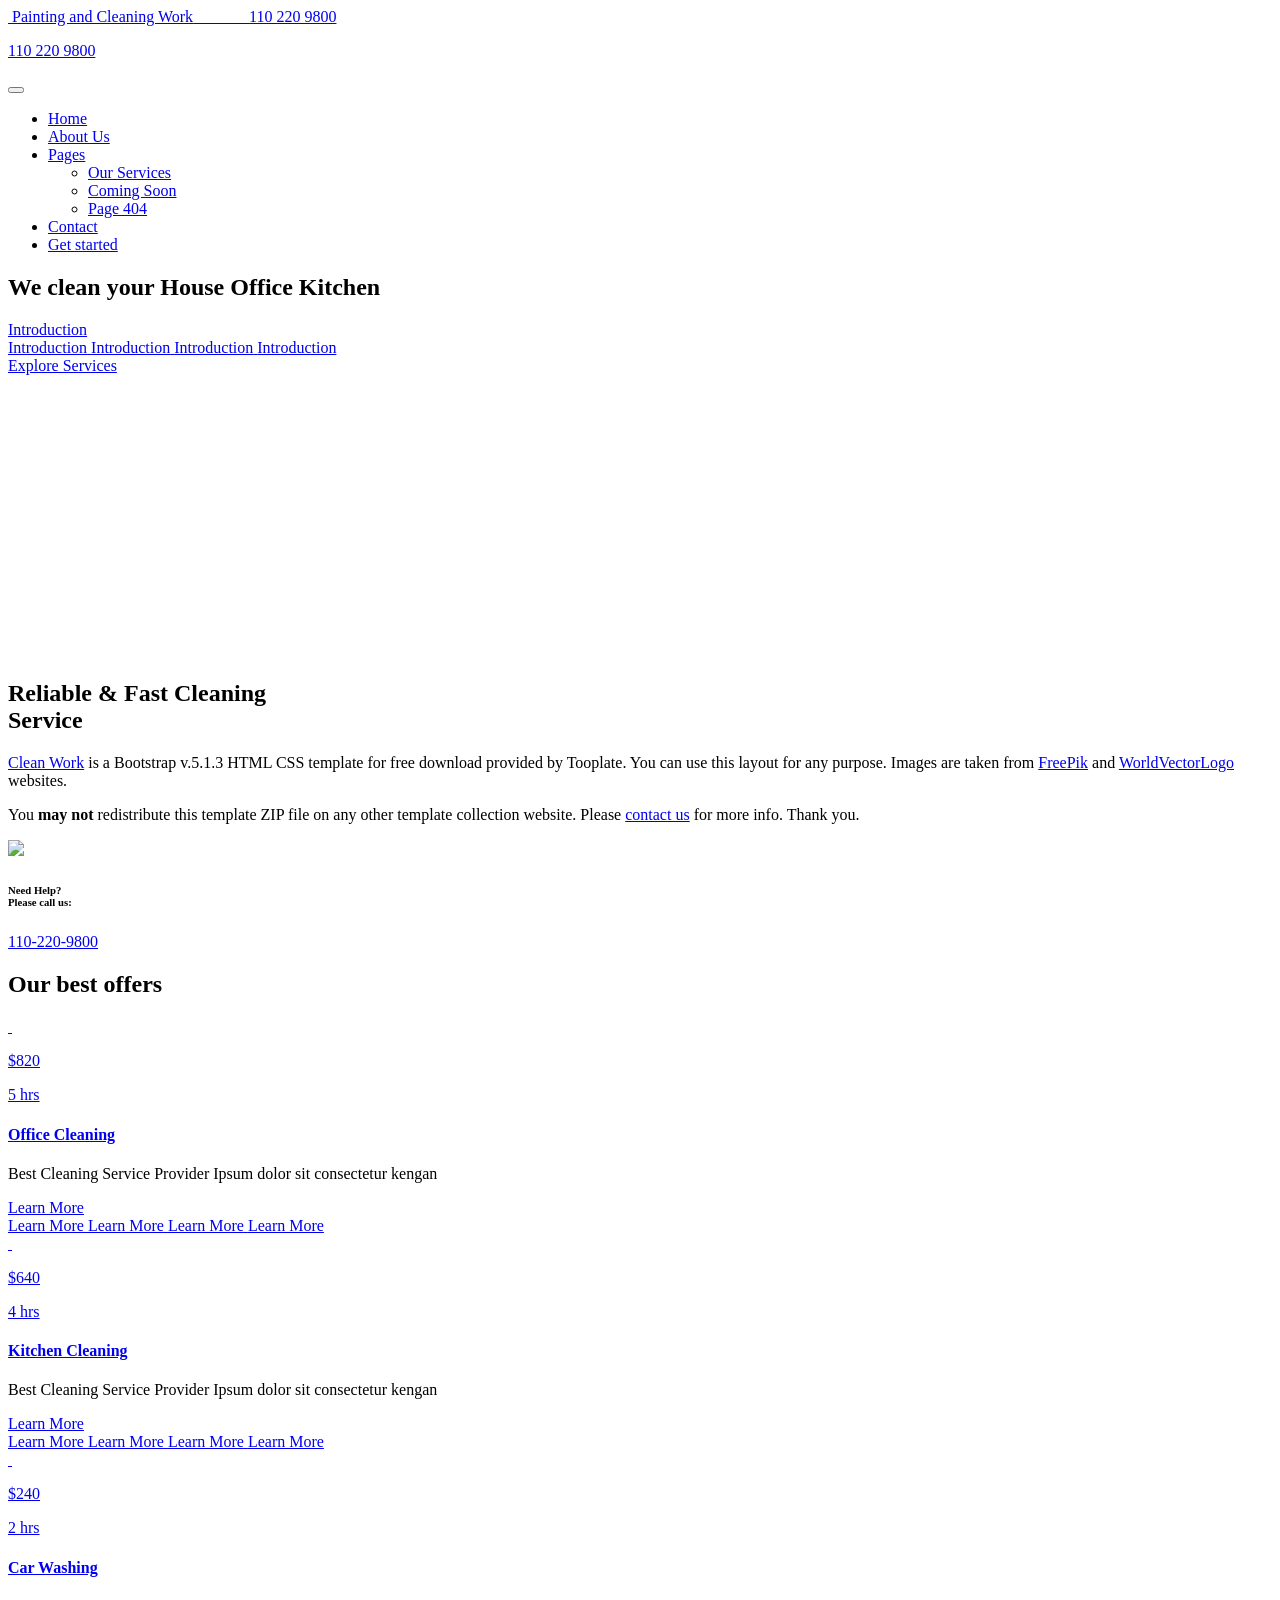
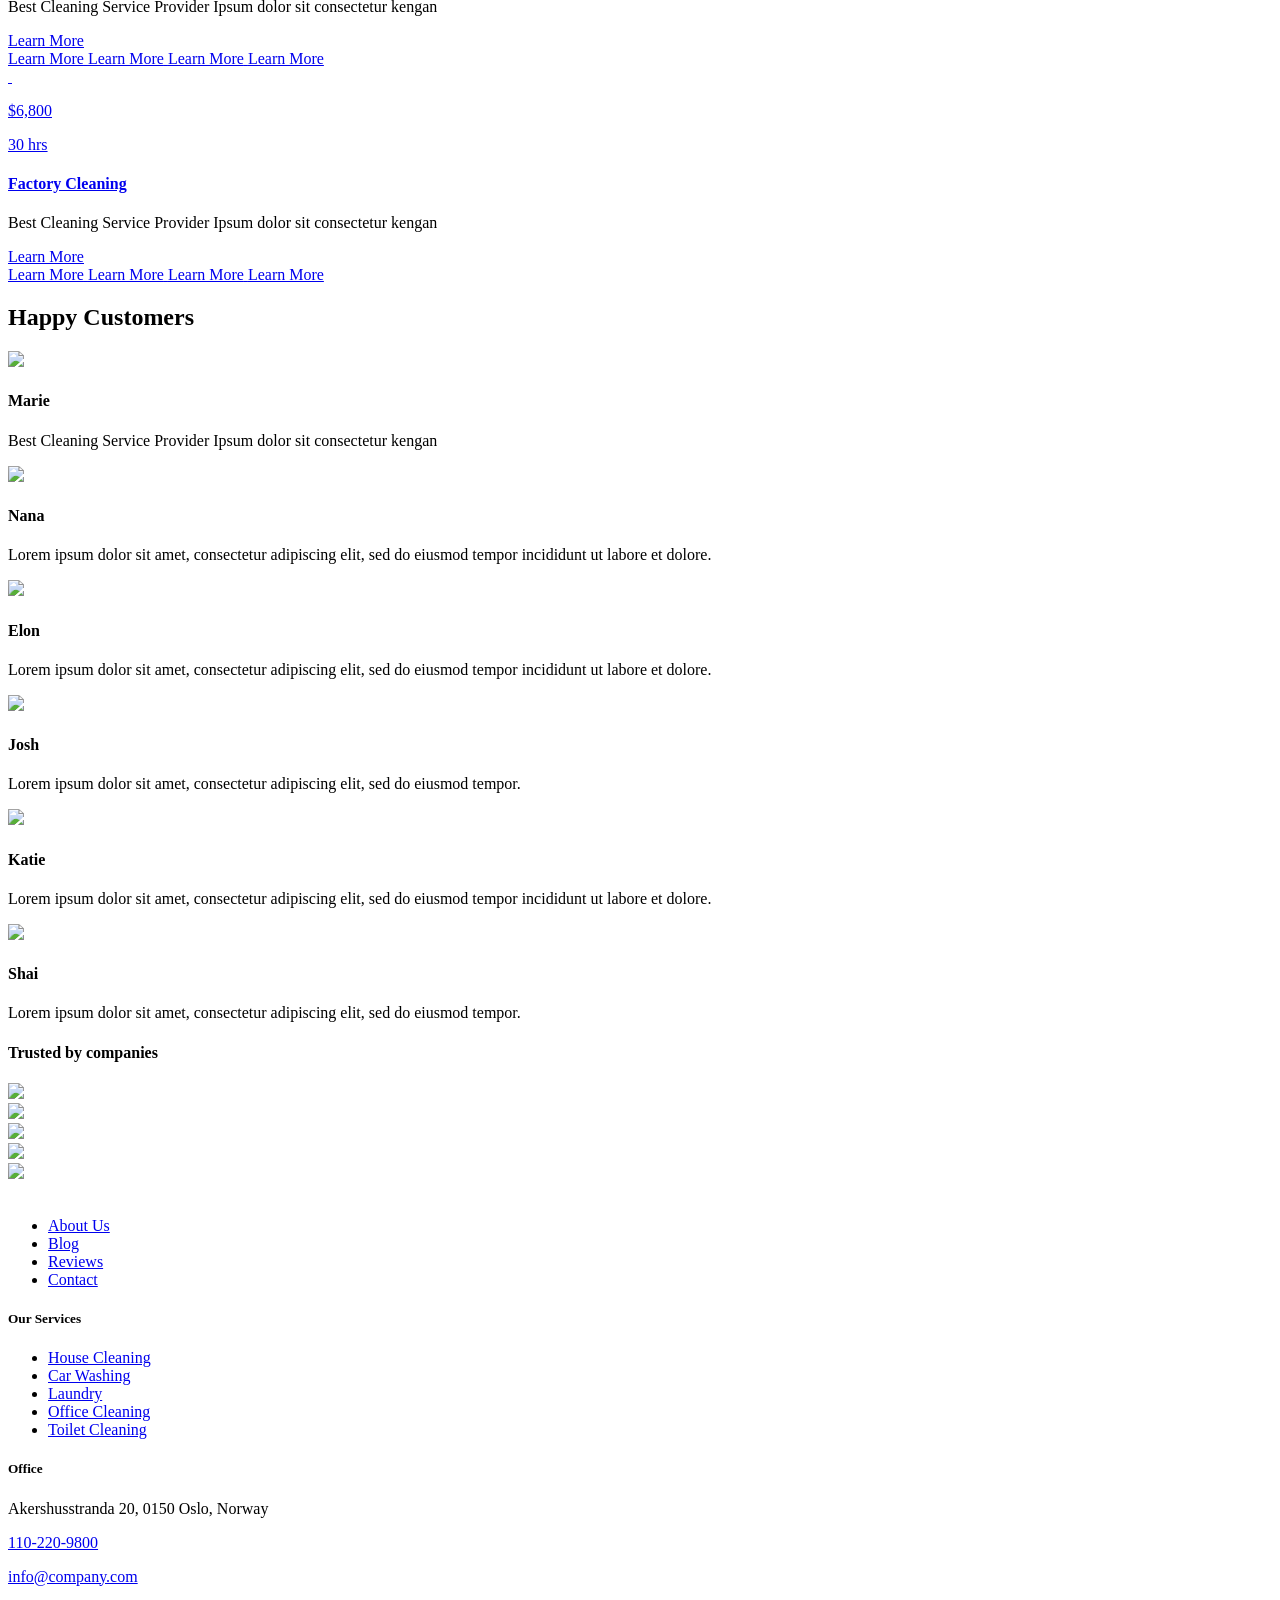
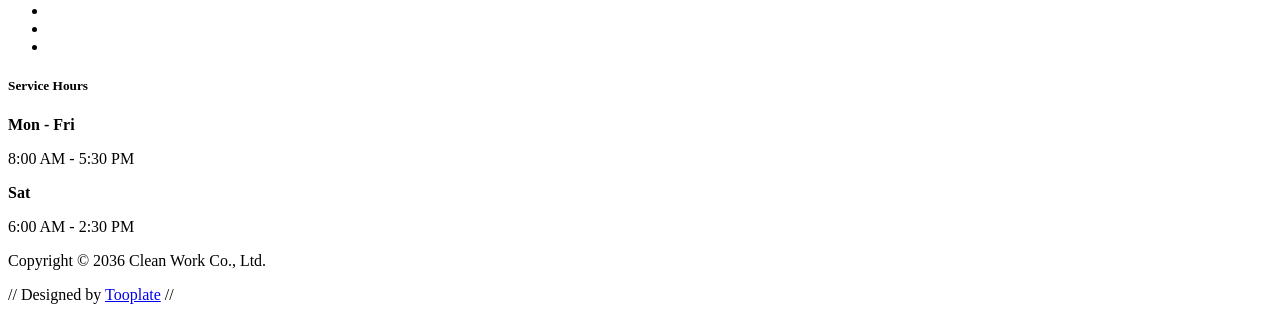
==== index.html @ f6993c7f "Add files via upload" ====
<!doctype html>
<html lang="en">
    <head>
        <meta charset="utf-8">
        <meta name="viewport" content="width=device-width, initial-scale=1">

        <meta name="description" content="">
        <meta name="author" content="">

        <title>Clean Work HTML CSS Template</title>

        <!-- CSS FILES -->        
        <link rel="preconnect" href="https://fonts.googleapis.com">
        
        <link rel="preconnect" href="https://fonts.gstatic.com" crossorigin>
        
        <link href="https://fonts.googleapis.com/css2?family=Poppins:ital,wght@0,400;0,500;0,700;1,400&display=swap" rel="stylesheet">

        <link href="css/bootstrap.min.css" rel="stylesheet">

        <link href="css/bootstrap-icons.css" rel="stylesheet">

        <link href="css/tooplate-clean-work.css" rel="stylesheet">

<!--

Tooplate 2132 Clean Work

https://www.tooplate.com/view/2132-clean-work

Free Bootstrap 5 HTML Template

-->
    </head>
    
    <body>

        <header class="site-header">
            <div class="container">
                <div class="row">
                    
                    <div class="col-lg-12 col-12 d-flex flex-wrap">
                        
                        <a class="navbar-brand" href="index.html">
                    <img src="images/logo1.jpeg" class="logo img-fluid" alt="">

                    <span class="ms-2">Painting and Cleaning Work</span>
                    &nbsp;&nbsp;&nbsp;&nbsp;&nbsp;&nbsp; &nbsp;&nbsp;&nbsp;&nbsp;&nbsp;

                    <span class="ms-2" >
                       
                        <i href="tel: 110-220-9800" class="site-header-icon bi-whatsapp me-2"></i>
                        110 220 9800
                    </span>
                      </a>
                                                 
                        <p class="site-header-icon-wrap text-white d-flex mb-0 ms-auto">
                             <i class="site-header-icon bi-whatsapp me-2"></i>

                            <a href="tel: 110-220-9800" class="text-white">
                                110 220 9800
                            </a>
                        </p>
                    </div>

                </div>
            </div>
        </header>

        <nav class="navbar navbar-expand-lg">
            <div class="container">
               

                <button class="navbar-toggler" type="button" data-bs-toggle="collapse" data-bs-target="#navbarNav" aria-controls="navbarNav" aria-expanded="false" aria-label="Toggle navigation">
                    <span class="navbar-toggler-icon"></span>
                </button>

                <div class="collapse navbar-collapse" id="navbarNav">
                    <ul class="navbar-nav ms-auto">
                        <li class="nav-item">
                            <a class="nav-link active" href="index.html">Home</a>
                        </li>

                        <li class="nav-item">
                            <a class="nav-link" href="about.html">About Us</a>
                        </li>

                        <li class="nav-item dropdown">
                            <a class="nav-link dropdown-toggle" href="#section_5" id="navbarLightDropdownMenuLink" role="button" data-bs-toggle="dropdown" aria-expanded="false">Pages</a>

                            <ul class="dropdown-menu dropdown-menu-light" aria-labelledby="navbarLightDropdownMenuLink">
                                <li><a class="dropdown-item" href="services.html">Our Services</a></li>

                                <li><a class="dropdown-item" href="coming-soon.html">Coming Soon</a></li>

                                <li><a class="dropdown-item" href="page-404.html">Page 404</a></li>
                            </ul>
                        </li>

                        <li class="nav-item">
                            <a class="nav-link" href="contact.html">Contact</a>
                        </li>

                        <li class="nav-item ms-3">
                            <a class="nav-link custom-btn custom-border-btn custom-btn-bg-white btn" href="#">Get started</a>
                        </li>
                    </ul>
                </div>
            </div>
        </nav>

        <main>

            <section class="hero-section hero-section-full-height d-flex justify-content-center align-items-center">
                <div class="section-overlay"></div>

                <div class="container">
                    <div class="row">

                        <div class="col-lg-7 col-12 text-center mx-auto">
                            <h1 class="cd-headline rotate-1 text-white mb-4 pb-2">
                                <span>We clean your</span>
                                <span class="cd-words-wrapper">
                                    <b class="is-visible">House</b>
                                    <b>Office</b>
                                    <b>Kitchen</b>
                                </span>
                            </h1>

                            <a class="custom-btn btn button button--atlas smoothscroll me-3" href="#intro-section">
                                <span>Introduction</span>

                                <div class="marquee" aria-hidden="true">
                                    <div class="marquee__inner">
                                        <span>Introduction</span>
                                        <span>Introduction</span>
                                        <span>Introduction</span>
                                        <span>Introduction</span>
                                    </div>
                                </div>
                            </a>

                            <a class="custom-btn custom-border-btn custom-btn-bg-white btn button button--pan smoothscroll" href="#services-section">
                                <span>Explore Services</span>
                            </a>
                        </div>

                    </div>
                </div>

                <svg xmlns="http://www.w3.org/2000/svg" viewBox="0 0 1440 320"><path fill="#ffffff" fill-opacity="1" d="M0,224L40,229.3C80,235,160,245,240,250.7C320,256,400,256,480,240C560,224,640,192,720,176C800,160,880,160,960,138.7C1040,117,1120,75,1200,80C1280,85,1360,139,1400,165.3L1440,192L1440,320L1400,320C1360,320,1280,320,1200,320C1120,320,1040,320,960,320C880,320,800,320,720,320C640,320,560,320,480,320C400,320,320,320,240,320C160,320,80,320,40,320L0,320Z"></path></svg>
            </section>


            <section class="intro-section" id="intro-section">
                <div class="container">
                    <div class="row justify-content-lg-center align-items-center">

                        <div class="col-lg-6 col-12">
                            <h2 class="mb-4">Reliable &amp; Fast Cleaning <br> Service</h2>

                            <p><a href="#">Clean Work</a> is a Bootstrap v.5.1.3 HTML CSS template for free download provided by Tooplate. You can use this layout for any purpose. Images are taken from <a rel="nofollow" href="https://www.freepik.com/" target="_blank">FreePik</a> and <a rel="nofollow" href="https://worldvectorlogo.com/" target="_blank">WorldVectorLogo</a> websites.</p>
                            <p>You <strong>may not</strong> redistribute this template ZIP file on any other template collection website. Please <a href="https://www.tooplate.com/contact" target="_blank">contact us</a> for more info. Thank you.</p>
                        </div>

                        <div class="col-lg-6 col-12 custom-block-wrap">
                            <img src="images/male-wearing-apron-female-white-t-shirt-smiling-broadly-being-glad-clean.png" class="img-fluid">

                            <div class="custom-block d-flex flex-column">
                                <h6 class="text-white mb-3">Need Help? <br> Please call us:</h6>

                                <p class="d-flex mb-0">
                                    <i class="bi-telephone-fill custom-icon me-2"></i>

                                    <a href="tel: 110-220-9800">
                                        110-220-9800
                                    </a>
                                </p>
                            </div>
                        </div>

                    </div>
                </div>
            </section>


            <section class="services-section section-padding section-bg" id="services-section">                
                <div class="container">
                    <div class="row">

                        <div class="col-lg-12 col-12">
                            <h2 class="mb-4">Our best offers</h2>
                        </div>

                        <div class="col-lg-6 col-12">
                            <div class="services-thumb">
                                <div class="row">
                                    <div class="col-lg-5 col-md-5 col-12">
                                        <div class="services-image-wrap">
                                            <a href="services-detail.html">
                                                <img src="images/services/people-taking-care-office-cleaning.jpg" class="services-image img-fluid" alt="">
                                                <img src="images/services/person-taking-care-office.jpg" class="services-image services-image-hover img-fluid" alt="">

                                                <div class="services-icon-wrap">
                                                    <div class="d-flex justify-content-between align-items-center">
                                                        <p class="text-white mb-0">
                                                            <i class="bi-cash me-2"></i>
                                                            $820
                                                        </p>

                                                        <p class="text-white mb-0">
                                                            <i class="bi-clock-fill me-2"></i>
                                                            5 hrs
                                                        </p>
                                                    </div>                                                    
                                                </div>
                                            </a>
                                        </div>
                                    </div>

                                    <div class="col-lg-7 col-md-7 col-12 d-flex align-items-center">
                                        <div class="services-info mt-4 mt-lg-0 mt-md-0">
                                            <h4 class="services-title mb-1 mb-lg-2">
                                                <a class="services-title-link" href="services-detail.html">Office Cleaning</a>
                                            </h4>

                                            <p>Best Cleaning Service Provider Ipsum dolor sit consectetur kengan</p>

                                            <div class="d-flex flex-wrap align-items-center">
                                                <div class="reviews-icons">
                                                    <i class="bi-star-fill"></i>
                                                    <i class="bi-star-fill"></i>
                                                    <i class="bi-star-fill"></i>
                                                    <i class="bi-star"></i>
                                                    <i class="bi-star"></i>
                                                </div>

                                                <a href="services-detail.html" class="custom-btn btn button button--atlas mt-2 ms-auto">
                                                    <span>Learn More</span>

                                                    <div class="marquee" aria-hidden="true">
                                                        <div class="marquee__inner">
                                                            <span>Learn More</span>
                                                            <span>Learn More</span>
                                                            <span>Learn More</span>
                                                            <span>Learn More</span>
                                                        </div>
                                                    </div>
                                                </a>
                                            </div>
                                        </div>
                                    </div>
                                </div>
                            </div>
                        </div>

                        <div class="col-lg-6 col-12">
                            <div class="services-thumb">
                                <div class="row">
                                    <div class="col-lg-5 col-md-5 col-12">
                                        <div class="services-image-wrap">
                                            <a href="services-detail.html">
                                                <img src="images/services/young-smiling-woman-wearing-rubber-gloves-cleaning-stove.jpg" class="services-image img-fluid" alt="">
                                                <img src="images/services/woman-holding-rag-detergent-cleaning-cooker.jpg" class="services-image services-image-hover img-fluid" alt="">

                                                <div class="services-icon-wrap">
                                                    <div class="d-flex justify-content-between align-items-center">
                                                        <p class="text-white mb-0">
                                                            <i class="bi-cash me-2"></i>
                                                            $640
                                                        </p>

                                                        <p class="text-white mb-0">
                                                            <i class="bi-clock-fill me-2"></i>
                                                            4 hrs
                                                        </p>
                                                    </div>                                                    
                                                </div>
                                            </a>
                                        </div>
                                    </div>

                                    <div class="col-lg-7 col-md-7 col-12 d-flex align-items-center">
                                        <div class="services-info mt-4 mt-lg-0 mt-md-0">
                                            <h4 class="services-title mb-1 mb-lg-2">
                                                <a class="services-title-link" href="services-detail.html">Kitchen Cleaning</a>
                                            </h4>

                                            <p>Best Cleaning Service Provider Ipsum dolor sit consectetur kengan</p>

                                            <div class="d-flex flex-wrap align-items-center">
                                                <div class="reviews-icons">
                                                    <i class="bi-star-fill"></i>
                                                    <i class="bi-star-fill"></i>
                                                    <i class="bi-star-fill"></i>
                                                    <i class="bi-star-fill"></i>
                                                    <i class="bi-star-fill"></i>
                                                </div>

                                                <a href="services-detail.html" class="custom-btn btn button button--atlas mt-2 ms-auto">
                                                    <span>Learn More</span>

                                                    <div class="marquee" aria-hidden="true">
                                                        <div class="marquee__inner">
                                                            <span>Learn More</span>
                                                            <span>Learn More</span>
                                                            <span>Learn More</span>
                                                            <span>Learn More</span>
                                                        </div>
                                                    </div>
                                                </a>
                                            </div>
                                        </div>
                                    </div>
                                </div>
                            </div>
                        </div>

                        <div class="col-lg-6 col-12">
                            <div class="services-thumb mb-lg-0">
                                <div class="row">
                                    <div class="col-lg-5 col-md-5 col-12">
                                        <div class="services-image-wrap">
                                            <a href="services-detail.html">
                                                <img src="images/services/man-polishing-car-inside-car-service.jpg" class="services-image img-fluid" alt="">
                                                <img src="images/services/man-polishing-car-inside.jpg" class="services-image services-image-hover img-fluid" alt="">

                                                <div class="services-icon-wrap">
                                                    <div class="d-flex justify-content-between align-items-center">
                                                        <p class="text-white mb-0">
                                                            <i class="bi-cash me-2"></i>
                                                            $240
                                                        </p>

                                                        <p class="text-white mb-0">
                                                            <i class="bi-clock-fill me-2"></i>
                                                            2 hrs
                                                        </p>
                                                    </div>                                                    
                                                </div>
                                            </a>
                                        </div>
                                    </div>

                                    <div class="col-lg-7 col-md-7 col-12 d-flex align-items-center">
                                        <div class="services-info mt-4 mt-lg-0 mt-md-0">
                                            <h4 class="services-title mb-1 mb-lg-2">
                                                <a class="services-title-link" href="services-detail.html">Car Washing</a>
                                            </h4>

                                            <p>Best Cleaning Service Provider Ipsum dolor sit consectetur kengan</p>

                                            <div class="d-flex flex-wrap align-items-center">
                                                <div class="reviews-icons">
                                                    <i class="bi-star-fill"></i>
                                                    <i class="bi-star-fill"></i>
                                                    <i class="bi-star-fill"></i>
                                                    <i class="bi-star-fill"></i>
                                                    <i class="bi-star-fill"></i>
                                                </div>

                                                <a href="services-detail.html" class="custom-btn btn button button--atlas mt-2 ms-auto">
                                                    <span>Learn More</span>

                                                    <div class="marquee" aria-hidden="true">
                                                        <div class="marquee__inner">
                                                            <span>Learn More</span>
                                                            <span>Learn More</span>
                                                            <span>Learn More</span>
                                                            <span>Learn More</span>
                                                        </div>
                                                    </div>
                                                </a>
                                            </div>
                                        </div>
                                    </div>
                                </div>
                            </div>
                        </div>

                        <div class="col-lg-6 col-12">
                            <div class="services-thumb mb-lg-0">
                                <div class="row">
                                    <div class="col-lg-5 col-md-5 col-12">
                                        <div class="services-image-wrap">
                                            <a href="services-detail.html">
                                                <img src="images/services/professional-industrial-cleaner-protective-uniform-cleaning-floor-food-processing-plant.jpg" class="services-image img-fluid" alt="">
                                                <img src="images/services/close-up-mop-cleaning-industrial-plant-floor.jpg" class="services-image services-image-hover img-fluid" alt="">

                                                <div class="services-icon-wrap">
                                                    <div class="d-flex justify-content-between align-items-center">
                                                        <p class="text-white mb-0">
                                                            <i class="bi-cash me-2"></i>
                                                            $6,800
                                                        </p>

                                                        <p class="text-white mb-0">
                                                            <i class="bi-clock-fill me-2"></i>
                                                            30 hrs
                                                        </p>
                                                    </div>                                                    
                                                </div>
                                            </a>
                                        </div>
                                    </div>

                                    <div class="col-lg-7 col-md-7 col-12 d-flex align-items-center">
                                        <div class="services-info mt-4 mt-lg-0 mt-md-0">
                                            <h4 class="services-title mb-1 mb-lg-2">
                                                <a class="services-title-link" href="services-detail.html">Factory Cleaning</a>
                                            </h4>

                                            <p>Best Cleaning Service Provider Ipsum dolor sit consectetur kengan</p>

                                            <div class="d-flex flex-wrap align-items-center">
                                                <div class="reviews-icons">
                                                    <i class="bi-star-fill"></i>
                                                    <i class="bi-star-fill"></i>
                                                    <i class="bi-star-fill"></i>
                                                    <i class="bi-star-fill"></i>
                                                    <i class="bi-star"></i>
                                                </div>

                                                <a href="services-detail.html" class="custom-btn btn button button--atlas mt-2 ms-auto">
                                                    <span>Learn More</span>

                                                    <div class="marquee" aria-hidden="true">
                                                        <div class="marquee__inner">
                                                            <span>Learn More</span>
                                                            <span>Learn More</span>
                                                            <span>Learn More</span>
                                                            <span>Learn More</span>
                                                        </div>
                                                    </div>
                                                </a>
                                            </div>
                                        </div>
                                    </div>
                                </div>
                            </div>
                        </div>

                    </div>
                </div>
            </section>


            <section class="testimonial-section section-padding section-bg">
                <div class="section-overlay"></div>

                <div class="container">
                    <div class="row">

                        <div class="col-lg-12 col-12 text-center">
                            <h2 class="text-white mb-4">Happy Customers</h2>
                        </div>

                        <div class="col-lg-4 col-12">
                            <div class="featured-block">
                                <div class="d-flex align-items-center mb-3">
                                    <img src="images/avatar/happy-customer-01.jpg" class="avatar-image img-fluid">

                                    <div class="ms-3">
                                        <h4 class="mb-0">Marie</h4>

                                        <div class="reviews-icons mb-1">
                                            <i class="bi-star-fill"></i>
                                            <i class="bi-star-fill"></i>
                                            <i class="bi-star-fill"></i>
                                            <i class="bi-star-fill"></i>
                                            <i class="bi-star"></i>
                                        </div>
                                    </div>
                                </div>

                                <p class="mb-0">Best Cleaning Service Provider Ipsum dolor sit consectetur kengan</p>
                            </div>

                            <div class="featured-block mb-lg-0">
                                <div class="d-flex align-items-center mb-3">
                                    <img src="images/avatar/happy-customer-02.jpg" class="avatar-image img-fluid">

                                    <div class="ms-3">
                                        <h4 class="mb-0">Nana</h4>

                                        <div class="reviews-icons mb-1">
                                            <i class="bi-star-fill"></i>
                                            <i class="bi-star-fill"></i>
                                            <i class="bi-star-fill"></i>
                                            <i class="bi-star-fill"></i>
                                            <i class="bi-star"></i>
                                        </div>
                                    </div>
                                </div>

                                <p class="mb-0">Lorem ipsum dolor sit amet, consectetur adipiscing elit, sed do eiusmod tempor incididunt ut labore et dolore.</p>
                            </div>
                        </div>

                        <div class="col-lg-4 col-12">
                            <div class="featured-block">
                                <div class="d-flex align-items-center mb-3">
                                    <img src="images/avatar/happy-customer-03.jpg" class="avatar-image img-fluid">

                                    <div class="ms-3">
                                        <h4 class="mb-0">Elon</h4>

                                        <div class="reviews-icons mb-1">
                                            <i class="bi-star-fill"></i>
                                            <i class="bi-star-fill"></i>
                                            <i class="bi-star-fill"></i>
                                            <i class="bi-star-fill"></i>
                                            <i class="bi-star-fill"></i>
                                        </div>
                                    </div>
                                </div>

                                <p class="mb-0">Lorem ipsum dolor sit amet, consectetur adipiscing elit, sed do eiusmod tempor incididunt ut labore et dolore.</p>
                            </div>

                            <div class="featured-block mb-lg-0">
                                <div class="d-flex align-items-center mb-3">
                                    <img src="images/avatar/happy-customer-04.jpg" class="avatar-image img-fluid">

                                    <div class="ms-3">
                                        <h4 class="mb-0">Josh</h4>

                                        <div class="reviews-icons mb-1">
                                            <i class="bi-star-fill"></i>
                                            <i class="bi-star-fill"></i>
                                            <i class="bi-star-fill"></i>
                                            <i class="bi-star"></i>
                                            <i class="bi-star"></i>
                                        </div>
                                    </div>
                                </div>

                                <p class="mb-0">Lorem ipsum dolor sit amet, consectetur adipiscing elit, sed do eiusmod tempor.</p>
                            </div>
                        </div>

                        <div class="col-lg-4 col-12">
                            <div class="featured-block">
                                <div class="d-flex align-items-center mb-3">
                                    <img src="images/avatar/happy-customer-05.jpg" class="avatar-image img-fluid">

                                    <div class="ms-3">
                                        <h4 class="mb-0">Katie</h4>

                                        <div class="reviews-icons mb-1">
                                            <i class="bi-star-fill"></i>
                                            <i class="bi-star-fill"></i>
                                            <i class="bi-star-fill"></i>
                                            <i class="bi-star-fill"></i>
                                            <i class="bi-star-fill"></i>
                                        </div>
                                    </div>
                                </div>

                                <p class="mb-0">Lorem ipsum dolor sit amet, consectetur adipiscing elit, sed do eiusmod tempor incididunt ut labore et dolore.</p>
                            </div>

                            <div class="featured-block mb-lg-0">
                                <div class="d-flex align-items-center mb-3">
                                    <img src="images/avatar/happy-customer-06.jpg" class="avatar-image img-fluid">

                                    <div class="ms-3">
                                        <h4 class="mb-0">Shai</h4>

                                        <div class="reviews-icons mb-1">
                                            <i class="bi-star-fill"></i>
                                            <i class="bi-star-fill"></i>
                                            <i class="bi-star-fill"></i>
                                            <i class="bi-star"></i>
                                            <i class="bi-star"></i>
                                        </div>
                                    </div>
                                </div>

                                <p class="mb-0">Lorem ipsum dolor sit amet, consectetur adipiscing elit, sed do eiusmod tempor.</p>
                            </div>
                        </div>

                    </div>
                </div>
            </section>


            <section class="partners-section">
                <div class="container">
                    <div class="row justify-content-center align-items-center">

                        <div class="col-lg-12 col-12">
                            <h4 class="partners-section-title bg-white shadow-lg">Trusted by companies</h4>
                        </div>

                        <div class="col-lg-2 col-md-4 col-6">
                            <img src="images/partners/toprak-leasing.svg" class="partners-image img-fluid">
                        </div>

                        <div class="col-lg-2 col-md-4 col-6">
                            <img src="images/partners/glorix.svg" class="partners-image img-fluid">
                        </div>

                        <div class="col-lg-2 col-md-4 col-6">
                            <img src="images/partners/woocommerce.svg" class="partners-image img-fluid">
                        </div>

                        <div class="col-lg-2 col-md-4 col-6">
                            <img src="images/partners/rolf-leasing.svg" class="partners-image img-fluid">
                        </div>

                        <div class="col-lg-2 col-md-4 col-6">
                            <img src="images/partners/unilabs.svg" class="partners-image img-fluid">
                        </div>

                    </div>
                </div>
            </section>
        </main>


        <footer class="site-footer">
            <div class="container">
                <div class="row">

                    <div class="col-lg-12 col-12 d-flex align-items-center mb-4 pb-2">
                        <div>
                            <img src="images/bubbles.png" class="logo img-fluid" alt="">
                        </div>

                        <ul class="footer-menu d-flex flex-wrap ms-5">
                            <li class="footer-menu-item"><a href="#" class="footer-menu-link">About Us</a></li>

                            <li class="footer-menu-item"><a href="#" class="footer-menu-link">Blog</a></li>

                            <li class="footer-menu-item"><a href="#" class="footer-menu-link">Reviews</a></li>

                            <li class="footer-menu-item"><a href="#" class="footer-menu-link">Contact</a></li>
                        </ul>
                    </div>

                    <div class="col-lg-5 col-12 mb-4 mb-lg-0">
                        <h5 class="site-footer-title mb-3">Our Services</h5>

                        <ul class="footer-menu">
                            <li class="footer-menu-item">
                                <a href="#" class="footer-menu-link">
                                    <i class="bi-chevron-double-right footer-menu-link-icon me-2"></i>
                                    House Cleaning
                                </a>
                            </li>

                            <li class="footer-menu-item">
                                <a href="#" class="footer-menu-link">
                                    <i class="bi-chevron-double-right footer-menu-link-icon me-2"></i>
                                    Car Washing
                                </a>
                            </li>

                            <li class="footer-menu-item">
                                <a href="#" class="footer-menu-link">
                                    <i class="bi-chevron-double-right footer-menu-link-icon me-2"></i>
                                    Laundry
                                </a>
                            </li>

                            <li class="footer-menu-item">
                                <a href="#" class="footer-menu-link">
                                    <i class="bi-chevron-double-right footer-menu-link-icon me-2"></i>
                                    Office Cleaning
                                </a>
                            </li>

                            <li class="footer-menu-item">
                                <a href="#" class="footer-menu-link">
                                    <i class="bi-chevron-double-right footer-menu-link-icon me-2"></i>
                                    Toilet Cleaning
                                </a>
                            </li>
                        </ul>
                    </div>

                    <div class="col-lg-4 col-md-6 col-12 mb-4 mb-lg-0 mb-md-0">
                        <h5 class="site-footer-title mb-3">Office</h5>

                        <p class="text-white d-flex mt-3 mb-2">
                            <i class="bi-geo-alt-fill me-2"></i>
                            Akershusstranda 20, 0150 Oslo, Norway
                        </p>

                        <p class="text-white d-flex mb-2">
                            <i class="bi-telephone-fill me-2"></i>

                            <a href="tel: 110-220-9800" class="site-footer-link">
                                110-220-9800
                            </a>
                        </p>

                        <p class="text-white d-flex">
                            <i class="bi-envelope-fill me-2"></i>

                            <a href="mailto:info@company.com" class="site-footer-link">
                                info@company.com
                            </a>
                        </p>

                        <ul class="social-icon mt-4">
                            <li class="social-icon-item">
                                <a href="#" class="social-icon-link button button--skoll">
                                    <span></span>
                                    <span class="bi-twitter"></span>
                                </a>
                            </li>

                            <li class="social-icon-item">
                                <a href="#" class="social-icon-link button button--skoll">
                                    <span></span>
                                    <span class="bi-facebook"></span>
                                </a>
                            </li>

                            <li class="social-icon-item">
                                <a href="#" class="social-icon-link button button--skoll">
                                    <span></span>
                                    <span class="bi-instagram"></span>
                                </a>
                            </li>
                        </ul>
                    </div>

                    <div class="col-lg-3 col-md-6 col-6 mt-3 mt-lg-0 mt-md-0">
                        <div class="featured-block">
                            <h5 class="text-white mb-3">Service Hours</h5>

                            <strong class="d-block text-white mb-1">Mon - Fri</strong>

                            <p class="text-white mb-3">8:00 AM - 5:30 PM</p>

                            <strong class="d-block text-white mb-1">Sat</strong>

                            <p class="text-white mb-0">6:00 AM - 2:30 PM</p>
                        </div>
                    </div>
                </div>
            </div>

            <div class="site-footer-bottom">
                <div class="container">
                    <div class="row">

                        <div class="col-lg-6 col-12">
                            <p class="copyright-text mb-0">Copyright © 2036 Clean Work Co., Ltd.</p>
                        </div>
                        
                        <div class="col-lg-6 col-12 text-end">
                            <p class="copyright-text mb-0">
                            // Designed by <a href="https://www.tooplate.com" target="_parent">Tooplate</a> //</p>
                        </div>
                        
                    </div>
                </div>
            </div>
        </footer>

        <!-- JAVASCRIPT FILES -->
        <script src="js/jquery.min.js"></script>
        <script src="js/bootstrap.min.js"></script>
        <script src="js/jquery.backstretch.min.js"></script>
        <script src="js/counter.js"></script>
        <script src="js/countdown.js"></script>
        <script src="js/init.js"></script>
        <script src="js/modernizr.js"></script>
        <script src="js/animated-headline.js"></script>
        <script src="js/custom.js"></script>

    </body>
</html>
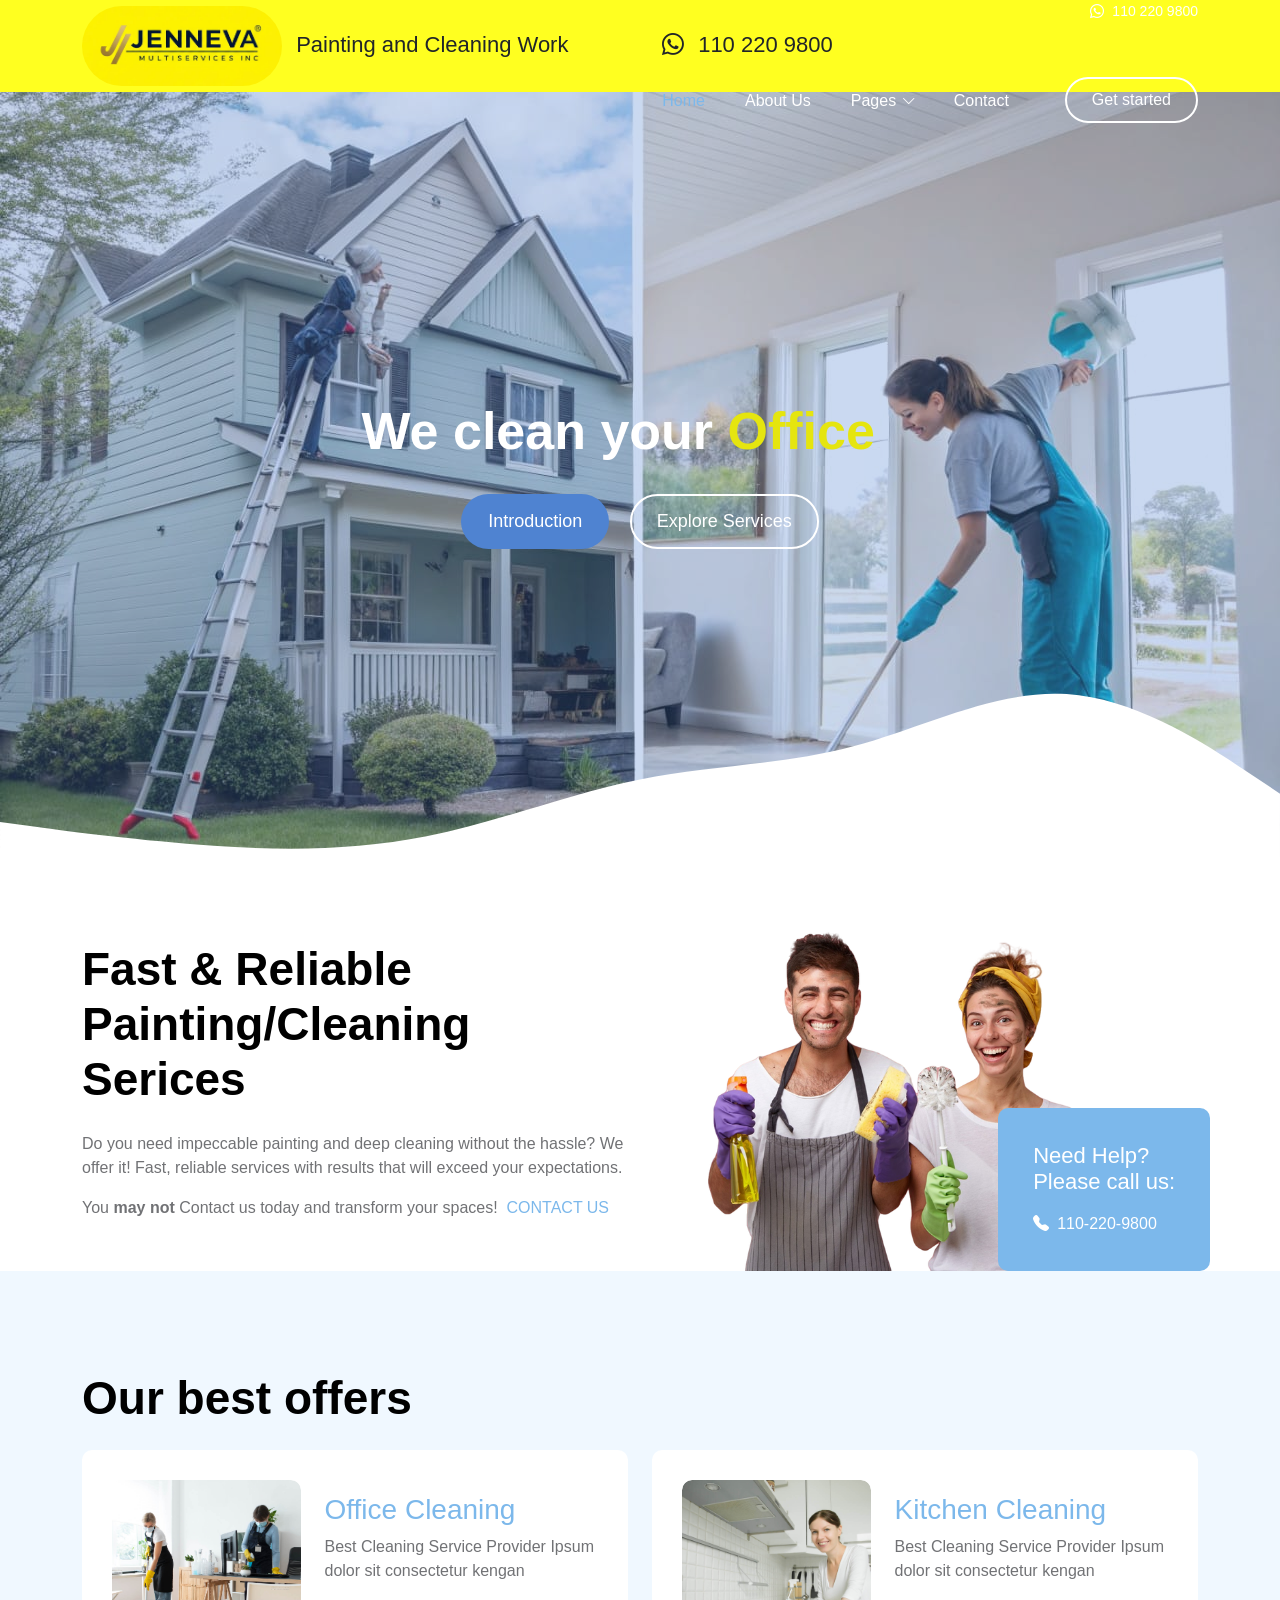
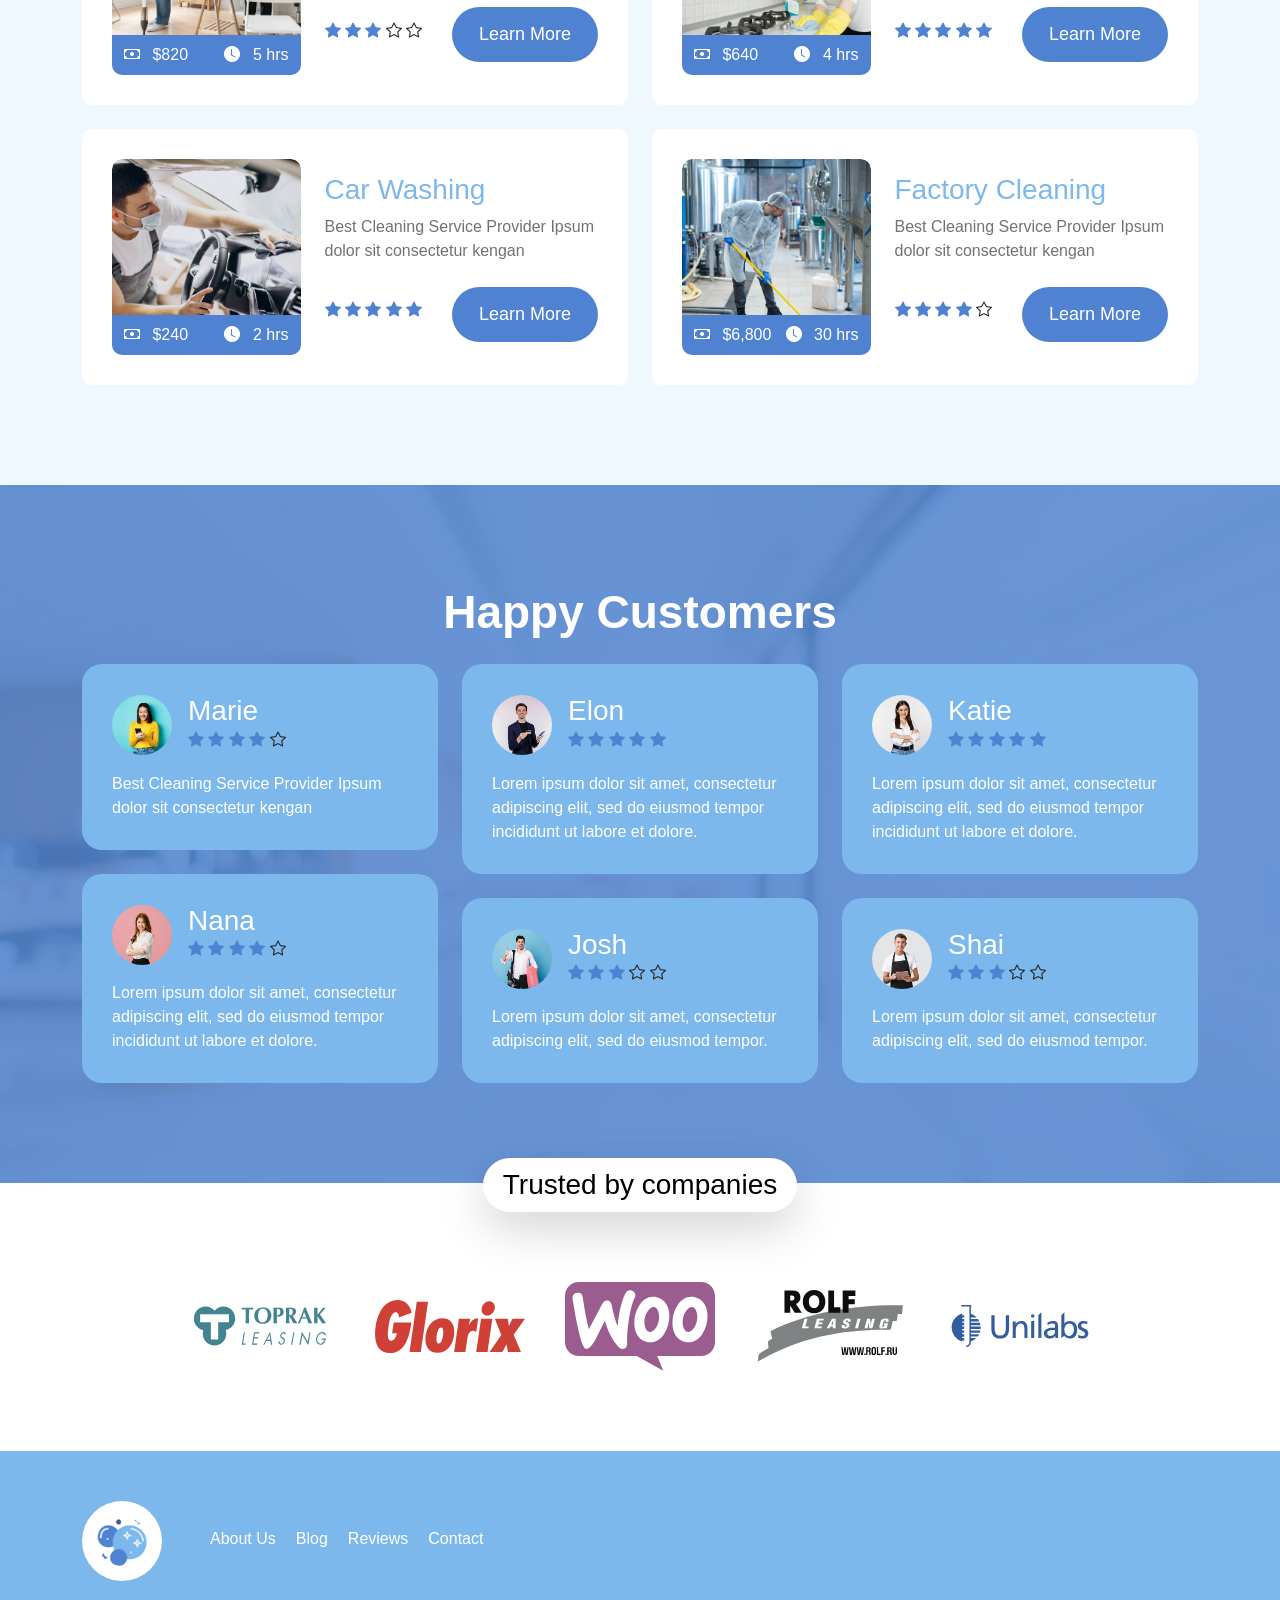
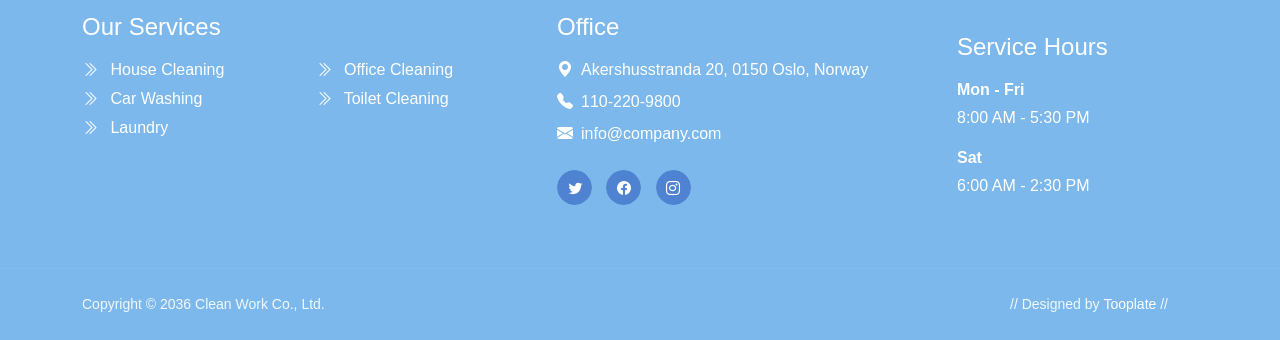
==== commit 1e158ed3: "Add files via upload" ====
--- a/index.html
+++ b/index.html
@@ -157,10 +157,10 @@
                     <div class="row justify-content-lg-center align-items-center">
 
                         <div class="col-lg-6 col-12">
-                            <h2 class="mb-4">Reliable &amp; Fast Cleaning <br> Service</h2>
-
-                            <p><a href="#">Clean Work</a> is a Bootstrap v.5.1.3 HTML CSS template for free download provided by Tooplate. You can use this layout for any purpose. Images are taken from <a rel="nofollow" href="https://www.freepik.com/" target="_blank">FreePik</a> and <a rel="nofollow" href="https://worldvectorlogo.com/" target="_blank">WorldVectorLogo</a> websites.</p>
-                            <p>You <strong>may not</strong> redistribute this template ZIP file on any other template collection website. Please <a href="https://www.tooplate.com/contact" target="_blank">contact us</a> for more info. Thank you.</p>
+                         <h2 class="mb-4">Fast &amp; Reliable Painting&#47;Cleaning Serices</h2>
+
+                            <p>Do you need impeccable painting and deep cleaning without the hassle? We offer it! Fast, reliable services with results that will exceed your expectations.</p>
+                            <p>You <strong>may not</strong>  Contact us today and transform your spaces!&nbsp; <a href="https://www.tooplate.com/contact" target="_blank">CONTACT US</a> </p>
                         </div>
 
                         <div class="col-lg-6 col-12 custom-block-wrap">
--- a/css/tooplate-clean-work.css
+++ b/css/tooplate-clean-work.css
@@ -0,0 +1,1635 @@
+/*
+
+Tooplate 2132 Clean Work
+
+https://www.tooplate.com/view/2132-clean-work
+
+*/
+
+
+
+/*---------------------------------------
+  CUSTOM PROPERTIES ( VARIABLES )             
+-----------------------------------------*/
+:root {
+  --white-color:                  #ffffff;
+  --primary-color:                #7cb8eb;
+  --secondary-color:              #4f83d1;
+  --section-bg-color:             #f0f8ff;
+  --custom-btn-bg-color:          #4f83d1;
+  --custom-btn-bg-hover-color:    #7cb8eb;
+  --dark-color:                   #000000;
+  --p-color:                      #717275;
+  --border-color:                 #e9eaeb;
+  --link-hover-color:             #4f83d1;
+
+  --body-font-family:             'Poppins', sans-serif;
+
+  --h1-font-size:                 52px;
+  --h2-font-size:                 46px;
+  --h3-font-size:                 32px;
+  --h4-font-size:                 28px;
+  --h5-font-size:                 24px;
+  --h6-font-size:                 22px;
+  --p-font-size:                  16px;
+  --btn-font-size:                18px;
+  --copyright-font-size:          14px;
+
+  --border-radius-large:          100px;
+  --border-radius-medium:         20px;
+  --border-radius-small:          10px;
+
+  --font-weight-normal:           400;
+  --font-weight-medium:           500;
+  --font-weight-bold:             700;
+}
+
+body {
+  background-color: var(--white-color);
+  font-family: var(--body-font-family); 
+}
+
+
+/*---------------------------------------
+  TYPOGRAPHY               
+-----------------------------------------*/
+
+h2,
+h3,
+h4,
+h5,
+h6 {
+  color: var(--dark-color);
+}
+
+h1,
+h2,
+h3,
+h4,
+h5,
+h6 {
+  font-weight: var(--font-weight-medium);
+}
+
+h1 {
+  font-size: var(--h1-font-size);
+  font-weight: var(--font-weight-bold);
+}
+
+h2 {
+  font-size: var(--h2-font-size);
+  font-weight: var(--font-weight-bold);
+}
+
+h3 {
+  font-size: var(--h3-font-size);
+}
+
+h4 {
+  font-size: var(--h4-font-size);
+}
+
+h5 {
+  font-size: var(--h5-font-size);
+}
+
+h6 {
+  font-size: var(--h6-font-size);
+}
+
+p {
+  color: var(--p-color);
+  font-size: var(--p-font-size);
+  font-weight: var(--font-weight-normal);
+}
+
+ul li {
+  color: var(--p-color);
+  font-size: var(--p-font-size);
+  font-weight: var(--font-weight-normal);
+}
+
+a, 
+button {
+  touch-action: manipulation;
+  transition: all 0.3s;
+}
+
+a {
+  display: inline-block;
+  color: var(--primary-color);
+  text-decoration: none;
+}
+
+a:hover {
+  color: var(--link-hover-color);
+}
+
+b,
+strong {
+  font-weight: var(--font-weight-bold);
+}
+
+.page-404-title {
+  color: var(--secondary-color);
+  font-size: 10rem;
+}
+
+
+/*---------------------------------------
+  SECTION               
+-----------------------------------------*/
+.section-padding {
+  padding-top: 100px;
+  padding-bottom: 100px;
+}
+
+.section-bg {
+  background-color: var(--section-bg-color);
+}
+
+.section-overlay {
+  background-color: var(--secondary-color);
+  position: absolute;
+  top: 0;
+  left: 0;
+  pointer-events: none;
+  width: 100%;
+  height: 100%;
+  opacity: 0.3;
+}
+
+.testimonial-section .section-overlay {
+  opacity: 0.85;
+}
+
+.section-overlay + .container {
+  position: relative;
+}
+
+
+/*---------------------------------------
+  ANIMATED HEADLINE               
+-----------------------------------------*/
+.cd-words-wrapper {
+  display: inline-block;
+  position: relative;
+  text-align: left;
+}
+
+.cd-words-wrapper b {
+  color: #e5e50f;
+  display: inline-block;
+  position: absolute;
+  white-space: nowrap;
+  left: 0;
+  top: 0;
+}
+
+.cd-words-wrapper b.is-visible {
+  position: relative;
+}
+
+.no-js .cd-words-wrapper b {
+  opacity: 0;
+}
+
+.no-js .cd-words-wrapper b.is-visible {
+  opacity: 1;
+}
+
+.cd-headline.rotate-1 .cd-words-wrapper {
+  -webkit-perspective: 300px;
+  -moz-perspective: 300px;
+  perspective: 300px;
+}
+
+.cd-headline.rotate-1 b {
+  opacity: 0;
+  -webkit-transform-origin: 50% 100%;
+  -moz-transform-origin: 50% 100%;
+  -ms-transform-origin: 50% 100%;
+  -o-transform-origin: 50% 100%;
+  transform-origin: 50% 100%;
+  -webkit-transform: rotateX(180deg);
+  -moz-transform: rotateX(180deg);
+  -ms-transform: rotateX(180deg);
+  -o-transform: rotateX(180deg);
+  transform: rotateX(180deg);
+}
+
+.cd-headline.rotate-1 b.is-visible {
+  opacity: 1;
+  -webkit-transform: rotateX(0deg);
+  -moz-transform: rotateX(0deg);
+  -ms-transform: rotateX(0deg);
+  -o-transform: rotateX(0deg);
+  transform: rotateX(0deg);
+  -webkit-animation: cd-rotate-1-in 1.2s;
+  -moz-animation: cd-rotate-1-in 1.2s;
+  animation: cd-rotate-1-in 1.2s;
+}
+
+.cd-headline.rotate-1 b.is-hidden {
+  -webkit-transform: rotateX(180deg);
+  -moz-transform: rotateX(180deg);
+  -ms-transform: rotateX(180deg);
+  -o-transform: rotateX(180deg);
+  transform: rotateX(180deg);
+  -webkit-animation: cd-rotate-1-out 1.2s;
+  -moz-animation: cd-rotate-1-out 1.2s;
+  animation: cd-rotate-1-out 1.2s;
+}
+
+@-webkit-keyframes cd-rotate-1-in {
+  0% {
+    -webkit-transform: rotateX(180deg);
+    opacity: 0;
+  }
+  35% {
+    -webkit-transform: rotateX(120deg);
+    opacity: 0;
+  }
+  65% {
+    opacity: 0;
+  }
+  100% {
+    -webkit-transform: rotateX(360deg);
+    opacity: 1;
+  }
+}
+
+@-moz-keyframes cd-rotate-1-in {
+  0% {
+    -moz-transform: rotateX(180deg);
+    opacity: 0;
+  }
+  35% {
+    -moz-transform: rotateX(120deg);
+    opacity: 0;
+  }
+  65% {
+    opacity: 0;
+  }
+  100% {
+    -moz-transform: rotateX(360deg);
+    opacity: 1;
+  }
+}
+
+@keyframes cd-rotate-1-in {
+  0% {
+    -webkit-transform: rotateX(180deg);
+    -moz-transform: rotateX(180deg);
+    -ms-transform: rotateX(180deg);
+    -o-transform: rotateX(180deg);
+    transform: rotateX(180deg);
+    opacity: 0;
+  }
+  35% {
+    -webkit-transform: rotateX(120deg);
+    -moz-transform: rotateX(120deg);
+    -ms-transform: rotateX(120deg);
+    -o-transform: rotateX(120deg);
+    transform: rotateX(120deg);
+    opacity: 0;
+  }
+  65% {
+    opacity: 0;
+  }
+  100% {
+    -webkit-transform: rotateX(360deg);
+    -moz-transform: rotateX(360deg);
+    -ms-transform: rotateX(360deg);
+    -o-transform: rotateX(360deg);
+    transform: rotateX(360deg);
+    opacity: 1;
+  }
+}
+
+@-webkit-keyframes cd-rotate-1-out {
+  0% {
+    -webkit-transform: rotateX(0deg);
+    opacity: 1;
+  }
+  35% {
+    -webkit-transform: rotateX(-40deg);
+    opacity: 1;
+  }
+  65% {
+    opacity: 0;
+  }
+  100% {
+    -webkit-transform: rotateX(180deg);
+    opacity: 0;
+  }
+}
+
+@-moz-keyframes cd-rotate-1-out {
+  0% {
+    -moz-transform: rotateX(0deg);
+    opacity: 1;
+  }
+  35% {
+    -moz-transform: rotateX(-40deg);
+    opacity: 1;
+  }
+  65% {
+    opacity: 0;
+  }
+  100% {
+    -moz-transform: rotateX(180deg);
+    opacity: 0;
+  }
+}
+
+@keyframes cd-rotate-1-out {
+  0% {
+    -webkit-transform: rotateX(0deg);
+    -moz-transform: rotateX(0deg);
+    -ms-transform: rotateX(0deg);
+    -o-transform: rotateX(0deg);
+    transform: rotateX(0deg);
+    opacity: 1;
+  }
+  35% {
+    -webkit-transform: rotateX(-40deg);
+    -moz-transform: rotateX(-40deg);
+    -ms-transform: rotateX(-40deg);
+    -o-transform: rotateX(-40deg);
+    transform: rotateX(-40deg);
+    opacity: 1;
+  }
+  65% {
+    opacity: 0;
+  }
+  100% {
+    -webkit-transform: rotateX(180deg);
+    -moz-transform: rotateX(180deg);
+    -ms-transform: rotateX(180deg);
+    -o-transform: rotateX(180deg);
+    transform: rotateX(180deg);
+    opacity: 0;
+  }
+}
+
+
+/*---------------------------------------
+  CUSTOM LINK               
+-----------------------------------------*/
+.link {
+  cursor: pointer;
+  position: relative;
+  white-space: nowrap;
+}
+
+.link::before,
+.link::after {
+  position: absolute;
+  width: 100%;
+  height: 1px;
+  background: currentColor;
+  top: 100%;
+  left: 0;
+  pointer-events: none;
+}
+
+.link::before {
+  content: '';
+}
+
+.link--herse::before {
+  display: none;
+}
+
+.link__graphic {
+  position: absolute;
+  top: 0;
+  left: 0;
+  pointer-events: none;
+  fill: none;
+  stroke: var(--dark-color);
+  stroke-width: 1px;
+}
+
+.link__graphic--stroke path {
+  stroke-dasharray: 1;
+  stroke-dashoffset: 1;
+}
+
+.link:hover .link__graphic--stroke path {
+  stroke-dashoffset: 0;
+}
+
+.link__graphic--arc {
+  top: 73%;
+  left: -23%;
+}
+
+.link__graphic--arc path {
+  transition: stroke-dashoffset 0.4s cubic-bezier(0.7, 0, 0.3, 1);
+}
+
+.link:hover .link__graphic--arc path {
+  transition-timing-function: cubic-bezier(0.8, 1, 0.7, 1);
+  transition-duration: 0.3s;
+}
+
+.button {
+  display: inline-block;
+  position: relative;
+}
+
+.button::before,
+.button::after {
+  position: absolute;
+  top: 0;
+  left: 0;
+  width: 100%;
+  height: 100%;
+}
+
+.button--atlas > span {
+  display: inline-block;
+}
+
+.button--atlas:hover > span {
+  opacity: 0;
+}
+
+.marquee {
+  position: absolute;
+  top: 0;
+  left: 0;
+  width: 100%;
+  overflow: hidden;
+  pointer-events: none;
+}
+
+.marquee__inner {
+  width: fit-content;
+  display: flex;
+  position: relative;
+  --offset: 1rem;
+  --move-initial: calc(-25% + var(--offset));
+  --move-final: calc(-50% + var(--offset));
+  transform: translate3d(var(--move-initial), 0, 0);
+  animation: marquee 1s linear infinite;
+  animation-play-state: paused;
+  opacity: 0;
+}
+
+.button--atlas:hover .marquee__inner {
+  animation-play-state: running;
+  opacity: 1;
+  transition-duration: 0.4s;
+}
+
+.marquee span {
+  text-align: center;
+  white-space: nowrap;
+  font-style: italic;
+  padding: 15px;
+}
+
+@keyframes marquee {
+  0% {
+    transform: translate3d(var(--move-initial), 0, 0);
+  }
+
+  100% {
+    transform: translate3d(var(--move-final), 0, 0);
+  }
+}
+
+.button--pan {
+  overflow: hidden;
+}
+
+.button--pan span {
+  position: relative;
+}
+
+.button--pan::before {
+  content: '';
+  transition: transform 0.3s cubic-bezier(0.7, 0, 0.2, 1);
+}
+
+.button--pan:hover::before {
+  background: transparent;
+  transform: translate3d(0,-100%,0);
+}
+
+
+/*---------------------------------------
+  CUSTOM BLOCK               
+-----------------------------------------*/
+.custom-block-wrap {
+  position: relative;
+}
+
+.custom-block-wrap .custom-block {
+  position: absolute;
+  bottom: 0;
+  right: 0;
+}
+
+.custom-block {
+  background-color: var(--primary-color);
+  border-radius: var(--border-radius-small);
+  padding: 35px;
+}
+
+.custom-block .custom-icon,
+.custom-block a {
+  color: var(--white-color);
+}
+
+
+/*---------------------------------------
+  CUSTOM ICON COLOR               
+-----------------------------------------*/
+.custom-icon {
+  color: var(--secondary-color);
+}
+
+.bi-star-fill {
+  color: var(--custom-btn-bg-color);
+}
+
+
+/*---------------------------------------
+  AVATAR IMAGE - TESTIMONIAL               
+-----------------------------------------*/
+.avatar-image {
+  border-radius: var(--border-radius-large);
+  width: 60px;
+  height: 60px;
+  object-fit: cover;
+}
+
+
+/*---------------------------------------
+  CUSTOM BUTTON               
+-----------------------------------------*/
+.custom-btn {
+  background: var(--custom-btn-bg-color);
+  border: 2px solid transparent;
+  border-radius: var(--border-radius-large);
+  color: var(--white-color);
+  font-size: var(--btn-font-size);
+  font-weight: var(--font-weight-normal);
+  line-height: normal;
+  transition: all 0.3s;
+  padding: 15px 25px;
+}
+
+.navbar-expand-lg .navbar-nav .nav-link.custom-btn {
+  margin-top: 8px;
+  margin-right: 0;
+  padding: 12px 25px;
+}
+
+.custom-btn:hover {
+  background: var(--custom-btn-bg-hover-color);
+  color: var(--white-color);
+}
+
+.custom-border-btn {
+  background: transparent;
+  border: 2px solid var(--custom-btn-bg-color);
+  color: var(--custom-btn-bg-color);
+}
+
+.navbar-expand-lg .navbar-nav .nav-link.custom-btn:hover,
+.custom-border-btn:hover {
+  background: var(--custom-btn-bg-hover-color);
+  border-color: transparent;
+  color: var(--white-color);
+}
+
+.custom-btn-bg-white {
+  border-color: var(--white-color);
+  color: var(--white-color);
+}
+
+
+/*---------------------------------------
+  NAVIGATION              
+-----------------------------------------*/
+.navbar {
+  background: transparent;
+  position: absolute;
+  top: 49px;
+  right: 0;
+  left: 0;
+  z-index: 9;
+  padding-top: 20px;
+  padding-bottom: 20px;
+}
+
+.navbar-brand,
+.navbar-brand:hover {
+  color: var(--black-color);
+  font-size: var(--h6-font-size);
+  font-weight: var(--font-weight-light);
+}
+
+.logo {
+  background-color: var(--white-color);
+  border-radius: var(--border-radius-large);
+  width: 200px;
+  height: 80px;
+ 
+}
+
+.navbar-expand-lg .navbar-nav .nav-link {
+  margin: 20px;
+  padding: 0;
+}
+
+.navbar-nav .nav-link {
+  display: inline-block;
+  color: var(--white-color);
+  font-size: var(--p-font-size);
+  font-weight: var(--font-weight-medium);
+  position: relative;
+  padding-top: 15px;
+  padding-bottom: 15px;
+}
+
+.navbar-nav .nav-link.active, 
+.navbar-nav .nav-link:hover {
+  background: transparent;
+  color: var(--primary-color);
+}
+
+.dropdown-menu {
+  background: var(--white-color);
+  box-shadow: 0 1rem 3rem rgba(0,0,0,.175);
+  border: 0;
+  display: inherit;
+  opacity: 0;
+  min-width: 9rem;
+  margin-top: 20px;
+  padding: 13px 0 10px 0;
+  transition: all 0.3s;
+  pointer-events: none;
+}
+
+.dropdown-menu::before {
+  content: "";
+  width: 0;
+  height: 0;
+  border-left: 20px solid transparent;
+  border-right: 20px solid transparent;
+  border-bottom: 15px solid var(--white-color);
+  position: absolute;
+  top: -10px;
+  left: 10px;
+}
+
+.dropdown-item {
+  display: inline-block;
+  color: var(--p-bg-color);
+  font-size: var(--menu-font-size);
+  font-weight: var(--font-weight-medium);
+  position: relative;
+  padding-top: 0;
+  padding-bottom: 7px;
+}
+
+.dropdown-item.active, 
+.dropdown-item:active,
+.dropdown-item:focus, 
+.dropdown-item:hover {
+  background: transparent;
+  color: var(--primary-color);
+}
+
+.dropdown-toggle::after {
+  content: "\f282";
+  display: inline-block;
+  font-family: bootstrap-icons !important;
+  font-size: var(--copyright-font-size);
+  font-style: normal;
+  font-weight: normal !important;
+  font-variant: normal;
+  text-transform: none;
+  line-height: 1;
+  vertical-align: -.125em;
+  -webkit-font-smoothing: antialiased;
+  -moz-osx-font-smoothing: grayscale;
+  position: relative;
+  left: 2px;
+  border: 0;
+}
+
+@media screen and (min-width: 992px) {
+  .dropdown:hover .dropdown-menu {
+    opacity: 1;
+    margin-top: 0;
+    pointer-events: auto;
+  }
+}
+
+.navbar-toggler {
+  border: 0;
+  padding: 0;
+  cursor: pointer;
+  margin: 0;
+  width: 30px;
+  height: 35px;
+  outline: none;
+}
+
+.navbar-toggler:focus {
+  outline: none;
+  box-shadow: none;
+}
+
+.navbar-toggler[aria-expanded="true"] .navbar-toggler-icon {
+  background: transparent;
+}
+
+.navbar-toggler[aria-expanded="true"] .navbar-toggler-icon:before,
+.navbar-toggler[aria-expanded="true"] .navbar-toggler-icon:after {
+  transition: top 300ms 50ms ease, -webkit-transform 300ms 350ms ease;
+  transition: top 300ms 50ms ease, transform 300ms 350ms ease;
+  transition: top 300ms 50ms ease, transform 300ms 350ms ease, -webkit-transform 300ms 350ms ease;
+  top: 0;
+}
+
+.navbar-toggler[aria-expanded="true"] .navbar-toggler-icon:before {
+  transform: rotate(45deg);
+}
+
+.navbar-toggler[aria-expanded="true"] .navbar-toggler-icon:after {
+  transform: rotate(-45deg);
+}
+
+.navbar-toggler .navbar-toggler-icon {
+  background: var(--dark-color);
+  transition: background 10ms 300ms ease;
+  display: block;
+  width: 30px;
+  height: 2px;
+  position: relative;
+}
+
+.navbar-toggler .navbar-toggler-icon:before,
+.navbar-toggler .navbar-toggler-icon:after {
+  transition: top 300ms 350ms ease, -webkit-transform 300ms 50ms ease;
+  transition: top 300ms 350ms ease, transform 300ms 50ms ease;
+  transition: top 300ms 350ms ease, transform 300ms 50ms ease, -webkit-transform 300ms 50ms ease;
+  position: absolute;
+  right: 0;
+  left: 0;
+  background: var(--dark-color);
+  width: 30px;
+  height: 2px;
+  content: '';
+}
+
+.navbar-toggler .navbar-toggler-icon::before {
+  top: -8px;
+}
+
+.navbar-toggler .navbar-toggler-icon::after {
+  top: 8px;
+}
+
+
+/*---------------------------------------
+  SITE HEADER              
+-----------------------------------------*/
+.site-header {
+  background: #ffff20;
+  position: relative;
+  padding-top: 1px;
+  padding-bottom: 1px;
+}
+
+.site-header p,
+.site-header p a,
+.site-header .social-icon-link {
+   
+  color: var(--black-color);
+  font-size: var(--copyright-font-size);
+}
+
+.site-header .social-icon {
+  text-align: right;
+  
+}
+
+.site-header .social-icon-link {
+  background: transparent;
+  width: inherit;
+  height: inherit;
+  line-height: inherit;
+  margin-right: 15px;
+}
+
+.site-header-icon {
+  display: inline-block;
+}
+
+
+/*---------------------------------------
+  HERO        
+-----------------------------------------*/
+.hero-section {
+  position: relative;
+  overflow: hidden;
+  padding-top: 100px;
+  padding-bottom: 100px;
+  min-height: 680px;
+}
+
+.hero-section .container {
+  position: relative;
+  z-index: 2;
+}
+
+.hero-section svg {
+  position: absolute;
+  bottom: -50px;
+  right: 0;
+  left: 0;
+  pointer-events: none;
+}
+
+@media screen and (min-width: 991px) {
+  .hero-section-full-height {
+    height: 85vh;
+  }
+}
+
+
+/*---------------------------------------
+  INTRO        
+-----------------------------------------*/
+.intro-section {
+  padding-top: 50px;
+}
+
+
+/*---------------------------------------
+  BANNER        
+-----------------------------------------*/
+.banner-section {
+  background-image: url('../images/high-angle-woman-cleaning-floors.jpg');
+  background-repeat: no-repeat;
+  background-position: center;
+  background-size: cover;
+  position: relative;
+  overflow: hidden;
+  min-height: 340px;
+  padding-top: 100px;
+  padding-bottom: 50px;
+}
+
+.banner-section .breadcrumb {
+  margin-bottom: 0;
+}
+
+.breadcrumb-item+.breadcrumb-item::before,
+.breadcrumb-item.active {
+  color: var(--white-color);
+}
+
+
+/*---------------------------------------
+  COUNTDOWN              
+-----------------------------------------*/
+.countdown-section {
+  position: relative;
+}
+
+.countdown-section-title {
+  position: absolute;
+  top: 0;
+  right: 0;
+  bottom: 0;
+}
+
+.countdown {
+  text-align: center;
+  padding-left: 0;
+}
+
+.countdown-item {
+  list-style: none;
+  flex: 0 0 13%;
+  margin: 15px;
+}
+
+.countdown-text {
+  background: var(--section-bg-color);
+  border-radius: 6px;
+  color: var(--secondary-color);
+  font-size: var(--p-font-size);
+  position: relative;
+  padding: 4px 8px;
+}
+
+.countdown-text::before {
+  content: "";
+  display: block;
+  margin: auto;
+  width: 0;
+  height: 0;
+  border-bottom: 5px solid var(--section-bg-color);
+  border-right: 5px solid transparent;
+  border-left: 5px solid transparent;
+  position: absolute;
+  top: -5px;
+  right: 0;
+  left: 0;
+}
+
+
+/*---------------------------------------
+  FEATURED              
+-----------------------------------------*/
+.featured-image {
+  border-radius: var(--border-radius-medium);
+}
+
+.featured-block {
+  padding: 20px;
+}
+
+
+/*---------------------------------------
+  ABOUT              
+-----------------------------------------*/
+.about-image,
+.gallery-image {
+  border-radius: var(--border-radius-medium);
+}
+
+.team-info {
+  background: var(--white-color);
+  border-radius: var(--border-radius-medium);
+  position: relative;
+  padding: 30px;
+}
+
+.team-info p {
+  margin-bottom: 0;
+}
+
+.team-info::before {
+  content: "";
+  display: block;
+  margin: auto;
+  width: 0;
+  height: 0;
+  border-right: 20px solid var(--white-color);
+  border-top: 20px solid transparent;
+  border-bottom: 20px solid transparent;
+  position: absolute;
+  left: -20px;
+  top: 0;
+  bottom: 0;
+}
+
+.gallery-image {
+  transition: all 0.3s;
+}
+
+.gallery-image:hover {
+  transform: scale(1.02);
+}
+
+
+/*---------------------------------------
+  SERVICES              
+-----------------------------------------*/
+.services-thumb {
+  background-color: var(--white-color);
+  border-radius: var(--border-radius-small);
+  position: relative;
+  overflow: hidden;
+  margin-bottom: 24px;
+  padding: 30px;
+}
+
+.services-thumb.section-bg {
+  background: var(--section-bg-color);
+}
+
+.services-detail-section .services-image {
+  aspect-ratio: 0;
+}
+
+.services-image-wrap {
+  border-radius: var(--border-radius-small);
+  position: relative;
+  overflow: hidden;
+}
+
+.services-image-wrap:hover .services-image-hover {
+  opacity: 1;
+}
+
+.services-title-link {
+  display: block;
+}
+
+.services-image,
+.team-image {
+  border-radius: var(--border-radius-small);
+  display: block;
+  aspect-ratio: 1;
+  object-fit: cover;
+  transition: all 0.5s;
+}
+
+.services-image-hover {
+  position: absolute;
+  top: 0;
+  right: 0;
+  bottom: 0;
+  left: 0;
+  opacity: 0;
+}
+
+.services-icon-wrap {
+  background: var(--secondary-color);
+  color: var(--white-color);
+  font-size: var(--h3-font-size);
+  position: absolute;
+  bottom: 0;
+  right: 0;
+  left: 0;
+  transition: opacity 0.5s;
+  padding: 8px 12px;
+}
+
+.services-icon-wrap .button--skoll {
+  width: 100%;
+  height: 100%;
+}
+
+
+/*---------------------------------------
+  TESTIMONIAL              
+-----------------------------------------*/
+.testimonial-section {
+  background-image: url('../images/coffe-shop-with-wooden-walls-unfocused.jpg');
+  background-repeat: no-repeat;
+  background-position: center;
+  background-size: cover;
+  position: relative;
+}
+
+.testimonial-section .featured-block {
+  background-color: var(--primary-color);
+  border-radius: var(--border-radius-medium);
+  margin-bottom: 24px;
+  padding: 30px;
+}
+
+.testimonial-section .featured-block h4,
+.testimonial-section .featured-block p {
+  color: var(--white-color);
+}
+
+
+
+/*---------------------------------------
+  PARTNERS              
+-----------------------------------------*/
+.partners-section {
+  text-align: center;
+  padding-top: 25px;
+  padding-bottom: 50px;
+}
+
+.partners-section-title {
+  border-radius: var(--border-radius-large);
+  display: inline-block;
+  position: relative;
+  bottom: 50px;
+  margin-bottom: -50px;
+  padding: 10px 20px;
+}
+
+.partners-image {
+  display: block;
+  width: 150px;
+  margin: auto;
+  transition: all 0.3s;
+}
+
+.partners-image:hover {
+  transform: scale(1.05);
+}
+
+
+/*---------------------------------------
+  COUNTER NUMBERS              
+-----------------------------------------*/
+.counter-thumb {
+  margin: 20px;
+  margin-top: 0;
+}
+
+.counter-number {
+  color: var(--secondary-color);
+  display: block;
+}
+
+.counter-number,
+.counter-number-text {
+  color: var(--secondary-color);
+  font-size: var(--h1-font-size);
+  font-weight: var(--font-weight-bold);
+  line-height: normal;
+}
+
+
+/*---------------------------------------
+  CONTACT               
+-----------------------------------------*/
+.contact-section {
+  background: var(--white-color);
+}
+
+.contact-form {
+  background: var(--section-bg-color);
+  border-radius: var(--border-radius-small);
+  padding: 40px;
+}
+
+.contact-info {
+  background: var(--white-color);
+  border-radius: var(--border-radius-medium);
+  display: inline-block;
+  margin-top: 20px;
+  padding: 40px;
+}
+
+.team-info a,
+.contact-info h5,
+.contact-info h5 a {
+  color: var(--p-color);
+}
+
+.team-info a:hover,
+.contact-info h5 a:hover {
+  color: var(--link-hover-color);
+}
+
+
+/*---------------------------------------
+  CUSTOM FORM               
+-----------------------------------------*/
+.custom-form .form-control,
+.input-group-file {
+  color: var(--p-color);
+  margin-bottom: 24px;
+  padding-top: 13px;
+  padding-bottom: 13px;
+  outline: none;
+}
+
+.custom-form .form-control:hover,
+.custom-form .form-control:focus {
+  border-color: var(--secondary-color);
+}
+
+.custom-form label {
+  margin-bottom: 10px;
+}
+
+.custom-form .form-check-group {
+  margin-bottom: 20px;
+}
+
+.donate-form .form-check-group-donation-frequency {
+  padding-right: 0;
+}
+
+.form-check-group-donation-frequency + .form-check-group-donation-frequency {
+  padding-right: 12px;
+  padding-left: 0;
+}
+
+.form-check-group-donation-frequency .form-check-label {
+  font-weight: var(--font-weight-medium);
+}
+
+#DonationFrequencyOne {
+  border-top-right-radius: 0;
+  border-bottom-right-radius: 0;
+}
+
+#DonationFrequencyMonthly {
+  border-top-left-radius: 0;
+  border-bottom-left-radius: 0;
+}
+
+.custom-form .form-check-radio {
+  position: relative;
+  height: 100%;
+  padding-left: 0;
+}
+
+.custom-form .input-group-text {
+  background: var(--secondary-color);
+  border: 0;
+  color: var(--white-color);
+}
+
+.custom-form .form-check-radio .form-check-label {
+  position: absolute;
+  top: 50%;
+  left: 50%;
+  transform: translate(-50%, -50%);
+  text-align: center;
+}
+
+.form-check-radio .form-check-input[type=radio] {
+  background-color: var(--section-bg-color);
+  border-radius: .25rem;
+  border: 0;
+  box-shadow: none;
+  outline: none;
+  width: 100%;
+  margin-top: 0;
+  margin-left: 0;
+  padding: 25px 50px;
+  transition: all 0.3s;
+}
+
+.form-check-radio .form-check-input:checked[type=radio] {
+  background-image: none;
+}
+
+.form-check-radio .form-check-input:checked[type=radio] + .form-check-label,
+.form-check-radio .form-check-input:hover + .form-check-label,
+.form-check-radio .form-check-input:checked + .form-check-label {
+  color: var(--white-color);
+}
+
+.form-check-radio .form-check-input:hover,
+.form-check-radio .form-check-input:checked {
+  background-color: var(--secondary-color);
+  border-color: var(--white-color);
+}
+
+.input-group-file {
+  border-radius: .25rem;
+  padding: 13px .75rem;
+}
+
+.input-group-file input[type=file] {
+  width: 0.1px;
+  height: 0.1px;
+  opacity: 0;
+  overflow: hidden;
+  position: absolute;
+  z-index: -1;
+  padding: 0;
+}
+
+.input-group-file .input-group-text {
+  background: transparent;
+  color: inherit;
+  margin-bottom: 0;
+  padding: 0;
+}
+
+.custom-form button[type="submit"] {
+  background: var(--custom-btn-bg-color);
+  border: none;
+  border-radius: var(--border-radius-large);
+  color: var(--white-color);
+  font-size: var(--p-font-size);
+  font-weight: var(--font-weight-medium);
+  transition: all 0.3s;
+  margin-bottom: 0;
+}
+
+.custom-form button[type="submit"]:hover,
+.custom-form button[type="submit"]:focus {
+  background: var(--custom-btn-bg-hover-color);
+  border-color: transparent;
+}
+
+.consulting-form {
+  background: var(--white-color);
+  border-radius: var(--border-radius-medium);
+  position: relative;
+  overflow: hidden;
+  padding: 45px;
+}
+
+.consulting-form-header .form-icon {
+  font-size: var(--h2-font-size);
+  color: var(--white-color);
+}
+
+
+/*---------------------------------------
+  SITE FOOTER              
+-----------------------------------------*/
+.site-footer {
+  background-color: var(--primary-color);
+  padding-top: 50px;
+}
+
+.site-footer-bottom {
+  border-top: 1px solid #7fbcf0;
+  position: relative;
+  z-index: 2;
+  margin-top: 50px;
+  padding-top: 25px;
+  padding-bottom: 25px;
+}
+
+.site-footer .logo {
+  background-color: var(--white-color);
+  border-radius: var(--border-radius-large);
+  width: 80px;
+  height: 80px;
+  object-fit: cover;
+  padding: 15px;
+}
+
+.site-footer-title,
+.site-footer-link {
+  color: var(--white-color);
+}
+
+.copyright-text {
+  color: var(--section-bg-color);
+  font-size: var(--copyright-font-size);
+  margin-right: 30px;
+}
+
+.site-footer .custom-btn {
+  font-size: var(--copyright-font-size);
+}
+
+.site-footer .custom-btn:hover {
+  background: var(--primary-color);
+}
+
+.site-footer-bottom a {
+	color: var(--white-color);
+}
+
+.site-footer-bottom a:hover {
+	color: var(--link-hover-color);
+}
+
+
+/*---------------------------------------
+  FOOTER MENU               
+-----------------------------------------*/
+.footer-menu {
+  column-count: 2;
+  margin: 0;
+  padding: 0;
+}
+
+.footer-menu-item {
+  list-style: none;
+  display: block;
+}
+
+.footer-menu-link {
+  font-size: var(--p-font-size);
+  color: var(--white-color);
+  display: inline-block;
+  vertical-align: middle;
+  margin-right: 20px;
+  margin-bottom: 5px;
+}
+
+
+/*---------------------------------------
+  SOCIAL ICON               
+-----------------------------------------*/
+.social-icon {
+  margin: 0;
+  padding: 0;
+}
+
+.social-icon-item {
+  list-style: none;
+  display: inline-block;
+  vertical-align: top;
+}
+
+.social-icon-link {
+  background: #7fbcf0;
+  border-radius: var(--border-radius-large);
+  color: var(--white-color);
+  font-size: var(--copyright-font-size);
+  display: block;
+  margin-right: 10px;
+  text-align: center;
+  width: 35px;
+  height: 35px;
+  line-height: 36px;
+}
+
+.social-icon-link:hover {
+  background: var(--primary-color);
+  color: var(--white-color);
+}
+
+.button--skoll {
+  overflow: hidden;
+  border-radius: 50%;
+  color: var(--white-color);
+  width: 35px;
+  height: 35px;
+}
+
+.button--skoll span {
+  display: block;
+  position: relative;
+}
+
+.button--skoll > span {
+  overflow: hidden;
+}
+
+.button--skoll:hover > span > span {
+  animation: MoveUpInitial 0.2s forwards, MoveUpEnd 0.2s forwards 0.2s;
+}
+
+.button--skoll::before {
+  content: '';
+  background: var(--custom-btn-bg-color);
+  width: 100%;
+  height: 0;
+  padding-bottom: 100%;
+  border-radius: 50%;
+  transform: translate3d(0,0,0);
+  transition: transform 0.3s;
+  transition-timing-function: cubic-bezier(0.7, 0, 0.2, 1);
+}
+
+.button--skoll:hover::before {
+  transform: translate3d(0,100%,0);
+}
+
+
+/*---------------------------------------
+  RESPONSIVE STYLES               
+-----------------------------------------*/
+@media screen and (min-width: 1600px) {
+  .intro-section {
+    padding-top: 0;
+  }
+}
+
+@media screen and (max-width: 991px) {
+  h1 {
+    font-size: 42px;
+  }
+
+  h2 {
+    font-size: 36px;
+  }
+
+  h3 {
+    font-size: 32px;
+  }
+
+  h4 {
+    font-size: 28px;
+  }
+
+  h5 {
+    font-size: 20px;
+  }
+
+  h6 {
+    font-size: 18px;
+  }
+
+  .section-padding {
+    padding-top: 50px;
+    padding-bottom: 50px;
+  }
+
+  .team-section {
+    padding-bottom: 80px;
+  }
+
+  .navbar {
+    background-color: var(--white-color);
+    padding-top: 5px;
+    padding-bottom: 5px;
+  }
+
+  .navbar-brand,
+  .navbar-brand:hover {
+    color: var(--primary-color);
+  }
+
+  .navbar-nav .nav-link {
+    color: var(--p-color);
+  }
+
+  .navbar-expand-lg .navbar-nav {
+    padding-bottom: 30px;
+  }
+
+  .navbar-expand-lg .navbar-nav .nav-link {
+    margin: 8px 20px;
+  }
+
+  .navbar-expand-lg .navbar-nav .nav-link.custom-btn {
+    background-color: var(--custom-btn-bg-color);
+    color: var(--white-color);
+    margin-left: 0;
+  }
+
+  .navbar-nav .dropdown-menu {
+    position: relative;
+    left: 20px;
+    opacity: 1;
+    pointer-events: auto;
+    max-width: 100px;
+    margin-top: 10px;
+    margin-bottom: 15px;
+  }
+
+  .custom-block-wrap .custom-block {
+    right: 12px;
+  }
+
+  .site-footer {
+    padding-top: 50px;
+  }
+
+  .copyright-text-wrap {
+    justify-content: center;
+  }
+
+  .site-footer-bottom {
+    text-align: center;
+    margin-top: 50px;
+  }
+
+  .site-footer-bottom .footer-menu {
+    margin-top: 10px;
+    margin-bottom: 10px;
+  }
+}
+
+@media screen and (max-width: 767px) {
+
+  .custom-btn {
+    font-size: 14px;
+    padding: 10px 20px;
+  }
+
+  .hero-section svg {
+    bottom: 0;
+  }
+
+  .team-info::before {
+    border-top: 0;
+    border-bottom: 20px solid var(--white-color);
+    border-left: 20px solid transparent;
+    border-right: 20px solid transparent;
+    top: -20px;
+    bottom: auto;
+    right: 0;
+    left: 0;
+  }
+}
+
+@media screen and (max-width: 480px) {
+  h1 {
+    font-size: 40px;
+  }
+
+  h2 {
+    font-size: 28px;
+  }
+
+  h3 {
+    font-size: 26px;
+  }
+
+  h4 {
+    font-size: 22px;
+  }
+
+  h5 {
+    font-size: 20px;
+  }
+}
+
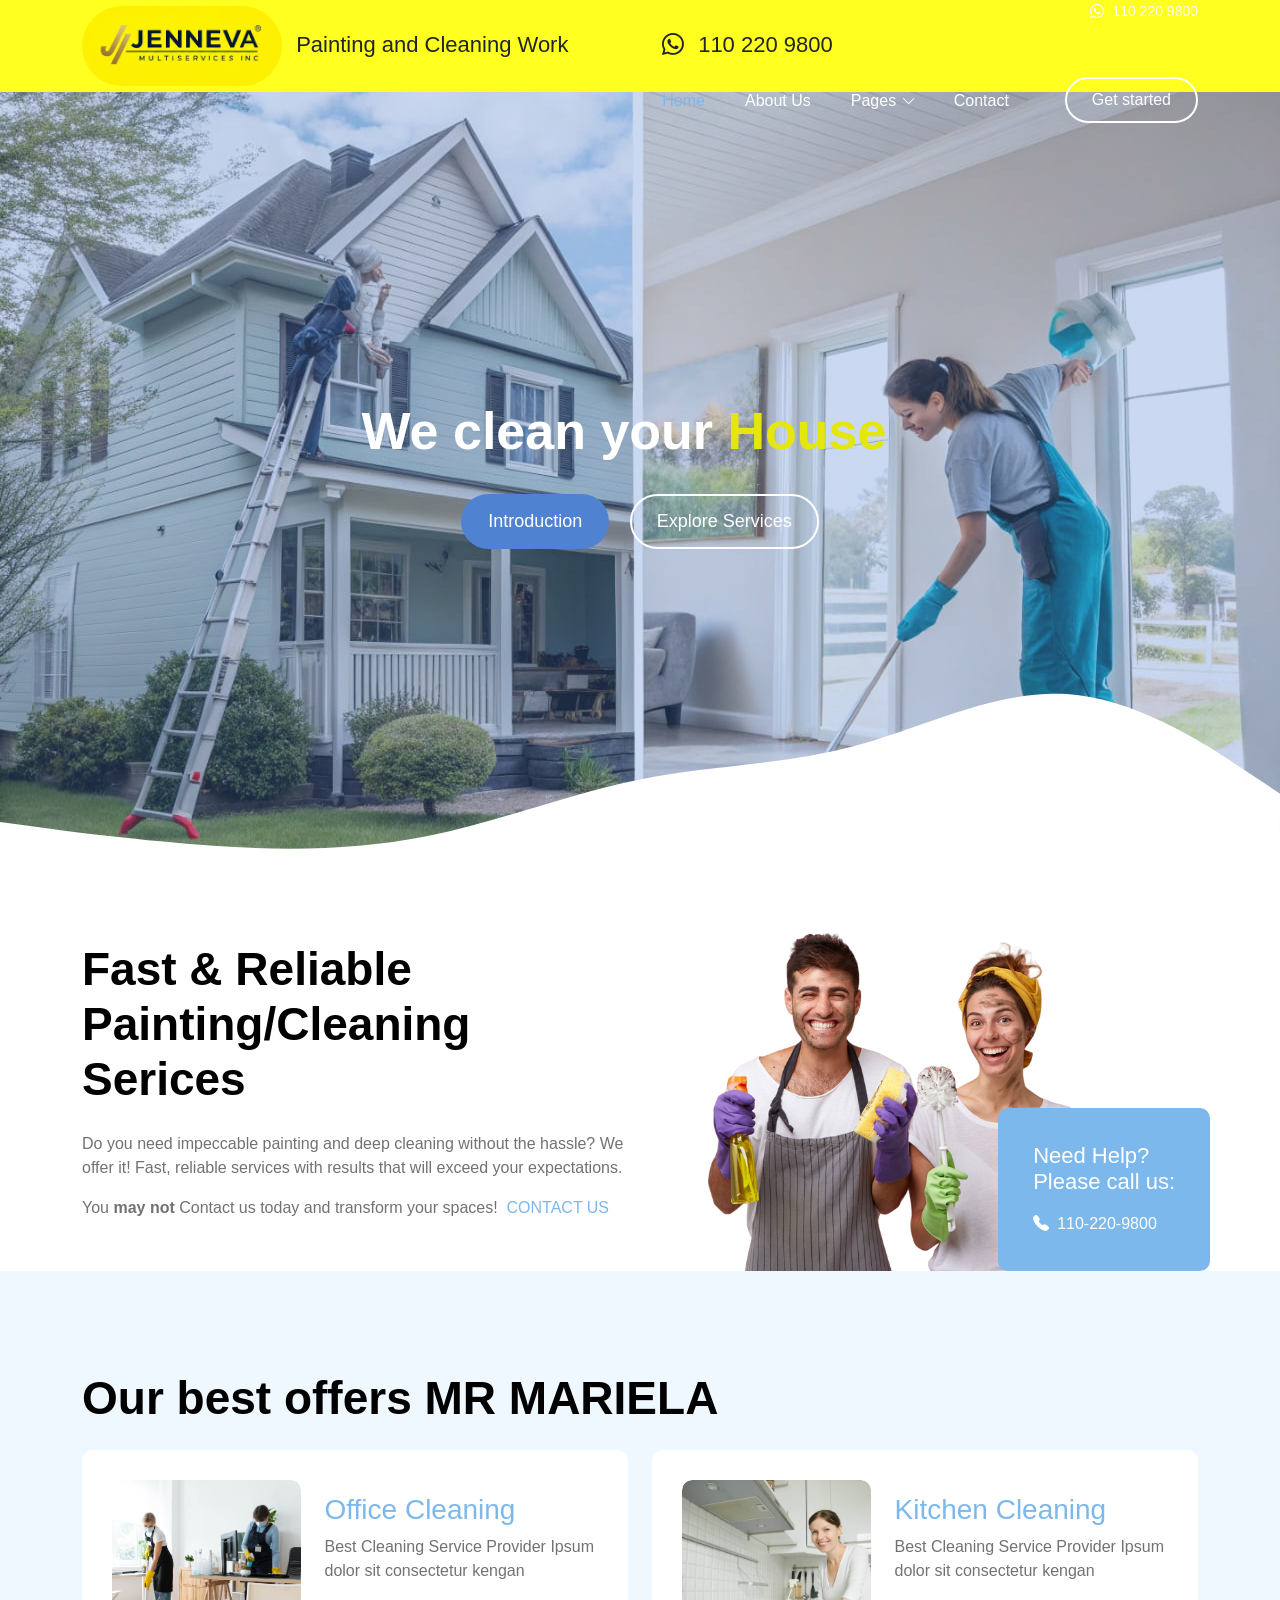
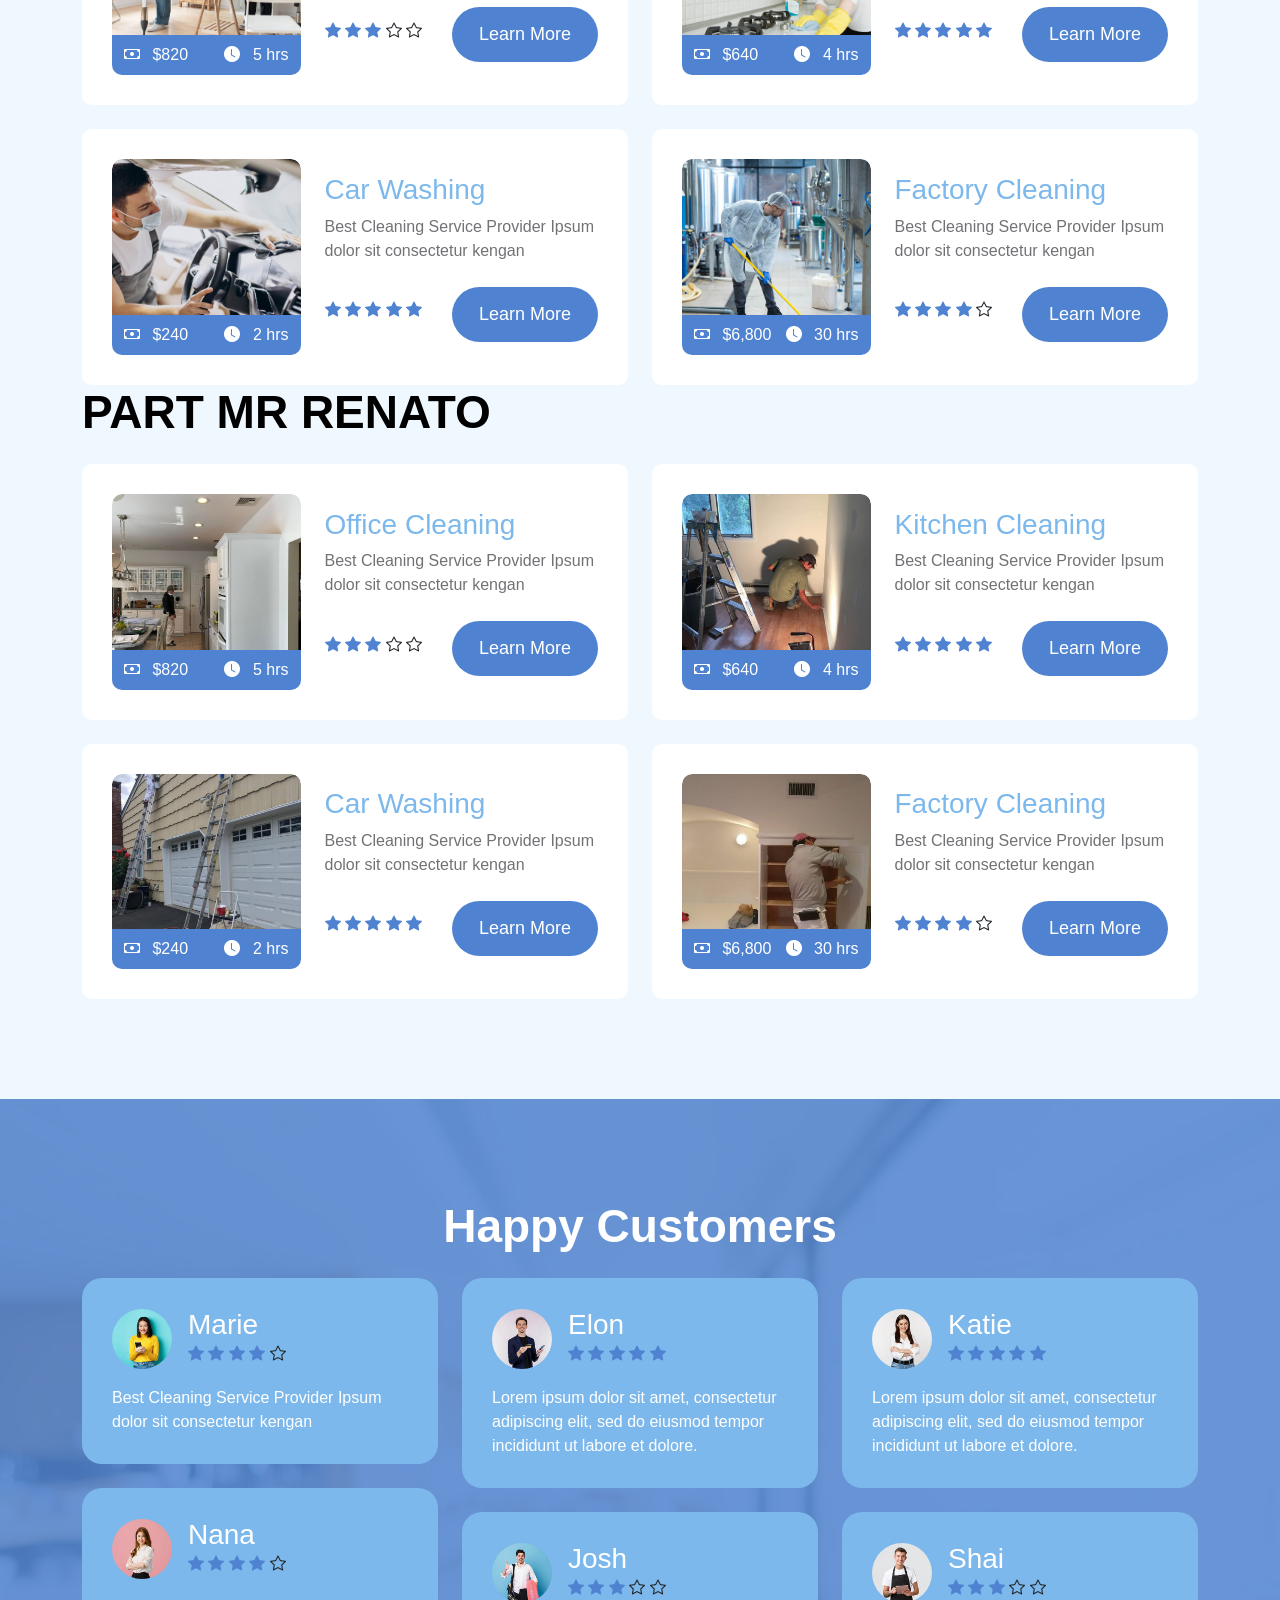
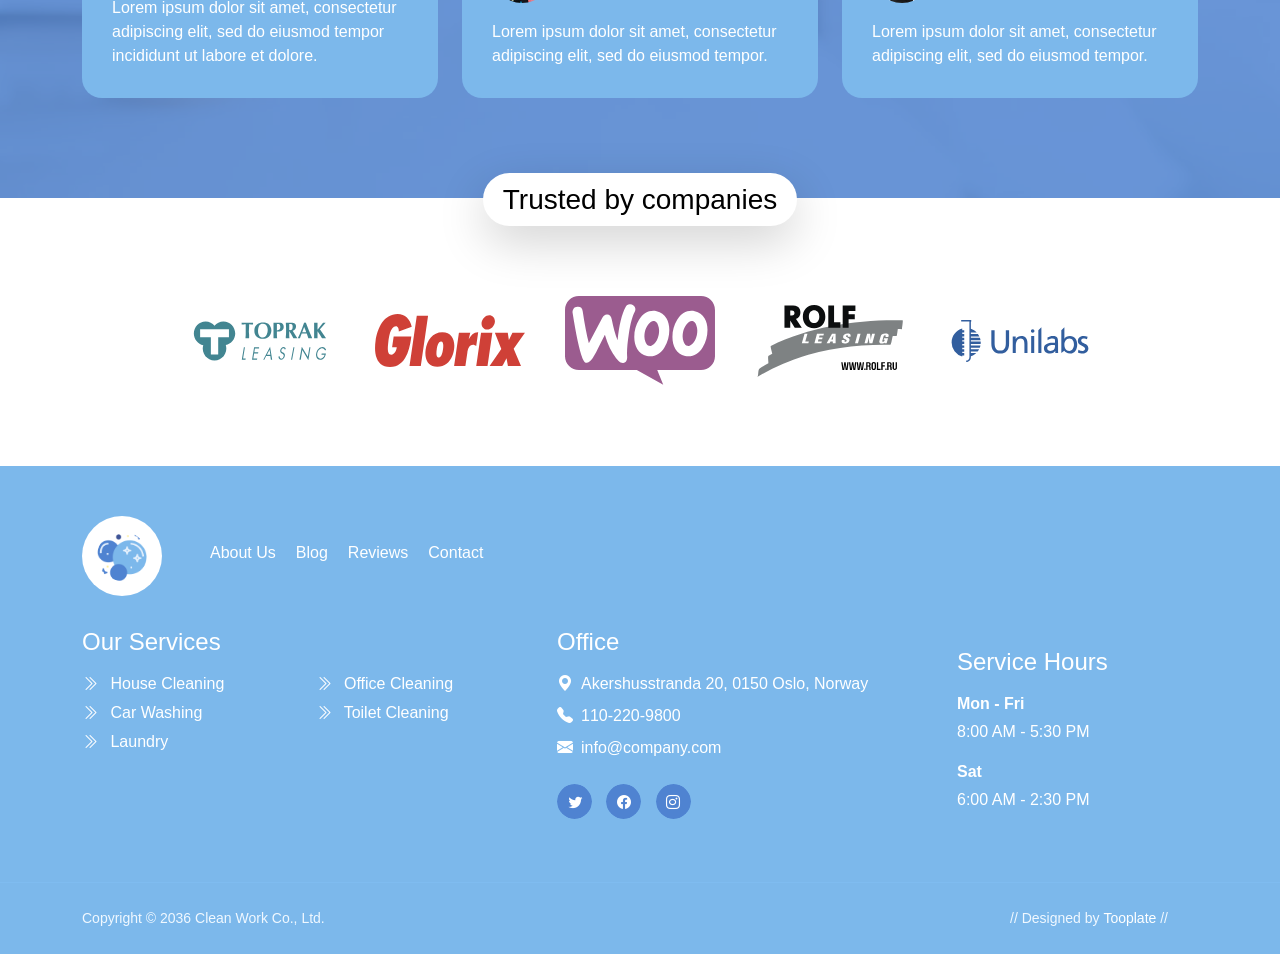
==== commit cd381855: "Add files via upload" ====
--- a/index.html
+++ b/index.html
@@ -189,7 +189,7 @@
                     <div class="row">
 
                         <div class="col-lg-12 col-12">
-                            <h2 class="mb-4">Our best offers</h2>
+                            <h2 class="mb-4">Our best offers MR MARIELA</h2>
                         </div>
 
                         <div class="col-lg-6 col-12">
@@ -436,6 +436,263 @@
                                             </div>
                                         </div>
                                     </div>
+                                    
+                                </div>
+                            </div>
+                        </div>
+
+                    </div>
+                    <div class="row">
+
+                        <div class="col-lg-12 col-12">
+                            <h2 class="mb-4">PART MR RENATO</h2>
+                        </div>
+
+                        <div class="col-lg-6 col-12">
+                            <div class="services-thumb">
+                                <div class="row">
+                                    <div class="col-lg-5 col-md-5 col-12">
+                                        <div class="services-image-wrap">
+                                            <a href="services-detail.html">
+                                                <img src="images/painting/1.jpeg" class="services-image img-fluid" alt="">
+                                                <img src="images/painting/1.jpeg" class="services-image services-image-hover img-fluid" alt="">
+
+                                                <div class="services-icon-wrap">
+                                                    <div class="d-flex justify-content-between align-items-center">
+                                                        <p class="text-white mb-0">
+                                                            <i class="bi-cash me-2"></i>
+                                                            $820
+                                                        </p>
+
+                                                        <p class="text-white mb-0">
+                                                            <i class="bi-clock-fill me-2"></i>
+                                                            5 hrs
+                                                        </p>
+                                                    </div>                                                    
+                                                </div>
+                                            </a>
+                                        </div>
+                                    </div>
+
+                                    <div class="col-lg-7 col-md-7 col-12 d-flex align-items-center">
+                                        <div class="services-info mt-4 mt-lg-0 mt-md-0">
+                                            <h4 class="services-title mb-1 mb-lg-2">
+                                                <a class="services-title-link" href="services-detail.html">Office Cleaning</a>
+                                            </h4>
+
+                                            <p>Best Cleaning Service Provider Ipsum dolor sit consectetur kengan</p>
+
+                                            <div class="d-flex flex-wrap align-items-center">
+                                                <div class="reviews-icons">
+                                                    <i class="bi-star-fill"></i>
+                                                    <i class="bi-star-fill"></i>
+                                                    <i class="bi-star-fill"></i>
+                                                    <i class="bi-star"></i>
+                                                    <i class="bi-star"></i>
+                                                </div>
+
+                                                <a href="services-detail.html" class="custom-btn btn button button--atlas mt-2 ms-auto">
+                                                    <span>Learn More</span>
+
+                                                    <div class="marquee" aria-hidden="true">
+                                                        <div class="marquee__inner">
+                                                            <span>Learn More</span>
+                                                            <span>Learn More</span>
+                                                            <span>Learn More</span>
+                                                            <span>Learn More</span>
+                                                        </div>
+                                                    </div>
+                                                </a>
+                                            </div>
+                                        </div>
+                                    </div>
+                                </div>
+                            </div>
+                        </div>
+
+                        <div class="col-lg-6 col-12">
+                            <div class="services-thumb">
+                                <div class="row">
+                                    <div class="col-lg-5 col-md-5 col-12">
+                                        <div class="services-image-wrap">
+                                            <a href="services-detail.html">
+                                                <img src="images/painting/2.jpeg" class="services-image img-fluid" alt="">
+                                                <img src="images/painting/2.jpeg" class="services-image services-image-hover img-fluid" alt="">
+
+                                                <div class="services-icon-wrap">
+                                                    <div class="d-flex justify-content-between align-items-center">
+                                                        <p class="text-white mb-0">
+                                                            <i class="bi-cash me-2"></i>
+                                                            $640
+                                                        </p>
+
+                                                        <p class="text-white mb-0">
+                                                            <i class="bi-clock-fill me-2"></i>
+                                                            4 hrs
+                                                        </p>
+                                                    </div>                                                    
+                                                </div>
+                                            </a>
+                                        </div>
+                                    </div>
+
+                                    <div class="col-lg-7 col-md-7 col-12 d-flex align-items-center">
+                                        <div class="services-info mt-4 mt-lg-0 mt-md-0">
+                                            <h4 class="services-title mb-1 mb-lg-2">
+                                                <a class="services-title-link" href="services-detail.html">Kitchen Cleaning</a>
+                                            </h4>
+
+                                            <p>Best Cleaning Service Provider Ipsum dolor sit consectetur kengan</p>
+
+                                            <div class="d-flex flex-wrap align-items-center">
+                                                <div class="reviews-icons">
+                                                    <i class="bi-star-fill"></i>
+                                                    <i class="bi-star-fill"></i>
+                                                    <i class="bi-star-fill"></i>
+                                                    <i class="bi-star-fill"></i>
+                                                    <i class="bi-star-fill"></i>
+                                                </div>
+
+                                                <a href="services-detail.html" class="custom-btn btn button button--atlas mt-2 ms-auto">
+                                                    <span>Learn More</span>
+
+                                                    <div class="marquee" aria-hidden="true">
+                                                        <div class="marquee__inner">
+                                                            <span>Learn More</span>
+                                                            <span>Learn More</span>
+                                                            <span>Learn More</span>
+                                                            <span>Learn More</span>
+                                                        </div>
+                                                    </div>
+                                                </a>
+                                            </div>
+                                        </div>
+                                    </div>
+                                </div>
+                            </div>
+                        </div>
+
+                        <div class="col-lg-6 col-12">
+                            <div class="services-thumb mb-lg-0">
+                                <div class="row">
+                                    <div class="col-lg-5 col-md-5 col-12">
+                                        <div class="services-image-wrap">
+                                            <a href="services-detail.html">
+                                                <img src="images/painting/3.jpeg" class="services-image img-fluid" alt="">
+                                                <img src="images/painting/3.jpeg" class="services-image services-image-hover img-fluid" alt="">
+
+                                                <div class="services-icon-wrap">
+                                                    <div class="d-flex justify-content-between align-items-center">
+                                                        <p class="text-white mb-0">
+                                                            <i class="bi-cash me-2"></i>
+                                                            $240
+                                                        </p>
+
+                                                        <p class="text-white mb-0">
+                                                            <i class="bi-clock-fill me-2"></i>
+                                                            2 hrs
+                                                        </p>
+                                                    </div>                                                    
+                                                </div>
+                                            </a>
+                                        </div>
+                                    </div>
+
+                                    <div class="col-lg-7 col-md-7 col-12 d-flex align-items-center">
+                                        <div class="services-info mt-4 mt-lg-0 mt-md-0">
+                                            <h4 class="services-title mb-1 mb-lg-2">
+                                                <a class="services-title-link" href="services-detail.html">Car Washing</a>
+                                            </h4>
+
+                                            <p>Best Cleaning Service Provider Ipsum dolor sit consectetur kengan</p>
+
+                                            <div class="d-flex flex-wrap align-items-center">
+                                                <div class="reviews-icons">
+                                                    <i class="bi-star-fill"></i>
+                                                    <i class="bi-star-fill"></i>
+                                                    <i class="bi-star-fill"></i>
+                                                    <i class="bi-star-fill"></i>
+                                                    <i class="bi-star-fill"></i>
+                                                </div>
+
+                                                <a href="services-detail.html" class="custom-btn btn button button--atlas mt-2 ms-auto">
+                                                    <span>Learn More</span>
+
+                                                    <div class="marquee" aria-hidden="true">
+                                                        <div class="marquee__inner">
+                                                            <span>Learn More</span>
+                                                            <span>Learn More</span>
+                                                            <span>Learn More</span>
+                                                            <span>Learn More</span>
+                                                        </div>
+                                                    </div>
+                                                </a>
+                                            </div>
+                                        </div>
+                                    </div>
+                                </div>
+                            </div>
+                        </div>
+
+                        <div class="col-lg-6 col-12">
+                            <div class="services-thumb mb-lg-0">
+                                <div class="row">
+                                    <div class="col-lg-5 col-md-5 col-12">
+                                        <div class="services-image-wrap">
+                                            <a href="services-detail.html">
+                                                <img src="images/painting/4.jpeg" class="services-image img-fluid" alt="">
+                                                <img src="images/painting/4.jpeg" class="services-image services-image-hover img-fluid" alt="">
+
+                                                <div class="services-icon-wrap">
+                                                    <div class="d-flex justify-content-between align-items-center">
+                                                        <p class="text-white mb-0">
+                                                            <i class="bi-cash me-2"></i>
+                                                            $6,800
+                                                        </p>
+
+                                                        <p class="text-white mb-0">
+                                                            <i class="bi-clock-fill me-2"></i>
+                                                            30 hrs
+                                                        </p>
+                                                    </div>                                                    
+                                                </div>
+                                            </a>
+                                        </div>
+                                    </div>
+
+                                    <div class="col-lg-7 col-md-7 col-12 d-flex align-items-center">
+                                        <div class="services-info mt-4 mt-lg-0 mt-md-0">
+                                            <h4 class="services-title mb-1 mb-lg-2">
+                                                <a class="services-title-link" href="services-detail.html">Factory Cleaning</a>
+                                            </h4>
+
+                                            <p>Best Cleaning Service Provider Ipsum dolor sit consectetur kengan</p>
+
+                                            <div class="d-flex flex-wrap align-items-center">
+                                                <div class="reviews-icons">
+                                                    <i class="bi-star-fill"></i>
+                                                    <i class="bi-star-fill"></i>
+                                                    <i class="bi-star-fill"></i>
+                                                    <i class="bi-star-fill"></i>
+                                                    <i class="bi-star"></i>
+                                                </div>
+
+                                                <a href="services-detail.html" class="custom-btn btn button button--atlas mt-2 ms-auto">
+                                                    <span>Learn More</span>
+
+                                                    <div class="marquee" aria-hidden="true">
+                                                        <div class="marquee__inner">
+                                                            <span>Learn More</span>
+                                                            <span>Learn More</span>
+                                                            <span>Learn More</span>
+                                                            <span>Learn More</span>
+                                                        </div>
+                                                    </div>
+                                                </a>
+                                            </div>
+                                        </div>
+                                    </div>
+                                    
                                 </div>
                             </div>
                         </div>
@@ -444,6 +701,9 @@
                 </div>
             </section>
 
+             
+            
+            
 
             <section class="testimonial-section section-padding section-bg">
                 <div class="section-overlay"></div>
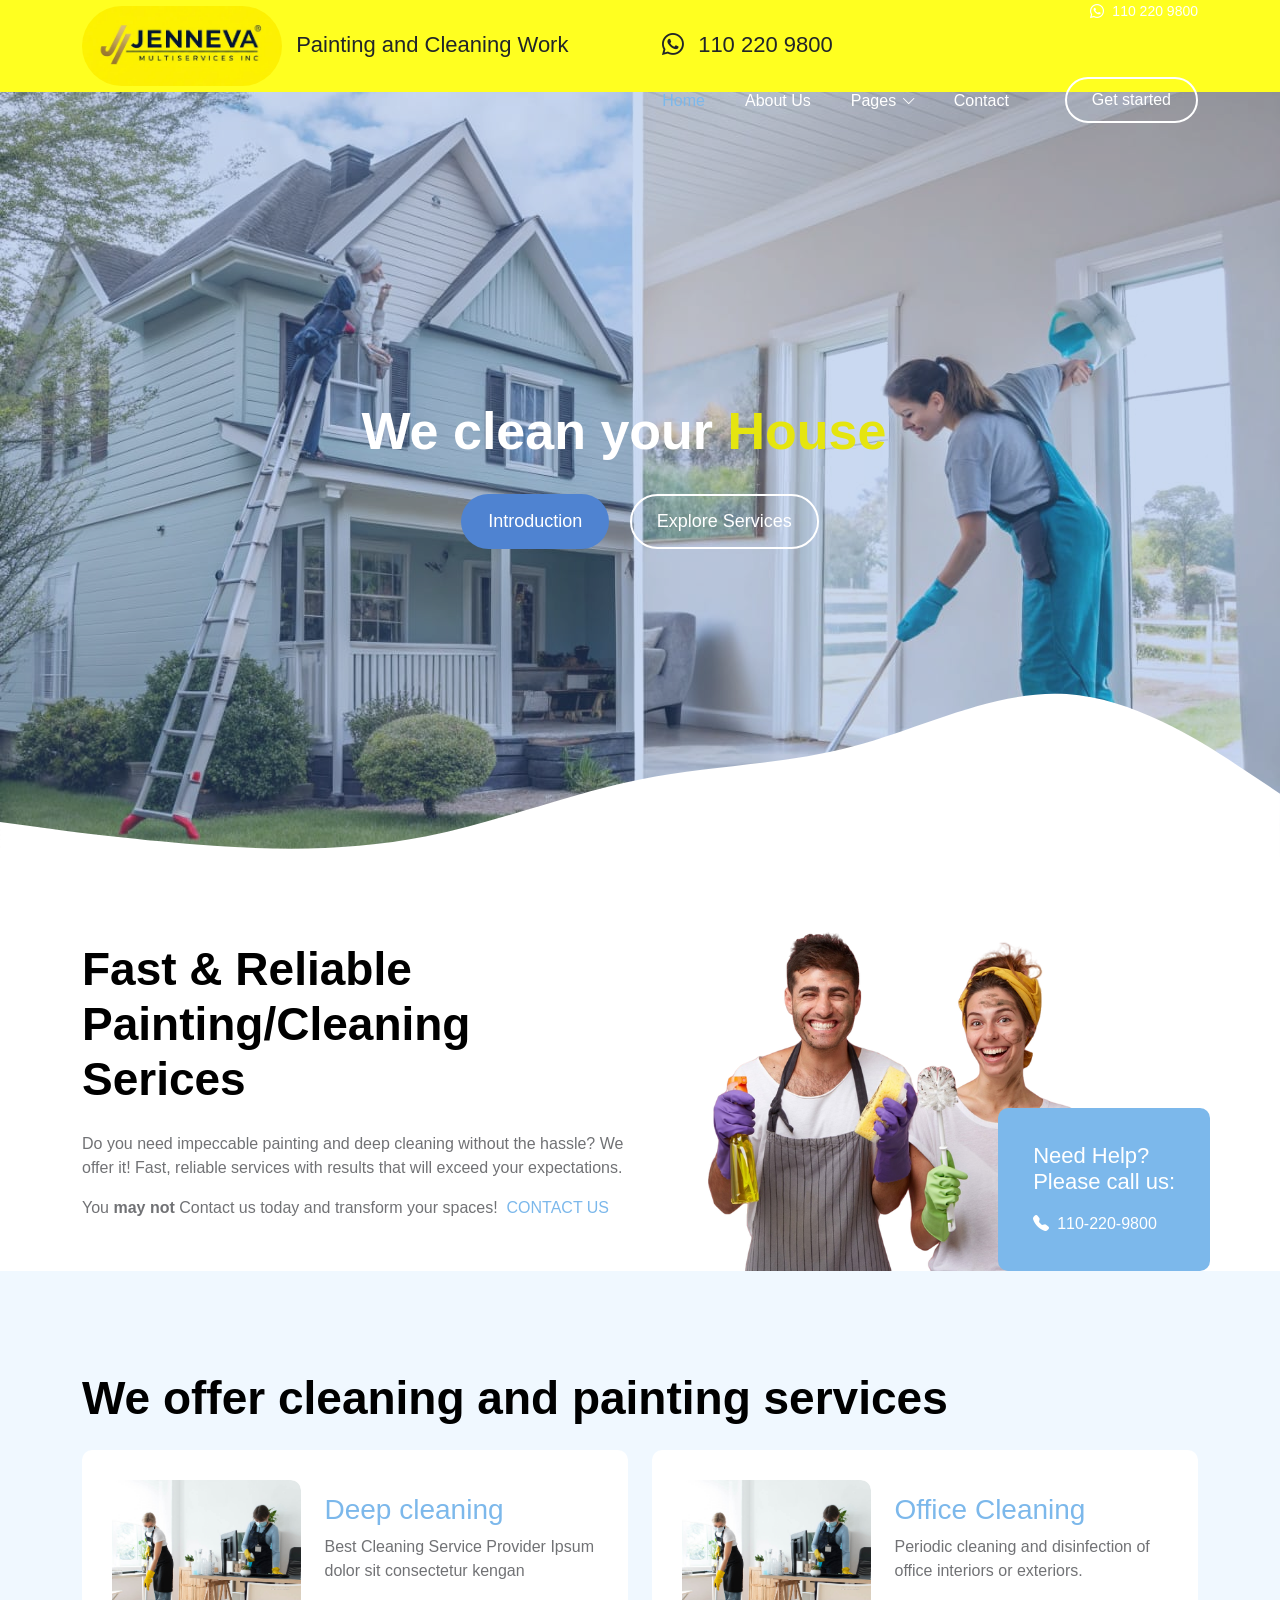
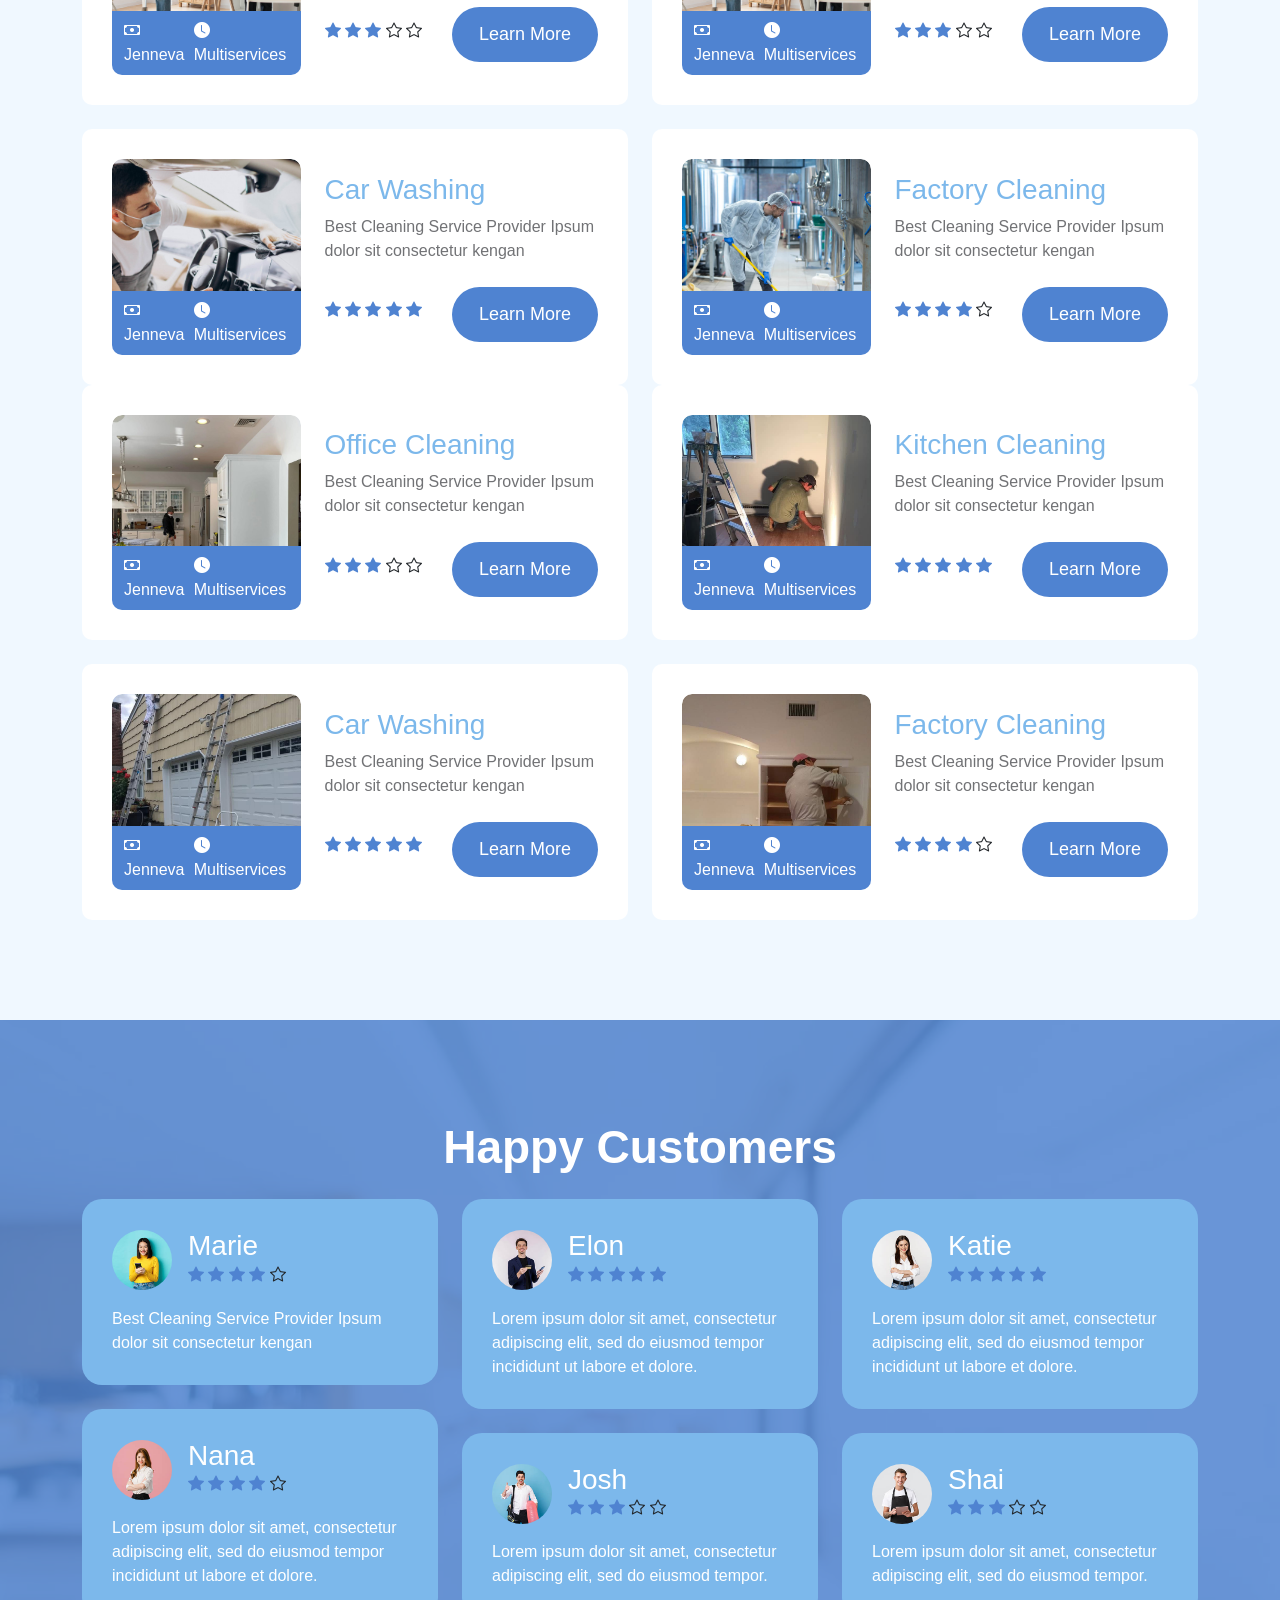
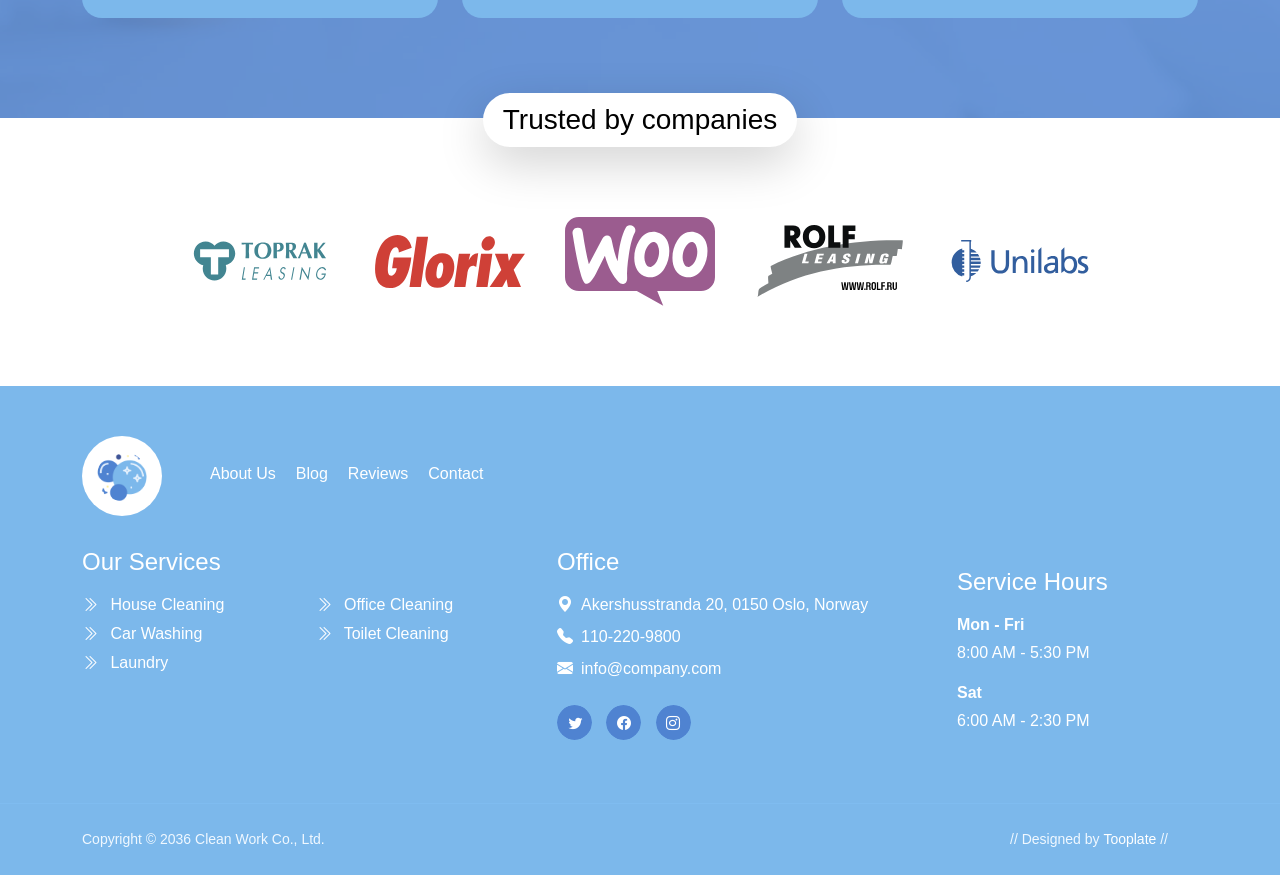
==== commit 903684b6: "Add files via upload" ====
--- a/index.html
+++ b/index.html
@@ -189,7 +189,7 @@
                     <div class="row">
 
                         <div class="col-lg-12 col-12">
-                            <h2 class="mb-4">Our best offers MR MARIELA</h2>
+                            <h2 class="mb-4">We offer cleaning and painting services</h2>
                         </div>
 
                         <div class="col-lg-6 col-12">
@@ -205,12 +205,12 @@
                                                     <div class="d-flex justify-content-between align-items-center">
                                                         <p class="text-white mb-0">
                                                             <i class="bi-cash me-2"></i>
-                                                            $820
+                                                            Jenneva
                                                         </p>
 
                                                         <p class="text-white mb-0">
                                                             <i class="bi-clock-fill me-2"></i>
-                                                            5 hrs
+                                                            Multiservices
                                                         </p>
                                                     </div>                                                    
                                                 </div>
@@ -221,7 +221,7 @@
                                     <div class="col-lg-7 col-md-7 col-12 d-flex align-items-center">
                                         <div class="services-info mt-4 mt-lg-0 mt-md-0">
                                             <h4 class="services-title mb-1 mb-lg-2">
-                                                <a class="services-title-link" href="services-detail.html">Office Cleaning</a>
+                                                <a class="services-title-link" href="services-detail.html">Deep cleaning</a>
                                             </h4>
 
                                             <p>Best Cleaning Service Provider Ipsum dolor sit consectetur kengan</p>
@@ -260,19 +260,19 @@
                                     <div class="col-lg-5 col-md-5 col-12">
                                         <div class="services-image-wrap">
                                             <a href="services-detail.html">
-                                                <img src="images/services/young-smiling-woman-wearing-rubber-gloves-cleaning-stove.jpg" class="services-image img-fluid" alt="">
-                                                <img src="images/services/woman-holding-rag-detergent-cleaning-cooker.jpg" class="services-image services-image-hover img-fluid" alt="">
+                                                <img src="images/services/people-taking-care-office-cleaning.jpg" class="services-image img-fluid" alt="">
+                                                <img src="images/services/person-taking-care-office.jpg" class="services-image services-image-hover img-fluid" alt="">
 
                                                 <div class="services-icon-wrap">
                                                     <div class="d-flex justify-content-between align-items-center">
                                                         <p class="text-white mb-0">
                                                             <i class="bi-cash me-2"></i>
-                                                            $640
+                                                            Jenneva
                                                         </p>
 
                                                         <p class="text-white mb-0">
                                                             <i class="bi-clock-fill me-2"></i>
-                                                            4 hrs
+                                                            Multiservices
                                                         </p>
                                                     </div>                                                    
                                                 </div>
@@ -283,21 +283,21 @@
                                     <div class="col-lg-7 col-md-7 col-12 d-flex align-items-center">
                                         <div class="services-info mt-4 mt-lg-0 mt-md-0">
                                             <h4 class="services-title mb-1 mb-lg-2">
-                                                <a class="services-title-link" href="services-detail.html">Kitchen Cleaning</a>
+                                                <a class="services-title-link" href="services-detail.html">Office Cleaning</a>
                                             </h4>
 
-                                            <p>Best Cleaning Service Provider Ipsum dolor sit consectetur kengan</p>
+                                            <p>Periodic cleaning and disinfection of office interiors or exteriors.</p>
 
                                             <div class="d-flex flex-wrap align-items-center">
                                                 <div class="reviews-icons">
                                                     <i class="bi-star-fill"></i>
                                                     <i class="bi-star-fill"></i>
                                                     <i class="bi-star-fill"></i>
-                                                    <i class="bi-star-fill"></i>
-                                                    <i class="bi-star-fill"></i>
-                                                </div>
-
-                                                <a href="services-detail.html" class="custom-btn btn button button--atlas mt-2 ms-auto">
+                                                    <i class="bi-star"></i>
+                                                    <i class="bi-star"></i>
+                                                </div>
+
+                                                <a href="officecleaning.html" class="custom-btn btn button button--atlas mt-2 ms-auto">
                                                     <span>Learn More</span>
 
                                                     <div class="marquee" aria-hidden="true">
@@ -329,12 +329,12 @@
                                                     <div class="d-flex justify-content-between align-items-center">
                                                         <p class="text-white mb-0">
                                                             <i class="bi-cash me-2"></i>
-                                                            $240
+                                                           Jenneva
                                                         </p>
 
                                                         <p class="text-white mb-0">
                                                             <i class="bi-clock-fill me-2"></i>
-                                                            2 hrs
+                                                            Multiservices
                                                         </p>
                                                     </div>                                                    
                                                 </div>
@@ -391,12 +391,12 @@
                                                     <div class="d-flex justify-content-between align-items-center">
                                                         <p class="text-white mb-0">
                                                             <i class="bi-cash me-2"></i>
-                                                            $6,800
+                                                           Jenneva
                                                         </p>
 
                                                         <p class="text-white mb-0">
                                                             <i class="bi-clock-fill me-2"></i>
-                                                            30 hrs
+                                                            Multiservices
                                                         </p>
                                                     </div>                                                    
                                                 </div>
@@ -444,9 +444,7 @@
                     </div>
                     <div class="row">
 
-                        <div class="col-lg-12 col-12">
-                            <h2 class="mb-4">PART MR RENATO</h2>
-                        </div>
+                      
 
                         <div class="col-lg-6 col-12">
                             <div class="services-thumb">
@@ -461,12 +459,12 @@
                                                     <div class="d-flex justify-content-between align-items-center">
                                                         <p class="text-white mb-0">
                                                             <i class="bi-cash me-2"></i>
-                                                            $820
+                                                            Jenneva
                                                         </p>
 
                                                         <p class="text-white mb-0">
                                                             <i class="bi-clock-fill me-2"></i>
-                                                            5 hrs
+                                                            Multiservices
                                                         </p>
                                                     </div>                                                    
                                                 </div>
@@ -523,12 +521,12 @@
                                                     <div class="d-flex justify-content-between align-items-center">
                                                         <p class="text-white mb-0">
                                                             <i class="bi-cash me-2"></i>
-                                                            $640
+                                                           Jenneva
                                                         </p>
 
                                                         <p class="text-white mb-0">
                                                             <i class="bi-clock-fill me-2"></i>
-                                                            4 hrs
+                                                            Multiservices
                                                         </p>
                                                     </div>                                                    
                                                 </div>
@@ -585,12 +583,12 @@
                                                     <div class="d-flex justify-content-between align-items-center">
                                                         <p class="text-white mb-0">
                                                             <i class="bi-cash me-2"></i>
-                                                            $240
+                                                           Jenneva
                                                         </p>
 
                                                         <p class="text-white mb-0">
                                                             <i class="bi-clock-fill me-2"></i>
-                                                            2 hrs
+                                                            Multiservices
                                                         </p>
                                                     </div>                                                    
                                                 </div>
@@ -647,12 +645,12 @@
                                                     <div class="d-flex justify-content-between align-items-center">
                                                         <p class="text-white mb-0">
                                                             <i class="bi-cash me-2"></i>
-                                                            $6,800
+                                                            Jenneva
                                                         </p>
 
                                                         <p class="text-white mb-0">
                                                             <i class="bi-clock-fill me-2"></i>
-                                                            30 hrs
+                                                            Multiservices
                                                         </p>
                                                     </div>                                                    
                                                 </div>
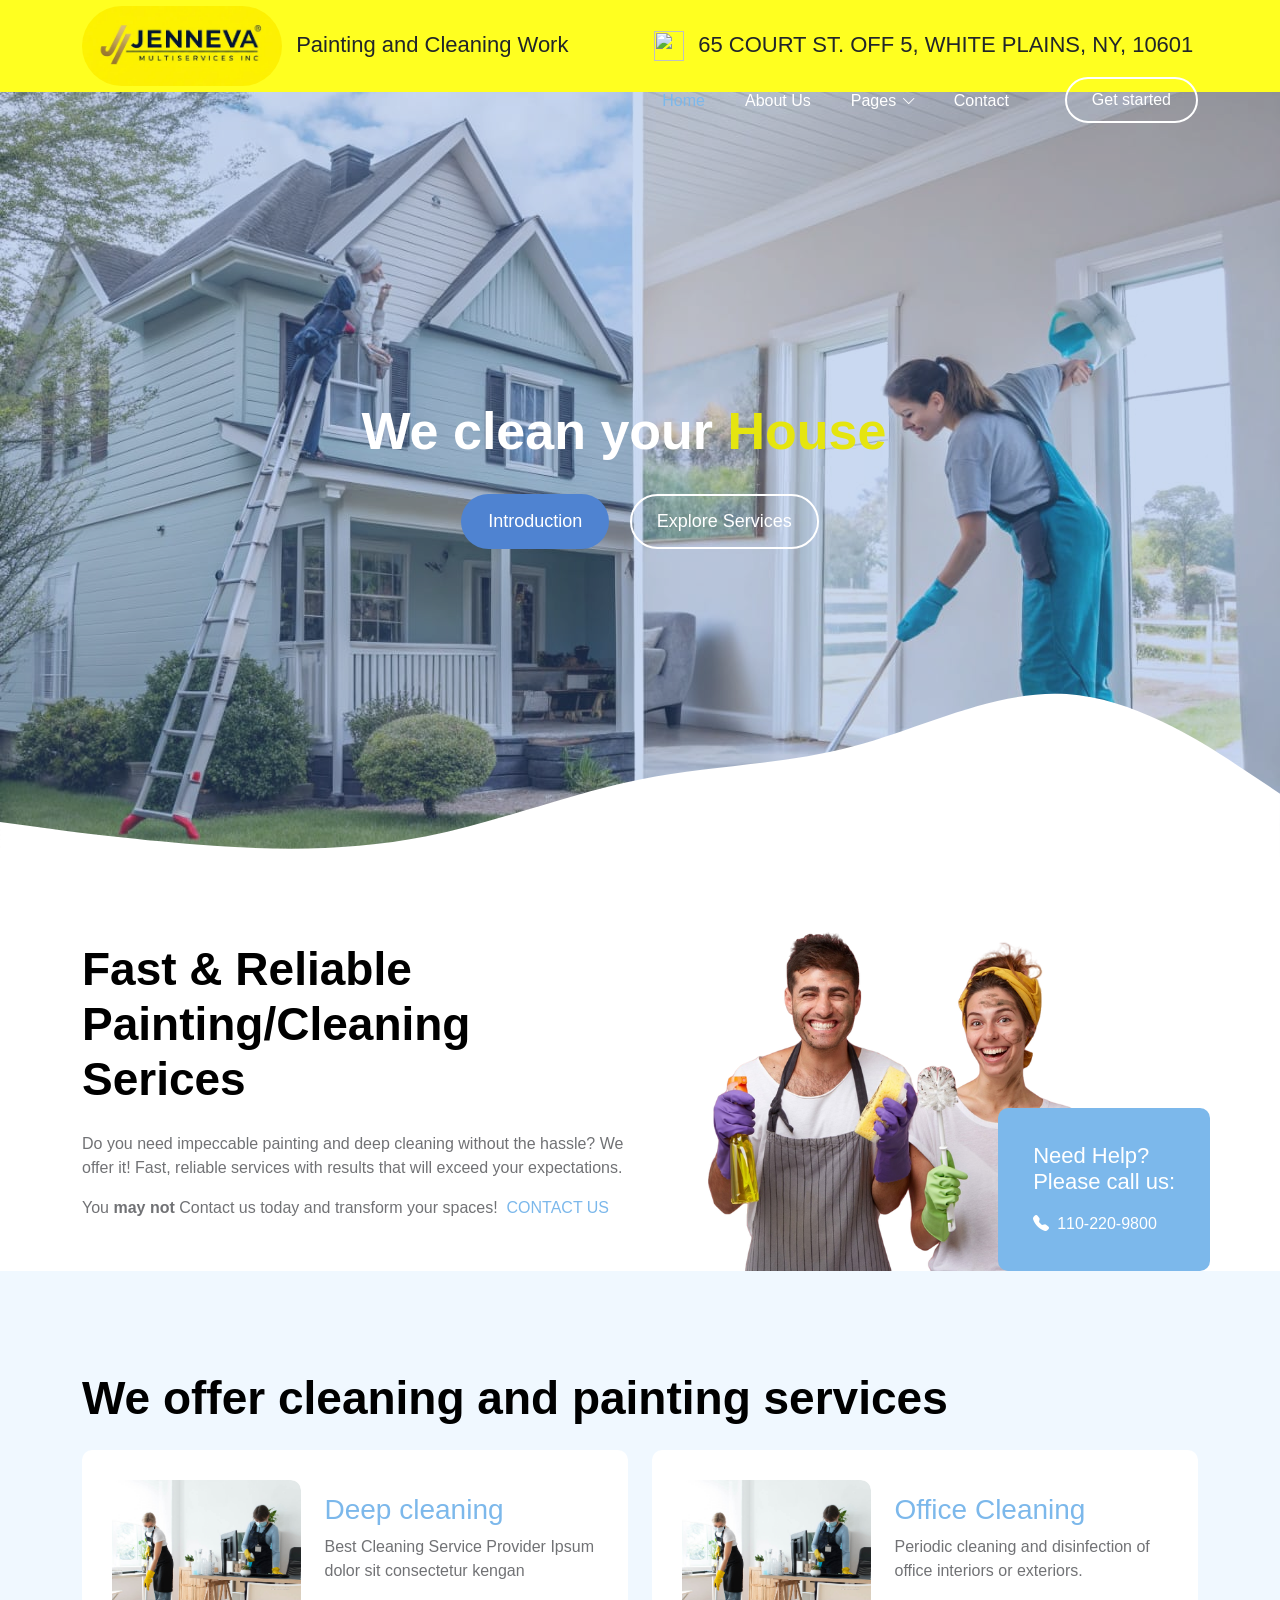
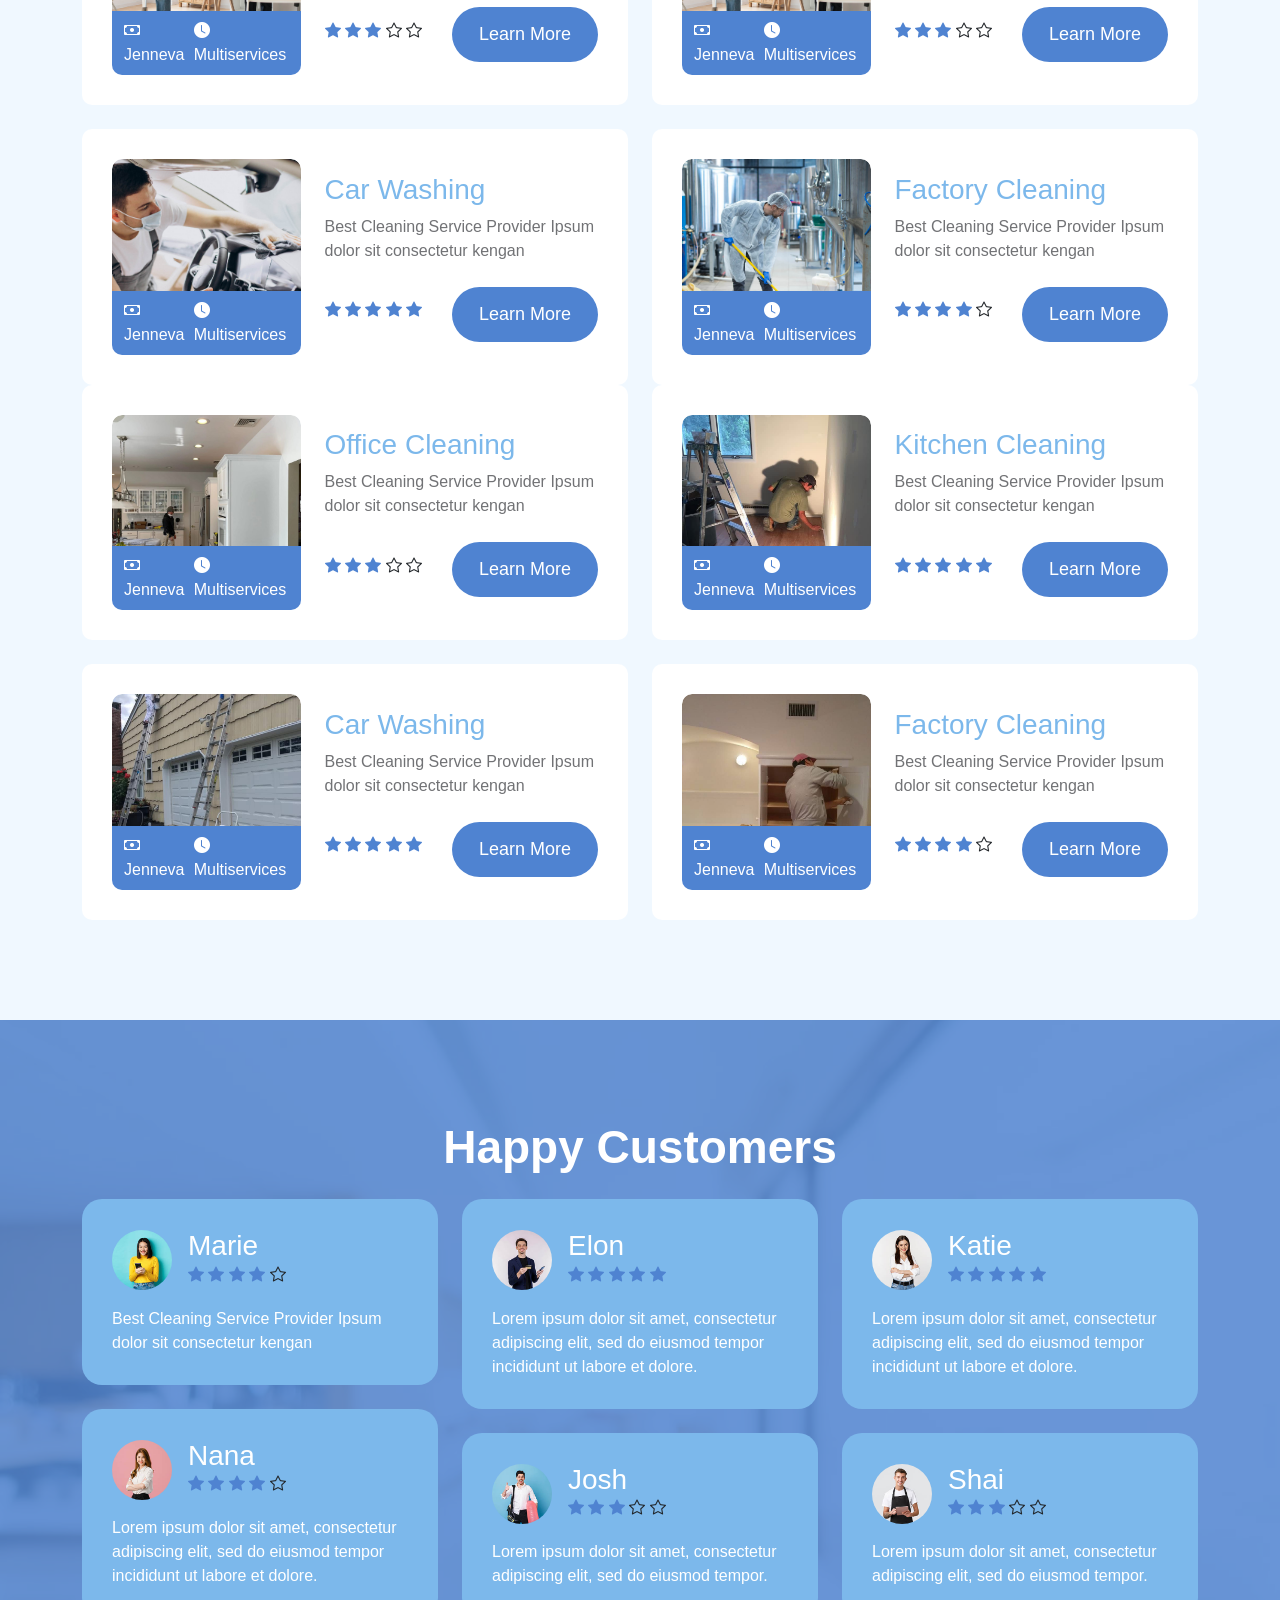
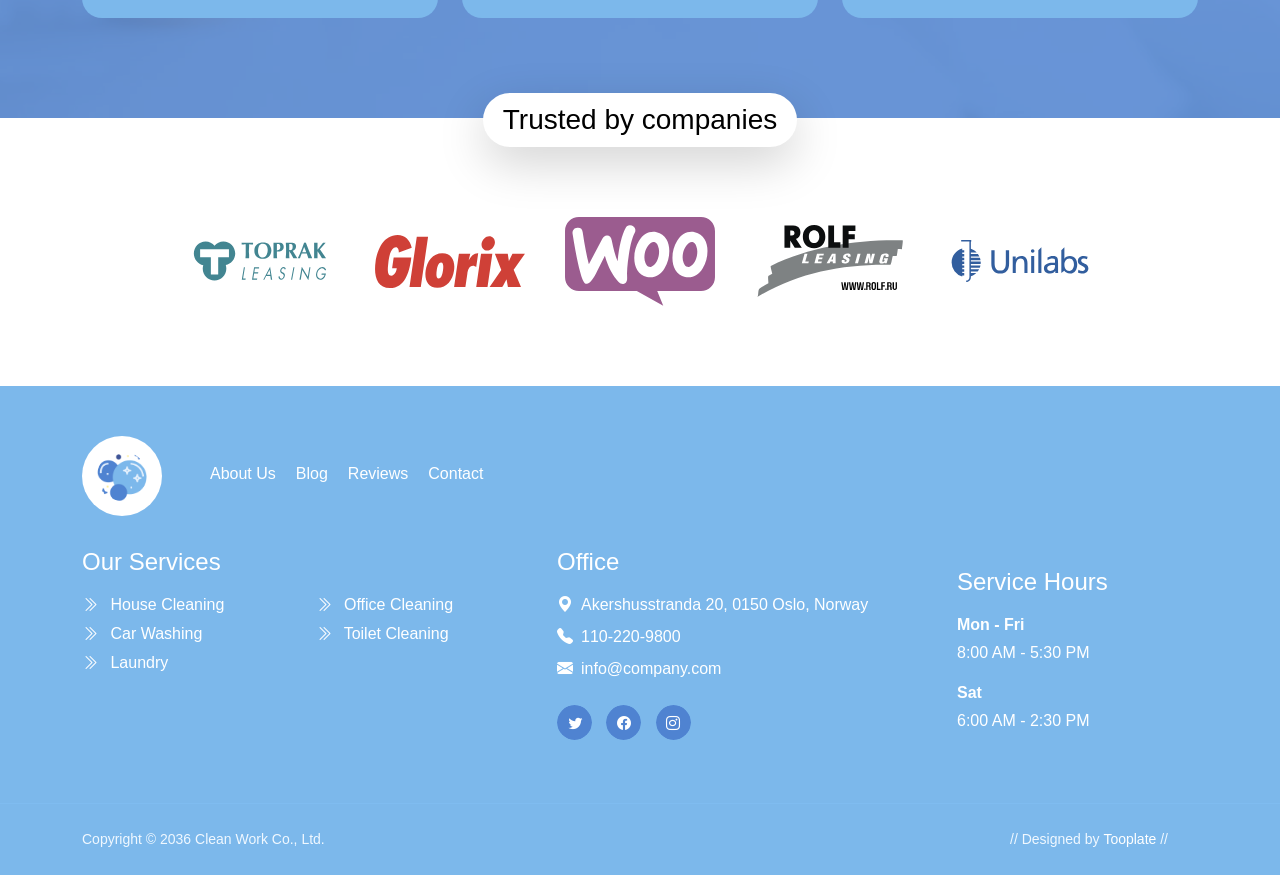
==== commit df606017: "Add files via upload" ====
--- a/index.html
+++ b/index.html
@@ -46,21 +46,12 @@
 
                     <span class="ms-2">Painting and Cleaning Work</span>
                     &nbsp;&nbsp;&nbsp;&nbsp;&nbsp;&nbsp; &nbsp;&nbsp;&nbsp;&nbsp;&nbsp;
+                    <img  src="images/vectores/mapa.png" width="30px" height="30px">
 
                     <span class="ms-2" >
-                       
-                        <i href="tel: 110-220-9800" class="site-header-icon bi-whatsapp me-2"></i>
-                        110 220 9800
+                       65 COURT ST. OFF 5, WHITE PLAINS, NY, 10601
                     </span>
                       </a>
-                                                 
-                        <p class="site-header-icon-wrap text-white d-flex mb-0 ms-auto">
-                             <i class="site-header-icon bi-whatsapp me-2"></i>
-
-                            <a href="tel: 110-220-9800" class="text-white">
-                                110 220 9800
-                            </a>
-                        </p>
                     </div>
 
                 </div>
@@ -74,7 +65,7 @@
                 <button class="navbar-toggler" type="button" data-bs-toggle="collapse" data-bs-target="#navbarNav" aria-controls="navbarNav" aria-expanded="false" aria-label="Toggle navigation">
                     <span class="navbar-toggler-icon"></span>
                 </button>
-
+                
                 <div class="collapse navbar-collapse" id="navbarNav">
                     <ul class="navbar-nav ms-auto">
                         <li class="nav-item">
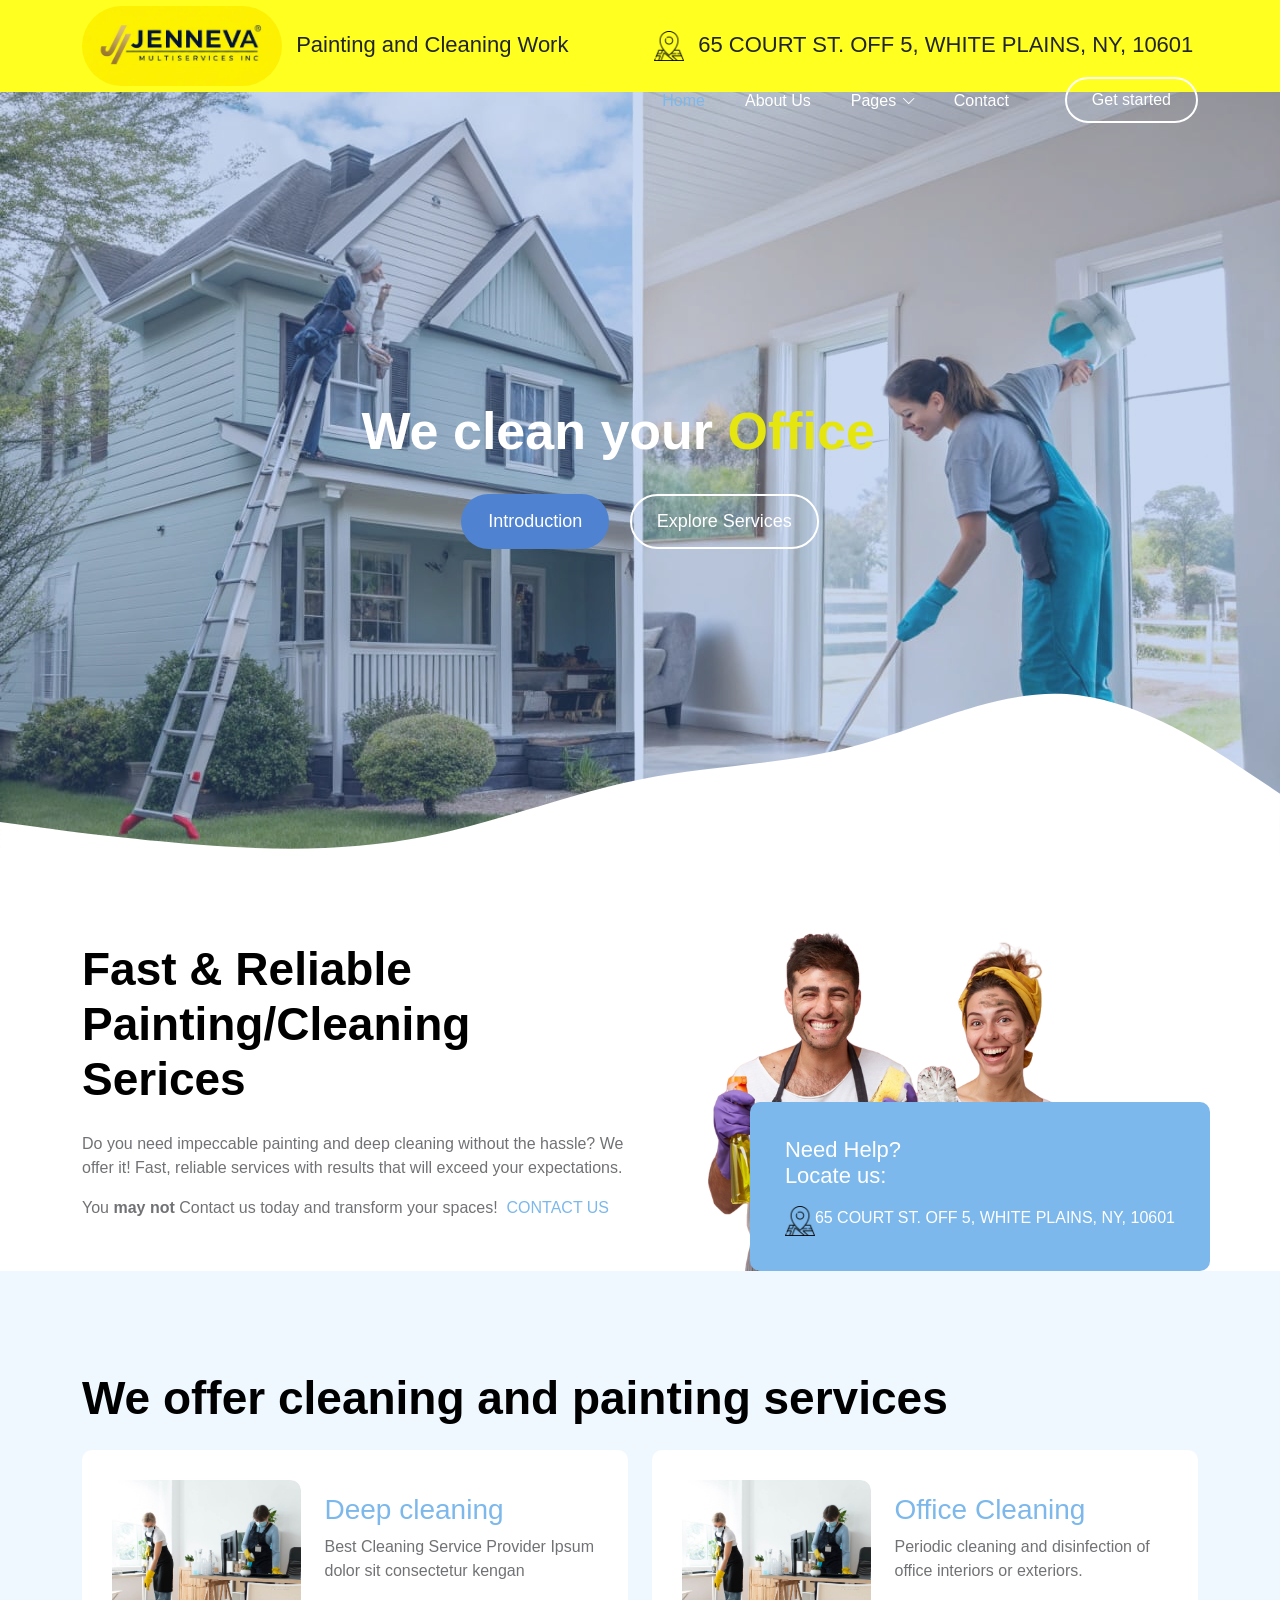
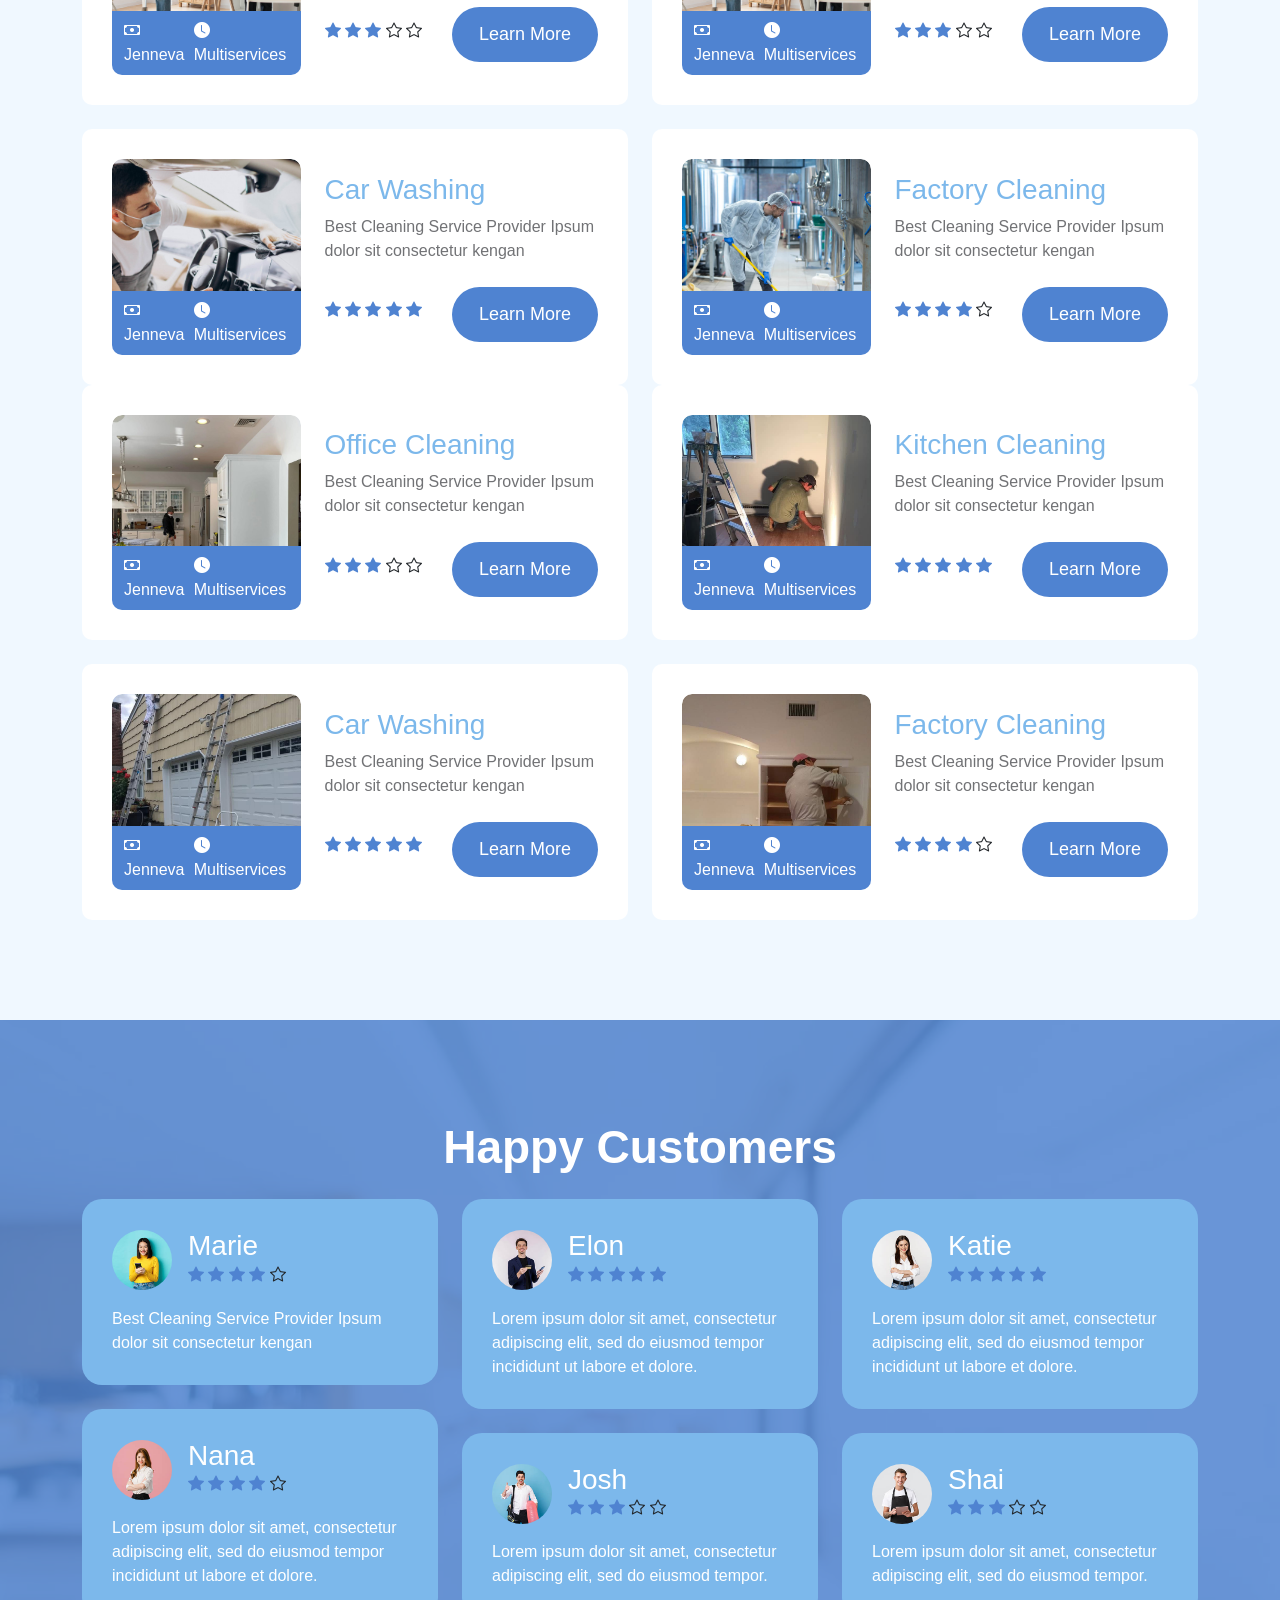
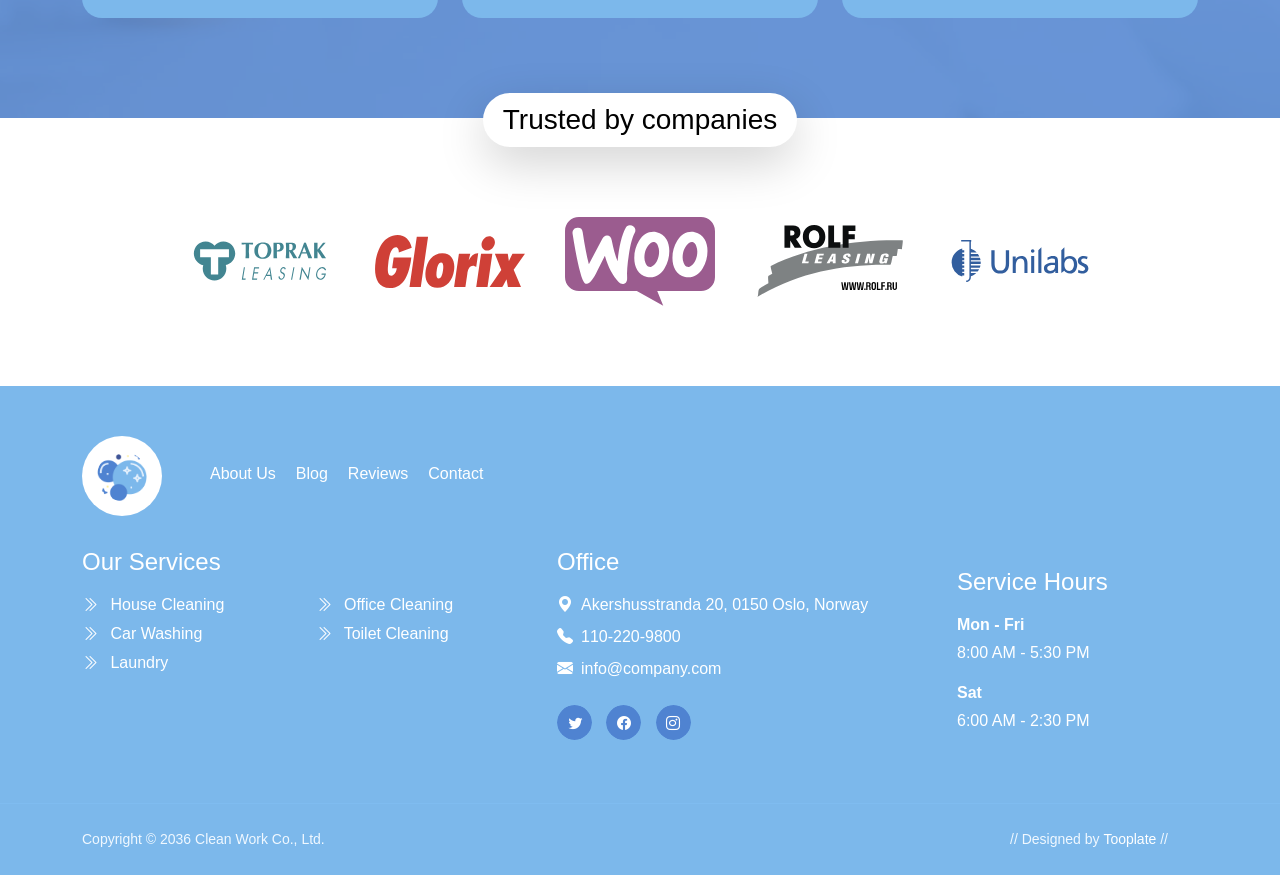
==== commit 030a5b8c: "Add files via upload" ====
--- a/index.html
+++ b/index.html
@@ -158,13 +158,13 @@
                             <img src="images/male-wearing-apron-female-white-t-shirt-smiling-broadly-being-glad-clean.png" class="img-fluid">
 
                             <div class="custom-block d-flex flex-column">
-                                <h6 class="text-white mb-3">Need Help? <br> Please call us:</h6>
+                                <h6 class="text-white mb-3">Need Help? <br> Locate us:</h6>
 
                                 <p class="d-flex mb-0">
-                                    <i class="bi-telephone-fill custom-icon me-2"></i>
+                                    <img  src="images/vectores/mapa.png" width="30px" height="30px">
 
                                     <a href="tel: 110-220-9800">
-                                        110-220-9800
+                                        65 COURT ST. OFF 5, WHITE PLAINS, NY, 10601
                                     </a>
                                 </p>
                             </div>
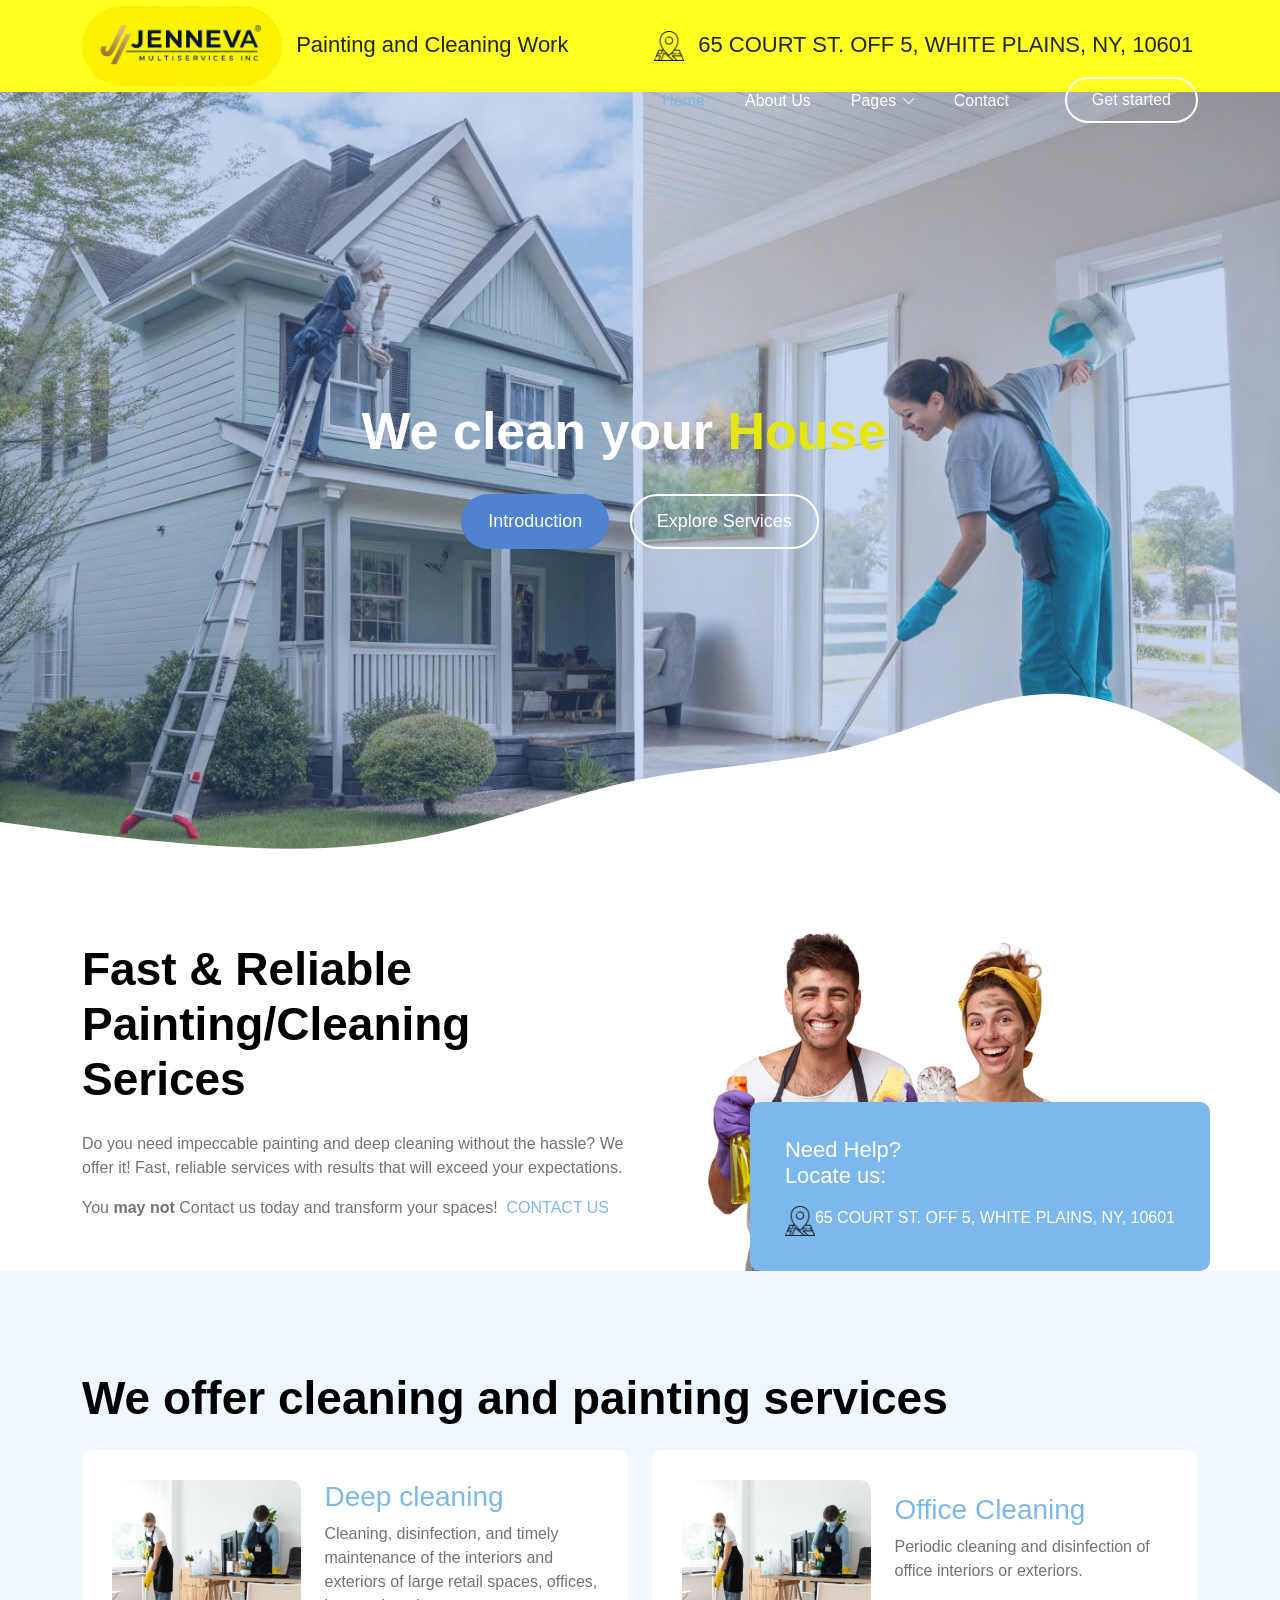
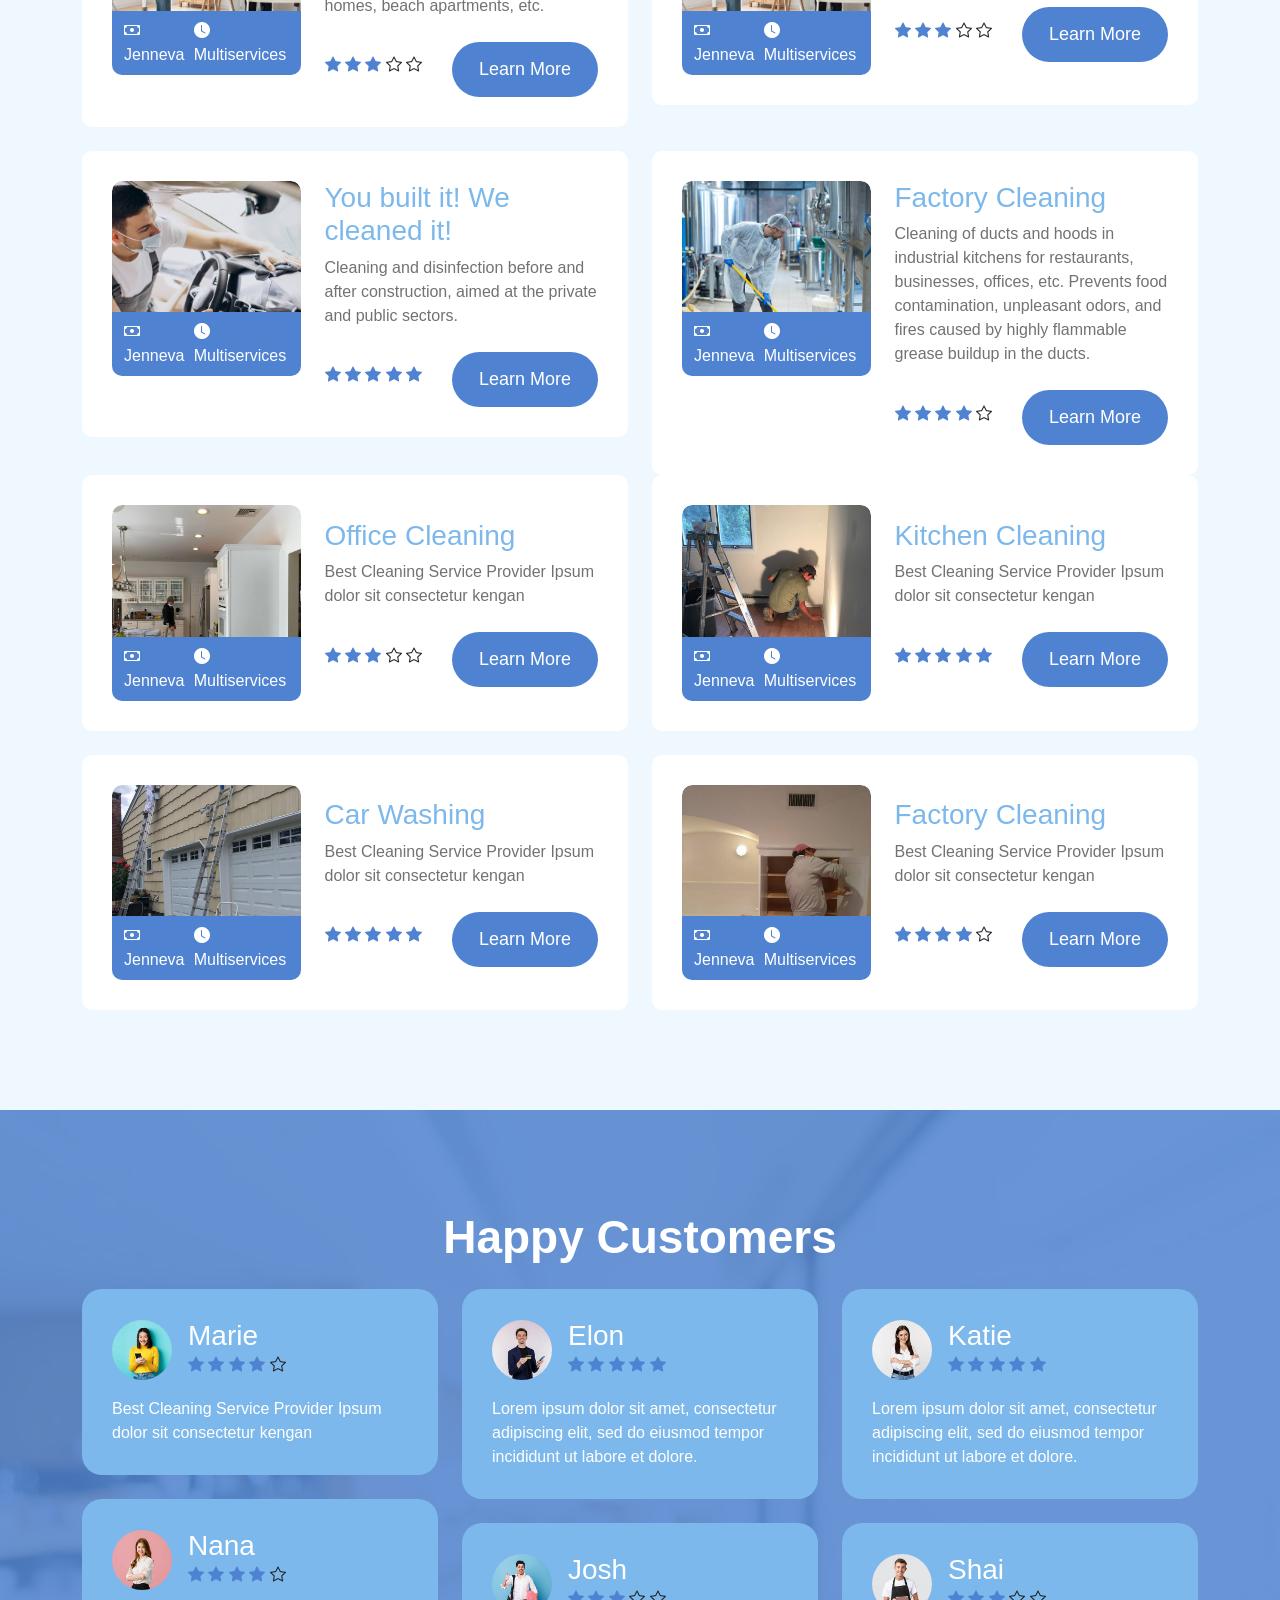
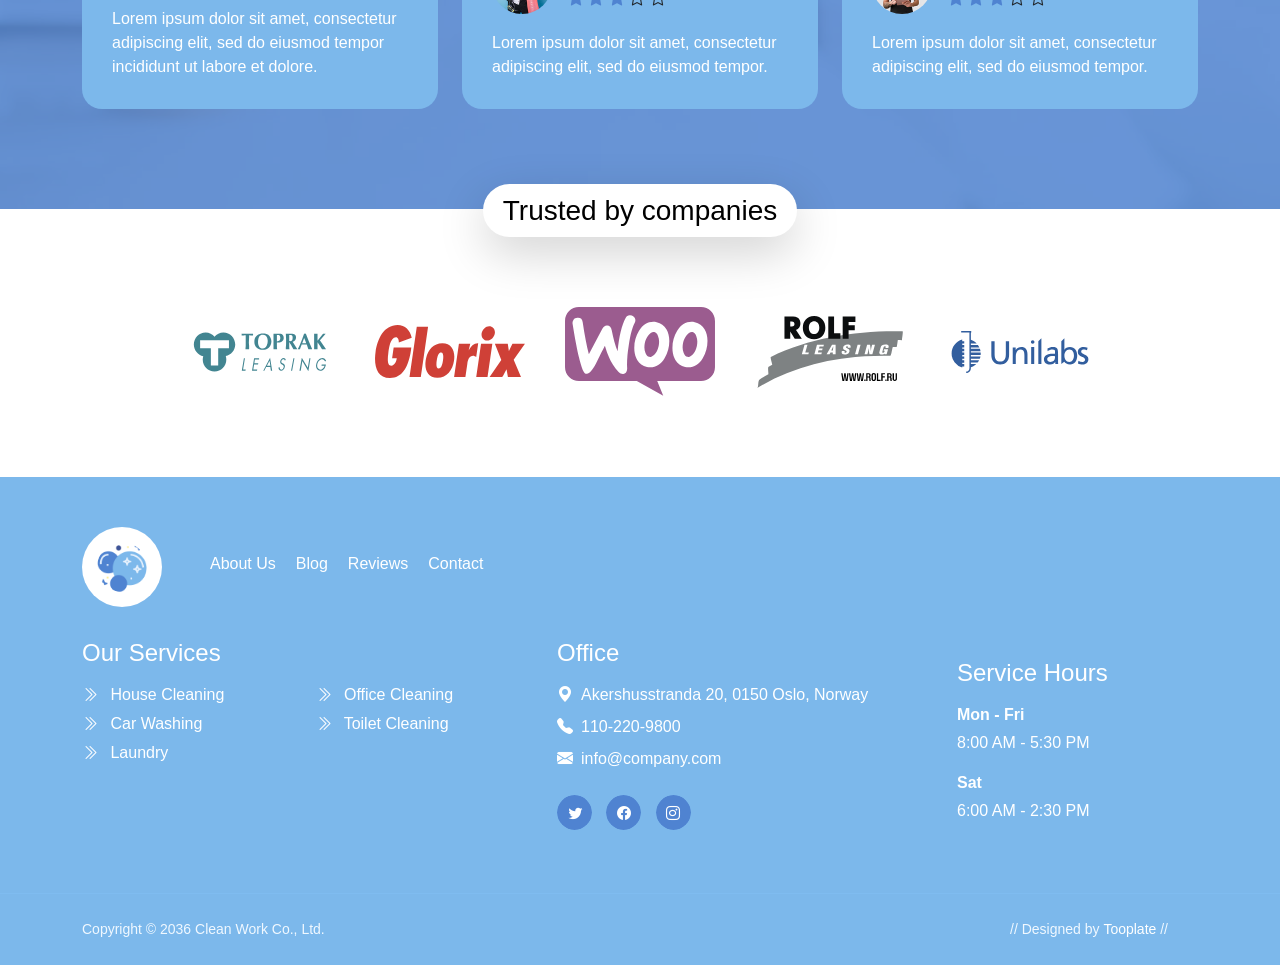
==== commit 42fee0a2: "Add files via upload" ====
--- a/index.html
+++ b/index.html
@@ -47,8 +47,8 @@
                     <span class="ms-2">Painting and Cleaning Work</span>
                     &nbsp;&nbsp;&nbsp;&nbsp;&nbsp;&nbsp; &nbsp;&nbsp;&nbsp;&nbsp;&nbsp;
                     <img  src="images/vectores/mapa.png" width="30px" height="30px">
-
-                    <span class="ms-2" >
+                    <span class="ms-2">
+                       
                        65 COURT ST. OFF 5, WHITE PLAINS, NY, 10601
                     </span>
                       </a>
@@ -151,7 +151,7 @@
                          <h2 class="mb-4">Fast &amp; Reliable Painting&#47;Cleaning Serices</h2>
 
                             <p>Do you need impeccable painting and deep cleaning without the hassle? We offer it! Fast, reliable services with results that will exceed your expectations.</p>
-                            <p>You <strong>may not</strong>  Contact us today and transform your spaces!&nbsp; <a href="https://www.tooplate.com/contact" target="_blank">CONTACT US</a> </p>
+                            <p>You <strong>may not</strong>  Contact us today and transform your spaces!&nbsp; <a href="contact.html" target="_blank">CONTACT US</a> </p>
                         </div>
 
                         <div class="col-lg-6 col-12 custom-block-wrap">
@@ -163,7 +163,7 @@
                                 <p class="d-flex mb-0">
                                     <img  src="images/vectores/mapa.png" width="30px" height="30px">
 
-                                    <a href="tel: 110-220-9800">
+                                    <a href="https://www.google.com/maps/place/White+Plains,+Nueva+York,+EE.+UU./@41.0263854,-73.7959346,13z/data=!3m1!4b1!4m6!3m5!1s0x89c29422e2a335d9:0x541404101a5bfc6c!8m2!3d41.0332209!4d-73.7650415!16zL20vMHljaHQ?entry=ttu&g_ep=EgoyMDI1MDUyMS4wIKXMDSoASAFQAw%3D%3D">
                                         65 COURT ST. OFF 5, WHITE PLAINS, NY, 10601
                                     </a>
                                 </p>
@@ -212,10 +212,10 @@
                                     <div class="col-lg-7 col-md-7 col-12 d-flex align-items-center">
                                         <div class="services-info mt-4 mt-lg-0 mt-md-0">
                                             <h4 class="services-title mb-1 mb-lg-2">
-                                                <a class="services-title-link" href="services-detail.html">Deep cleaning</a>
+                                                <a class="services-title-link" href="deepcleaning.html">Deep cleaning</a>
                                             </h4>
 
-                                            <p>Best Cleaning Service Provider Ipsum dolor sit consectetur kengan</p>
+                                            <p>Cleaning, disinfection, and timely maintenance of the interiors and exteriors of large retail spaces, offices, homes, beach apartments, etc.</p>
 
                                             <div class="d-flex flex-wrap align-items-center">
                                                 <div class="reviews-icons">
@@ -226,7 +226,7 @@
                                                     <i class="bi-star"></i>
                                                 </div>
 
-                                                <a href="services-detail.html" class="custom-btn btn button button--atlas mt-2 ms-auto">
+                                                <a href="deepcleaning.html" class="custom-btn btn button button--atlas mt-2 ms-auto">
                                                     <span>Learn More</span>
 
                                                     <div class="marquee" aria-hidden="true">
@@ -336,10 +336,10 @@
                                     <div class="col-lg-7 col-md-7 col-12 d-flex align-items-center">
                                         <div class="services-info mt-4 mt-lg-0 mt-md-0">
                                             <h4 class="services-title mb-1 mb-lg-2">
-                                                <a class="services-title-link" href="services-detail.html">Car Washing</a>
+                                                <a class="services-title-link" href="youbuilt.html">You built it! We cleaned it!</a>
                                             </h4>
 
-                                            <p>Best Cleaning Service Provider Ipsum dolor sit consectetur kengan</p>
+                                            <p>Cleaning and disinfection before and after construction, aimed at the private and public sectors.</p>
 
                                             <div class="d-flex flex-wrap align-items-center">
                                                 <div class="reviews-icons">
@@ -350,7 +350,7 @@
                                                     <i class="bi-star-fill"></i>
                                                 </div>
 
-                                                <a href="services-detail.html" class="custom-btn btn button button--atlas mt-2 ms-auto">
+                                                <a href="youbuilt.html" class="custom-btn btn button button--atlas mt-2 ms-auto">
                                                     <span>Learn More</span>
 
                                                     <div class="marquee" aria-hidden="true">
@@ -398,10 +398,10 @@
                                     <div class="col-lg-7 col-md-7 col-12 d-flex align-items-center">
                                         <div class="services-info mt-4 mt-lg-0 mt-md-0">
                                             <h4 class="services-title mb-1 mb-lg-2">
-                                                <a class="services-title-link" href="services-detail.html">Factory Cleaning</a>
+                                                <a class="services-title-link" href="factorycleaning.html">Factory Cleaning</a>
                                             </h4>
 
-                                            <p>Best Cleaning Service Provider Ipsum dolor sit consectetur kengan</p>
+                                            <p>Cleaning of ducts and hoods in industrial kitchens for restaurants, businesses, offices, etc. Prevents food contamination, unpleasant odors, and fires caused by highly flammable grease buildup in the ducts.</p>
 
                                             <div class="d-flex flex-wrap align-items-center">
                                                 <div class="reviews-icons">
@@ -412,7 +412,7 @@
                                                     <i class="bi-star"></i>
                                                 </div>
 
-                                                <a href="services-detail.html" class="custom-btn btn button button--atlas mt-2 ms-auto">
+                                                <a href="factorycleaning.html" class="custom-btn btn button button--atlas mt-2 ms-auto">
                                                     <span>Learn More</span>
 
                                                     <div class="marquee" aria-hidden="true">
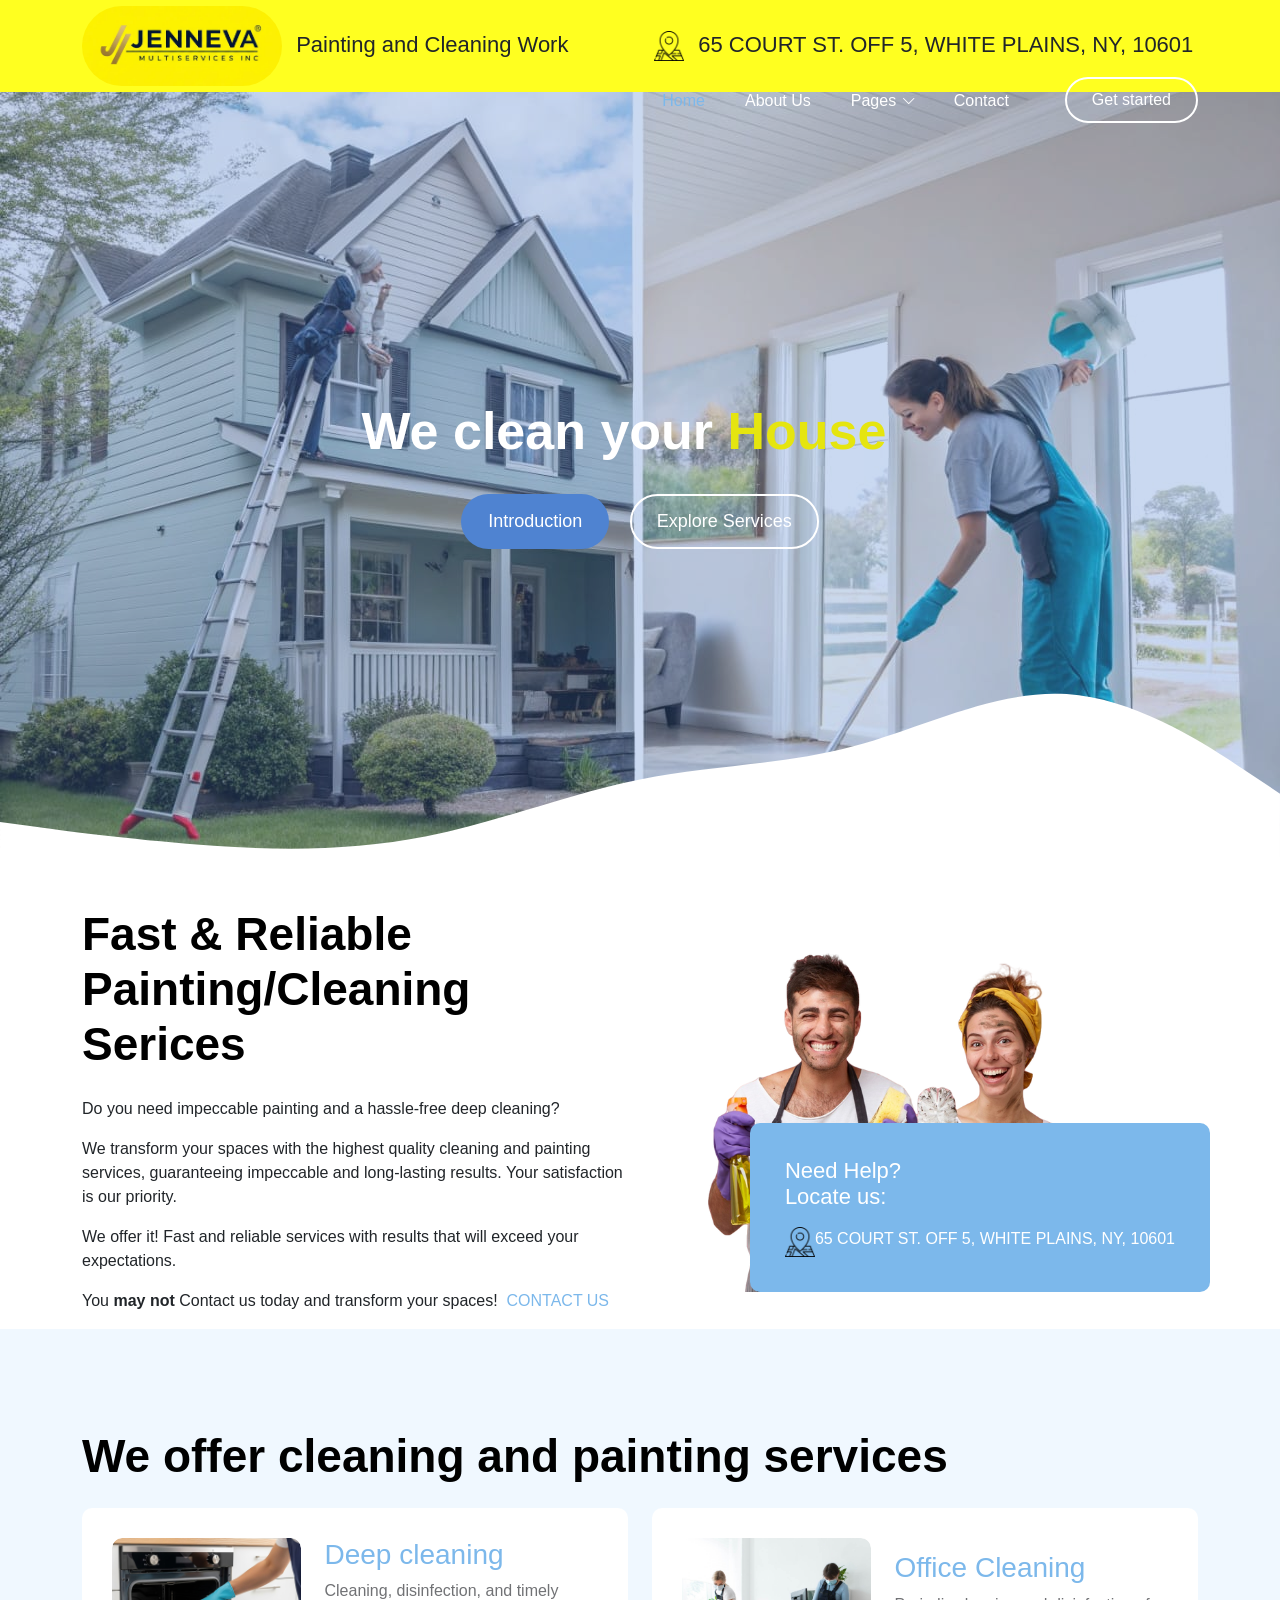
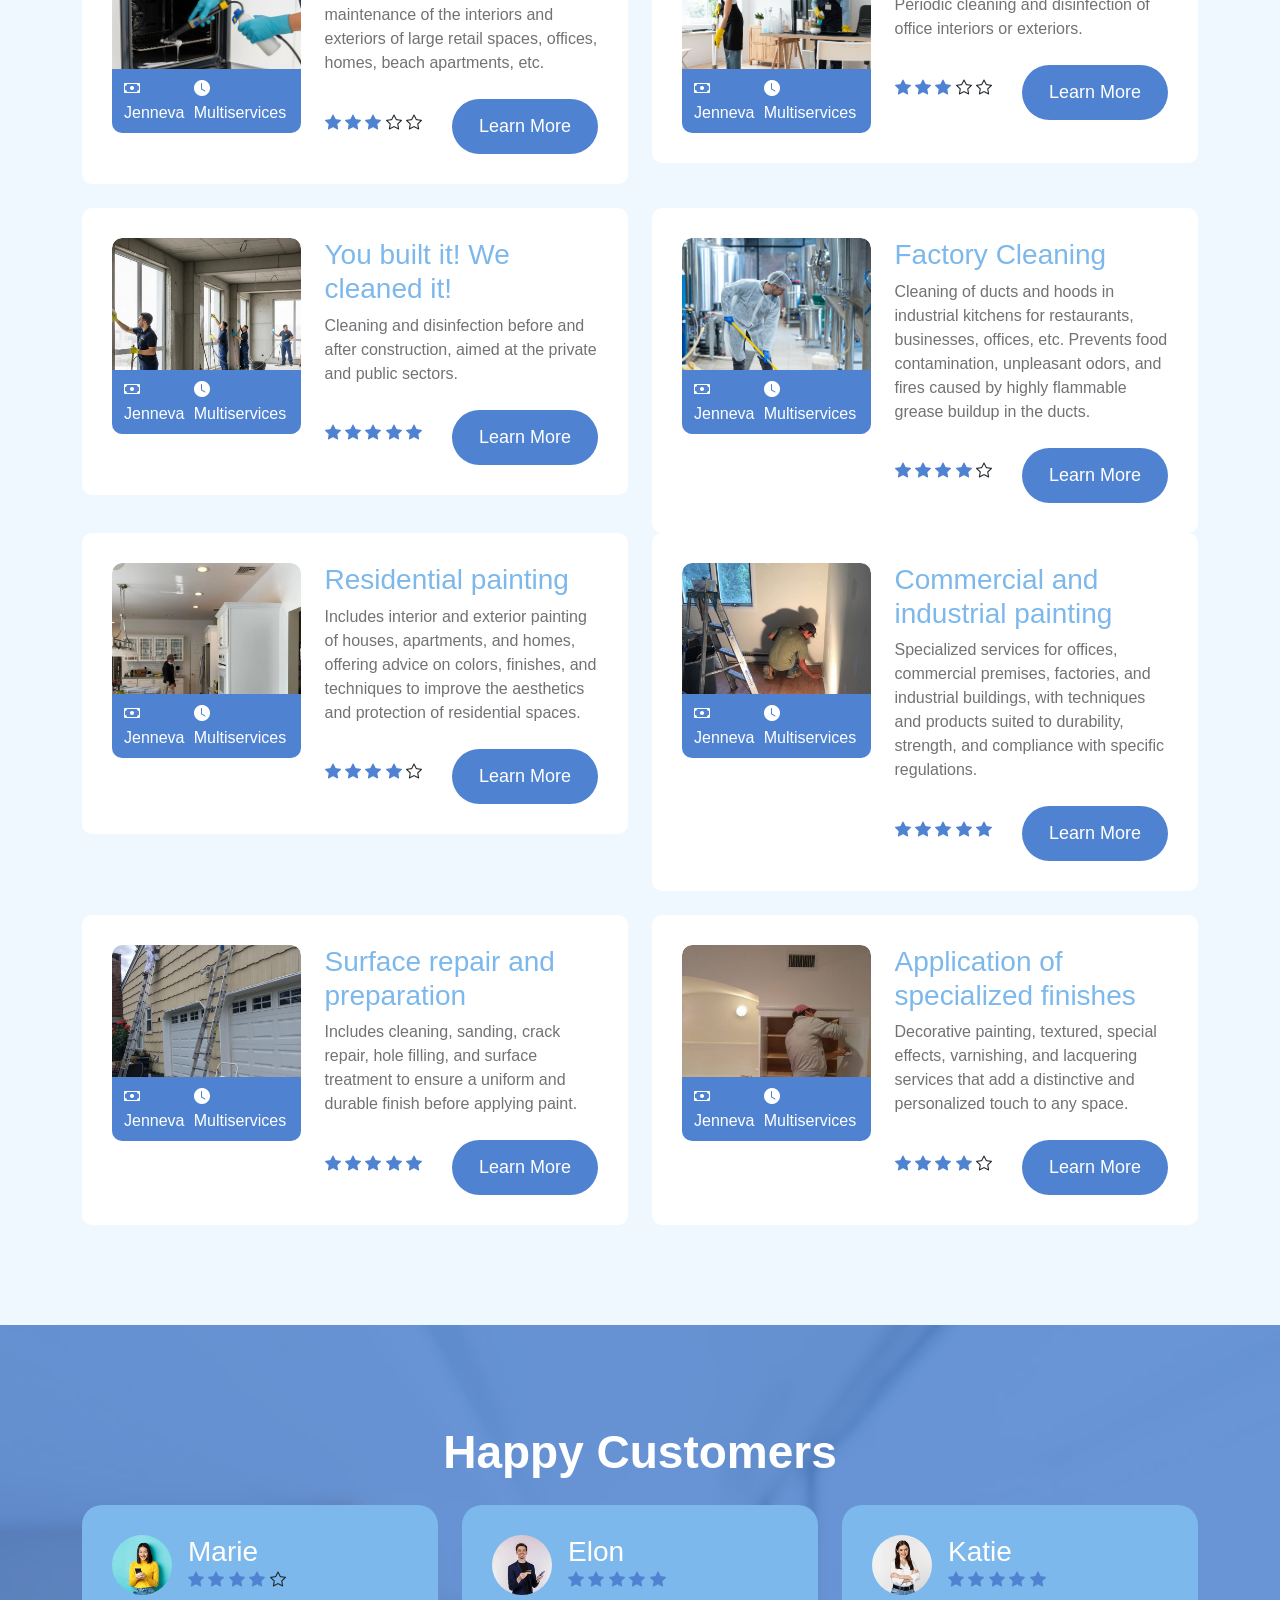
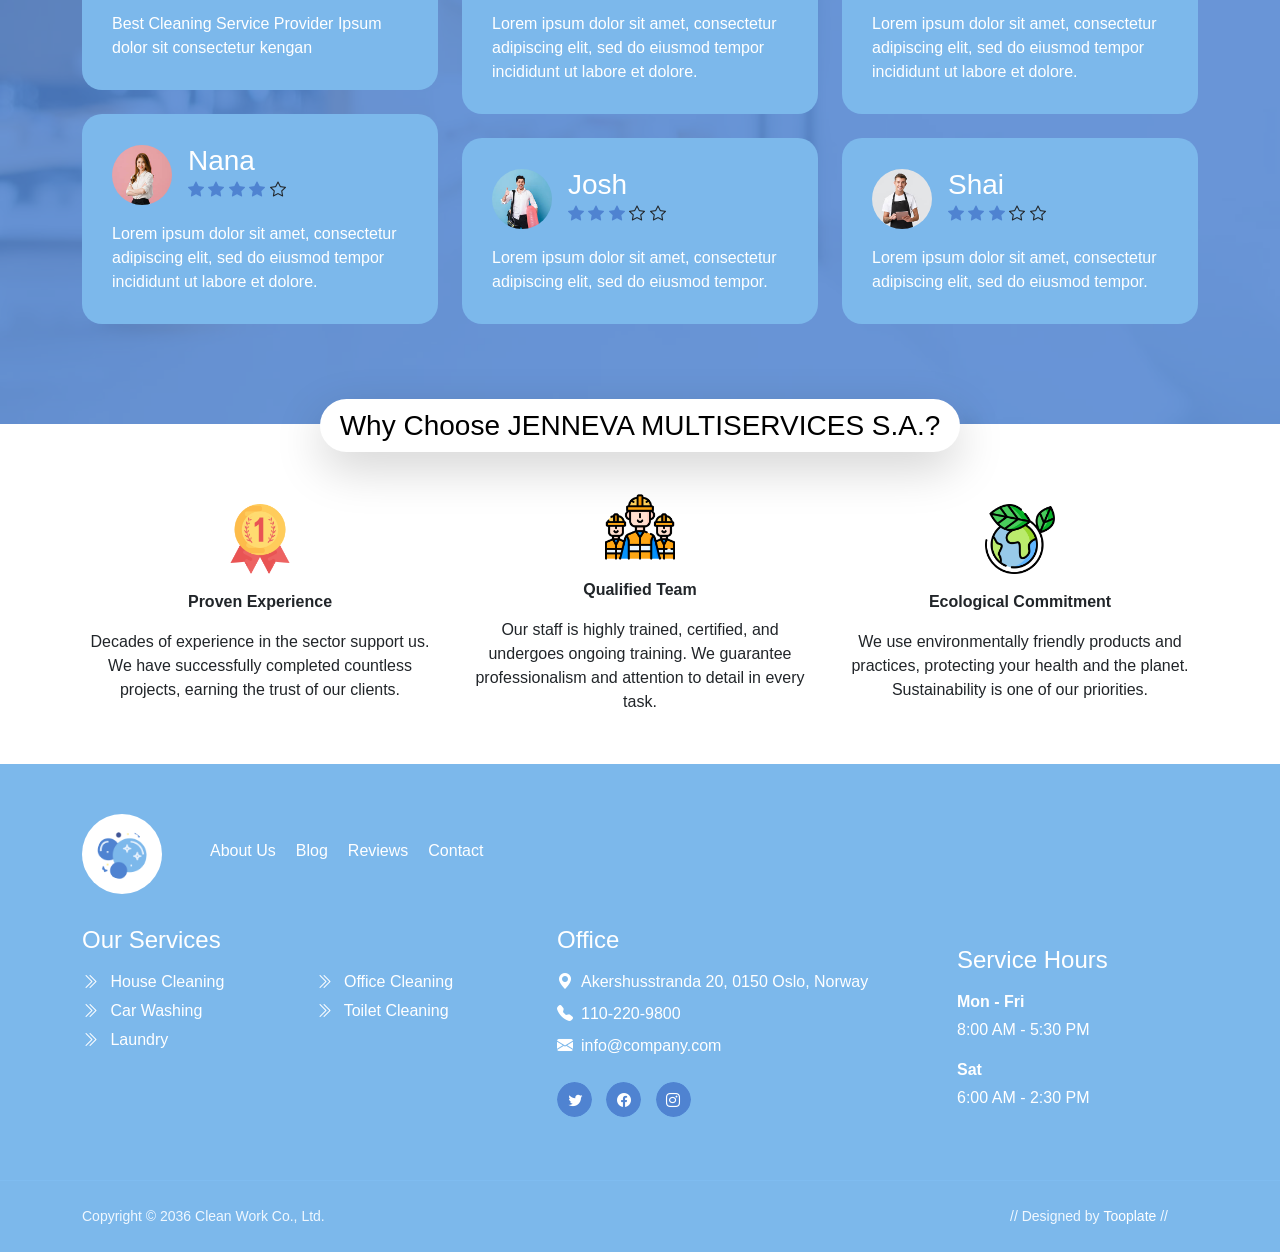
==== commit 91441467: "Add files via upload" ====
--- a/index.html
+++ b/index.html
@@ -150,8 +150,10 @@
                         <div class="col-lg-6 col-12">
                          <h2 class="mb-4">Fast &amp; Reliable Painting&#47;Cleaning Serices</h2>
 
-                            <p>Do you need impeccable painting and deep cleaning without the hassle? We offer it! Fast, reliable services with results that will exceed your expectations.</p>
-                            <p>You <strong>may not</strong>  Contact us today and transform your spaces!&nbsp; <a href="contact.html" target="_blank">CONTACT US</a> </p>
+                            <Justify>Do you need impeccable painting and a hassle-free deep cleaning?
+                            <p></p>We transform your spaces with the highest quality cleaning and painting services, guaranteeing impeccable and long-lasting results. Your satisfaction is our priority.
+                            <p></p>We offer it! Fast and reliable services with results that will exceed your expectations.</Justify>
+                            <p></p><Justify>You <strong>may not</strong>  Contact us today and transform your spaces!&nbsp; <a href="contact.html" target="_blank">CONTACT US</a> </Justify>
                         </div>
 
                         <div class="col-lg-6 col-12 custom-block-wrap">
@@ -174,13 +176,75 @@
                 </div>
             </section>
 
-
+             <p></p>
             <section class="services-section section-padding section-bg" id="services-section">                
                 <div class="container">
                     <div class="row">
 
                         <div class="col-lg-12 col-12">
                             <h2 class="mb-4">We offer cleaning and painting services</h2>
+                        </div>
+
+                        <div class="col-lg-6 col-12">
+                            <div class="services-thumb">
+                                <div class="row">
+                                    <div class="col-lg-5 col-md-5 col-12">
+                                        <div class="services-image-wrap">
+                                            <a href="services-detail.html">
+                                                <img src="images/limpiezaprof.jpg" class="services-image img-fluid" alt="">
+                                                <img src="images/services/person-taking-care-office.jpg" class="services-image services-image-hover img-fluid" alt="">
+
+                                                <div class="services-icon-wrap">
+                                                    <div class="d-flex justify-content-between align-items-center">
+                                                        <p class="text-white mb-0">
+                                                            <i class="bi-cash me-2"></i>
+                                                            Jenneva
+                                                        </p>
+
+                                                        <p class="text-white mb-0">
+                                                            <i class="bi-clock-fill me-2"></i>
+                                                            Multiservices
+                                                        </p>
+                                                    </div>                                                    
+                                                </div>
+                                            </a>
+                                        </div>
+                                    </div>
+
+                                    <div class="col-lg-7 col-md-7 col-12 d-flex align-items-center">
+                                        <div class="services-info mt-4 mt-lg-0 mt-md-0">
+                                            <h4 class="services-title mb-1 mb-lg-2">
+                                                <a class="services-title-link" href="deepcleaning.html">Deep cleaning</a>
+                                            </h4>
+
+                                            <p>Cleaning, disinfection, and timely maintenance of the interiors and exteriors of large retail spaces, offices, homes, beach apartments, etc.</p>
+
+                                            <div class="d-flex flex-wrap align-items-center">
+                                                <div class="reviews-icons">
+                                                    <i class="bi-star-fill"></i>
+                                                    <i class="bi-star-fill"></i>
+                                                    <i class="bi-star-fill"></i>
+                                                    <i class="bi-star"></i>
+                                                    <i class="bi-star"></i>
+                                                </div>
+
+                                                <a href="deepcleaning.html" class="custom-btn btn button button--atlas mt-2 ms-auto">
+                                                    <span>Learn More</span>
+
+                                                    <div class="marquee" aria-hidden="true">
+                                                        <div class="marquee__inner">
+                                                            <span>Learn More</span>
+                                                            <span>Learn More</span>
+                                                            <span>Learn More</span>
+                                                            <span>Learn More</span>
+                                                        </div>
+                                                    </div>
+                                                </a>
+                                            </div>
+                                        </div>
+                                    </div>
+                                </div>
+                            </div>
                         </div>
 
                         <div class="col-lg-6 col-12">
@@ -212,68 +276,6 @@
                                     <div class="col-lg-7 col-md-7 col-12 d-flex align-items-center">
                                         <div class="services-info mt-4 mt-lg-0 mt-md-0">
                                             <h4 class="services-title mb-1 mb-lg-2">
-                                                <a class="services-title-link" href="deepcleaning.html">Deep cleaning</a>
-                                            </h4>
-
-                                            <p>Cleaning, disinfection, and timely maintenance of the interiors and exteriors of large retail spaces, offices, homes, beach apartments, etc.</p>
-
-                                            <div class="d-flex flex-wrap align-items-center">
-                                                <div class="reviews-icons">
-                                                    <i class="bi-star-fill"></i>
-                                                    <i class="bi-star-fill"></i>
-                                                    <i class="bi-star-fill"></i>
-                                                    <i class="bi-star"></i>
-                                                    <i class="bi-star"></i>
-                                                </div>
-
-                                                <a href="deepcleaning.html" class="custom-btn btn button button--atlas mt-2 ms-auto">
-                                                    <span>Learn More</span>
-
-                                                    <div class="marquee" aria-hidden="true">
-                                                        <div class="marquee__inner">
-                                                            <span>Learn More</span>
-                                                            <span>Learn More</span>
-                                                            <span>Learn More</span>
-                                                            <span>Learn More</span>
-                                                        </div>
-                                                    </div>
-                                                </a>
-                                            </div>
-                                        </div>
-                                    </div>
-                                </div>
-                            </div>
-                        </div>
-
-                        <div class="col-lg-6 col-12">
-                            <div class="services-thumb">
-                                <div class="row">
-                                    <div class="col-lg-5 col-md-5 col-12">
-                                        <div class="services-image-wrap">
-                                            <a href="services-detail.html">
-                                                <img src="images/services/people-taking-care-office-cleaning.jpg" class="services-image img-fluid" alt="">
-                                                <img src="images/services/person-taking-care-office.jpg" class="services-image services-image-hover img-fluid" alt="">
-
-                                                <div class="services-icon-wrap">
-                                                    <div class="d-flex justify-content-between align-items-center">
-                                                        <p class="text-white mb-0">
-                                                            <i class="bi-cash me-2"></i>
-                                                            Jenneva
-                                                        </p>
-
-                                                        <p class="text-white mb-0">
-                                                            <i class="bi-clock-fill me-2"></i>
-                                                            Multiservices
-                                                        </p>
-                                                    </div>                                                    
-                                                </div>
-                                            </a>
-                                        </div>
-                                    </div>
-
-                                    <div class="col-lg-7 col-md-7 col-12 d-flex align-items-center">
-                                        <div class="services-info mt-4 mt-lg-0 mt-md-0">
-                                            <h4 class="services-title mb-1 mb-lg-2">
                                                 <a class="services-title-link" href="services-detail.html">Office Cleaning</a>
                                             </h4>
 
@@ -313,7 +315,7 @@
                                     <div class="col-lg-5 col-md-5 col-12">
                                         <div class="services-image-wrap">
                                             <a href="services-detail.html">
-                                                <img src="images/services/man-polishing-car-inside-car-service.jpg" class="services-image img-fluid" alt="">
+                                                <img src="images/limpiezaconstr.jpg" class="services-image img-fluid" alt="">
                                                 <img src="images/services/man-polishing-car-inside.jpg" class="services-image services-image-hover img-fluid" alt="">
 
                                                 <div class="services-icon-wrap">
@@ -466,17 +468,17 @@
                                     <div class="col-lg-7 col-md-7 col-12 d-flex align-items-center">
                                         <div class="services-info mt-4 mt-lg-0 mt-md-0">
                                             <h4 class="services-title mb-1 mb-lg-2">
-                                                <a class="services-title-link" href="services-detail.html">Office Cleaning</a>
+                                                <a class="services-title-link" href="services-detail.html">Residential painting</a>
                                             </h4>
 
-                                            <p>Best Cleaning Service Provider Ipsum dolor sit consectetur kengan</p>
+                                            <p>Includes interior and exterior painting of houses, apartments, and homes, offering advice on colors, finishes, and techniques to improve the aesthetics and protection of residential spaces.</p>
 
                                             <div class="d-flex flex-wrap align-items-center">
                                                 <div class="reviews-icons">
                                                     <i class="bi-star-fill"></i>
                                                     <i class="bi-star-fill"></i>
                                                     <i class="bi-star-fill"></i>
-                                                    <i class="bi-star"></i>
+                                                    <i class="bi-star-fill"></i>
                                                     <i class="bi-star"></i>
                                                 </div>
 
@@ -528,10 +530,10 @@
                                     <div class="col-lg-7 col-md-7 col-12 d-flex align-items-center">
                                         <div class="services-info mt-4 mt-lg-0 mt-md-0">
                                             <h4 class="services-title mb-1 mb-lg-2">
-                                                <a class="services-title-link" href="services-detail.html">Kitchen Cleaning</a>
+                                                <a class="services-title-link" href="services-detail.html">Commercial and industrial painting</a>
                                             </h4>
 
-                                            <p>Best Cleaning Service Provider Ipsum dolor sit consectetur kengan</p>
+                                            <p>Specialized services for offices, commercial premises, factories, and industrial buildings, with techniques and products suited to durability, strength, and compliance with specific regulations.</p>
 
                                             <div class="d-flex flex-wrap align-items-center">
                                                 <div class="reviews-icons">
@@ -590,10 +592,10 @@
                                     <div class="col-lg-7 col-md-7 col-12 d-flex align-items-center">
                                         <div class="services-info mt-4 mt-lg-0 mt-md-0">
                                             <h4 class="services-title mb-1 mb-lg-2">
-                                                <a class="services-title-link" href="services-detail.html">Car Washing</a>
+                                                <a class="services-title-link" href="services-detail.html">Surface repair and preparation</a>
                                             </h4>
 
-                                            <p>Best Cleaning Service Provider Ipsum dolor sit consectetur kengan</p>
+                                            <p>Includes cleaning, sanding, crack repair, hole filling, and surface treatment to ensure a uniform and durable finish before applying paint.</p>
 
                                             <div class="d-flex flex-wrap align-items-center">
                                                 <div class="reviews-icons">
@@ -652,10 +654,10 @@
                                     <div class="col-lg-7 col-md-7 col-12 d-flex align-items-center">
                                         <div class="services-info mt-4 mt-lg-0 mt-md-0">
                                             <h4 class="services-title mb-1 mb-lg-2">
-                                                <a class="services-title-link" href="services-detail.html">Factory Cleaning</a>
+                                                <a class="services-title-link" href="services-detail.html">Application of specialized finishes</a>
                                             </h4>
 
-                                            <p>Best Cleaning Service Provider Ipsum dolor sit consectetur kengan</p>
+                                            <p>Decorative painting, textured, special effects, varnishing, and lacquering services that add a distinctive and personalized touch to any space.</p>
 
                                             <div class="d-flex flex-wrap align-items-center">
                                                 <div class="reviews-icons">
@@ -840,28 +842,31 @@
                     <div class="row justify-content-center align-items-center">
 
                         <div class="col-lg-12 col-12">
-                            <h4 class="partners-section-title bg-white shadow-lg">Trusted by companies</h4>
-                        </div>
-
-                        <div class="col-lg-2 col-md-4 col-6">
-                            <img src="images/partners/toprak-leasing.svg" class="partners-image img-fluid">
-                        </div>
-
-                        <div class="col-lg-2 col-md-4 col-6">
-                            <img src="images/partners/glorix.svg" class="partners-image img-fluid">
-                        </div>
-
-                        <div class="col-lg-2 col-md-4 col-6">
-                            <img src="images/partners/woocommerce.svg" class="partners-image img-fluid">
-                        </div>
-
-                        <div class="col-lg-2 col-md-4 col-6">
-                            <img src="images/partners/rolf-leasing.svg" class="partners-image img-fluid">
-                        </div>
-
-                        <div class="col-lg-2 col-md-4 col-6">
-                            <img src="images/partners/unilabs.svg" class="partners-image img-fluid">
-                        </div>
+                            <h4 class="partners-section-title bg-white shadow-lg">Why Choose JENNEVA MULTISERVICES S.A.?</h4>
+                        </div>
+
+                        <div class="col-lg-4 col-md-4 col-6">
+                            <img  src="images/vectores/medalla-de-oro.png" width="70px" height="70px"><br>
+                            <p></p>
+                            <h10><b>Proven Experience</b></h10>
+                            <p></p> <h10>Decades of experience in the sector support us. We have successfully completed countless projects, earning the trust of our clients.</h10>
+                        </div>
+
+                        <div class="col-lg-4 col-md-4 col-6">
+                            <img  src="images/vectores/trabajadores.png" width="70px" height="70px"><br>
+                            <p></p>
+                            <h10><b>Qualified Team</b></h10>
+                            <p></p> <h10>Our staff is highly trained, certified, and undergoes ongoing training. We guarantee professionalism and attention to detail in every task.</h10>
+                        </div>
+
+                        <div class="col-lg-4 col-md-4 col-6">
+                            <img  src="images/vectores/el-planeta-tierra.png" width="70px" height="70px"><br>
+                            <p></p>
+                            <h10><b>Ecological Commitment</b></h10>
+                            <p></p> <h10>We use environmentally friendly products and practices, protecting your health and the planet. Sustainability is one of our priorities.</h10>
+                        </div>
+
+                        
 
                     </div>
                 </div>
